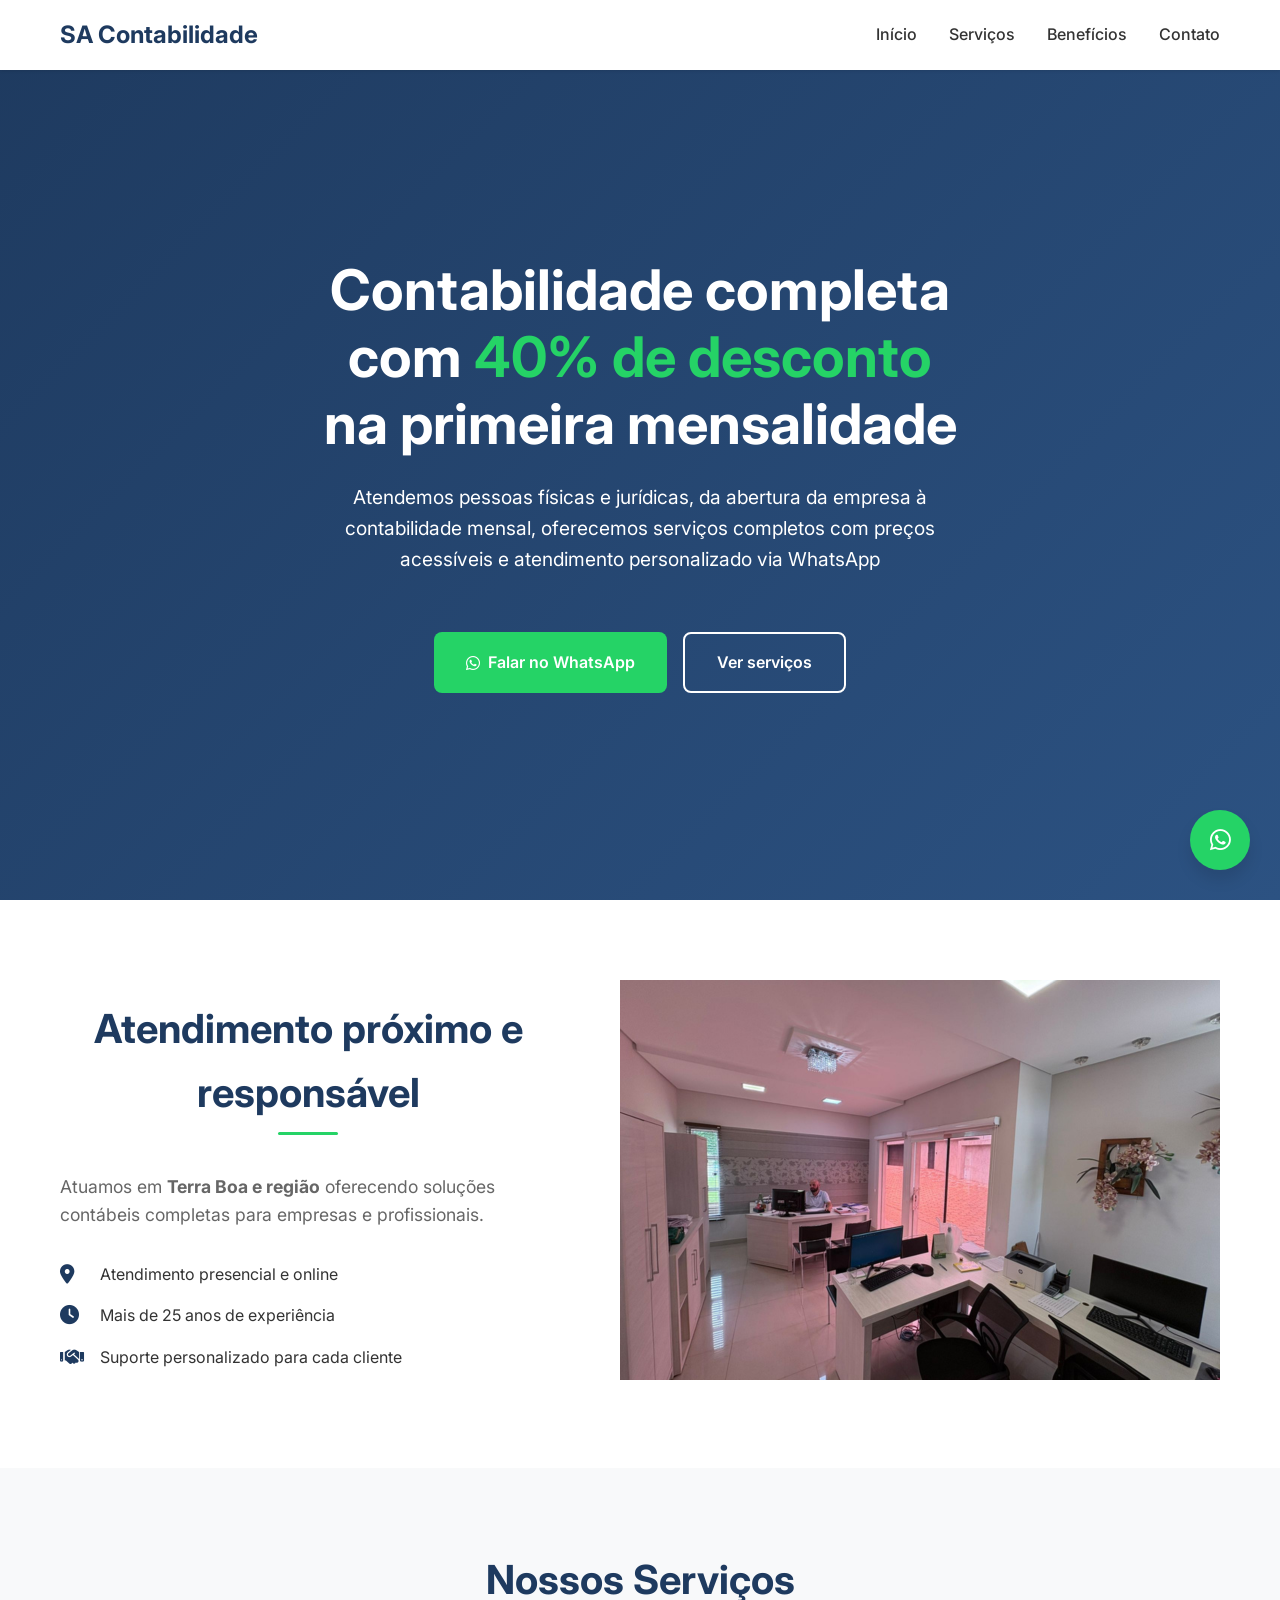
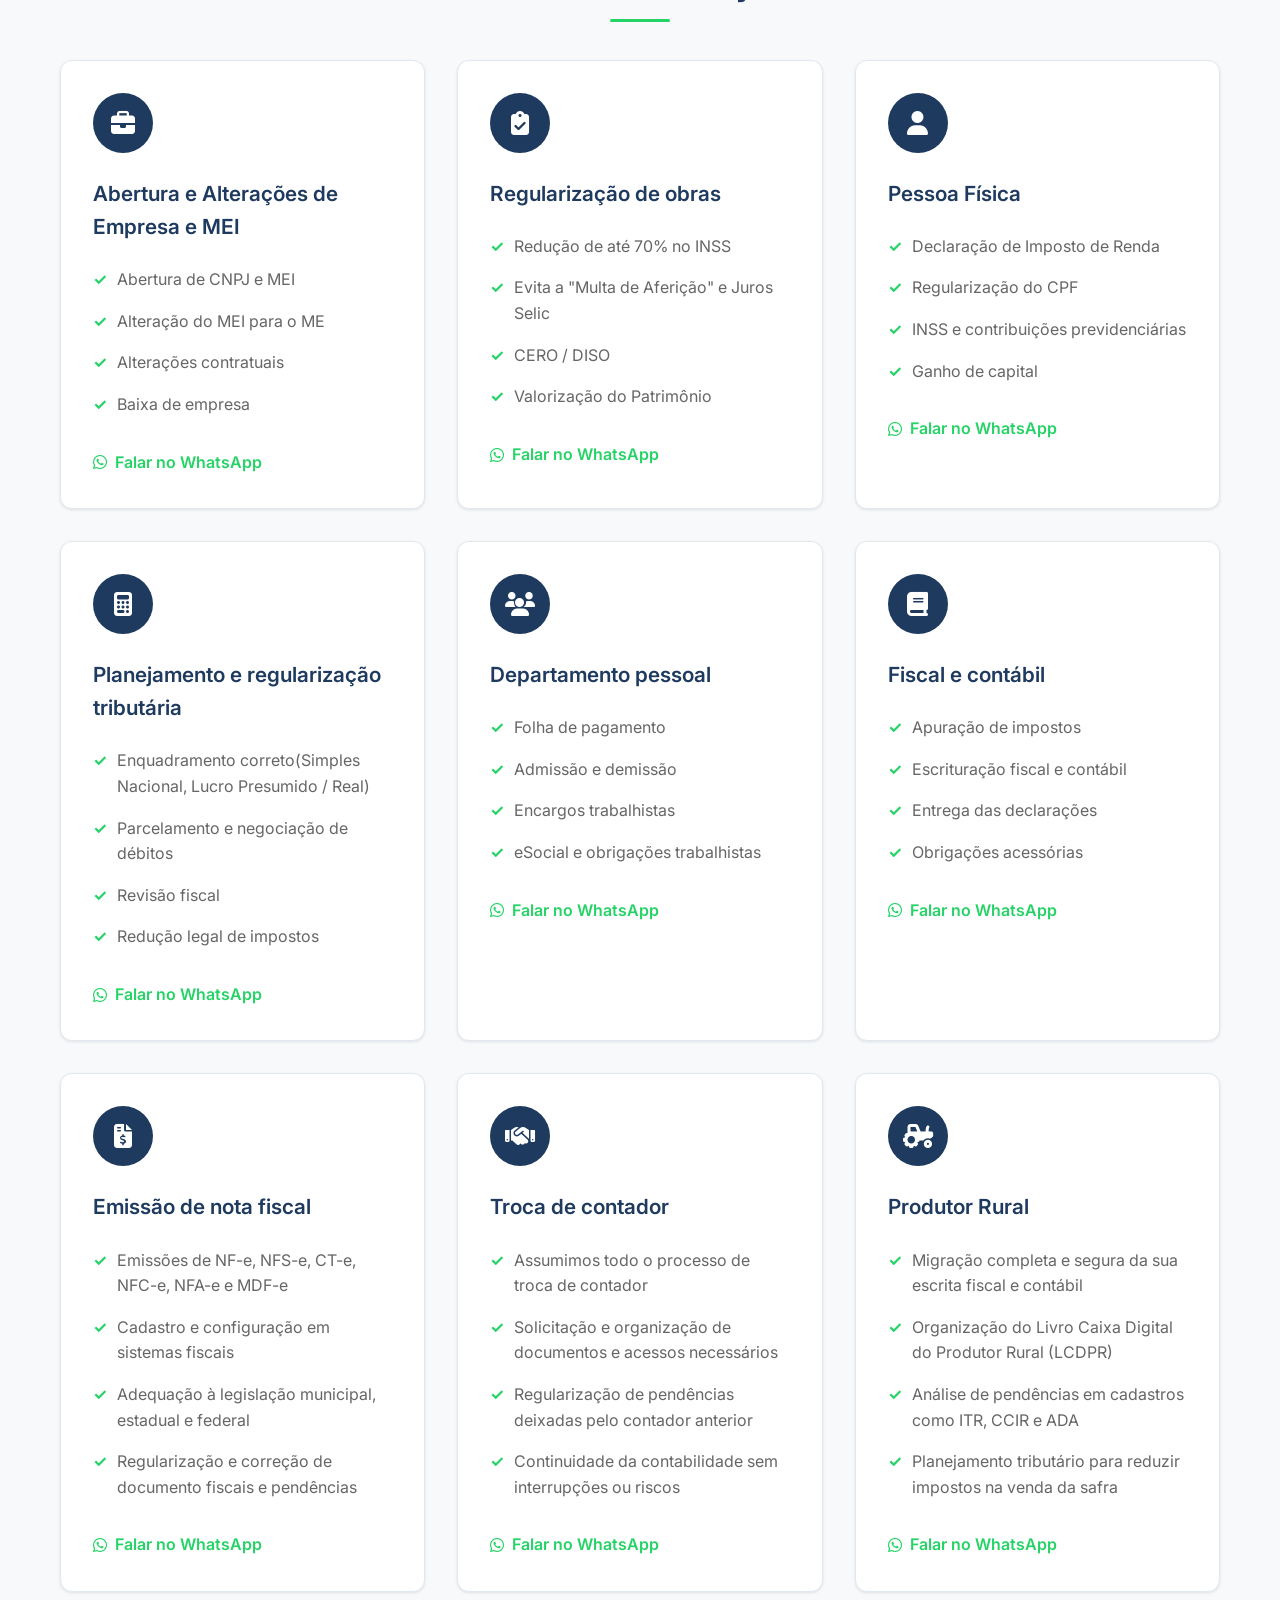
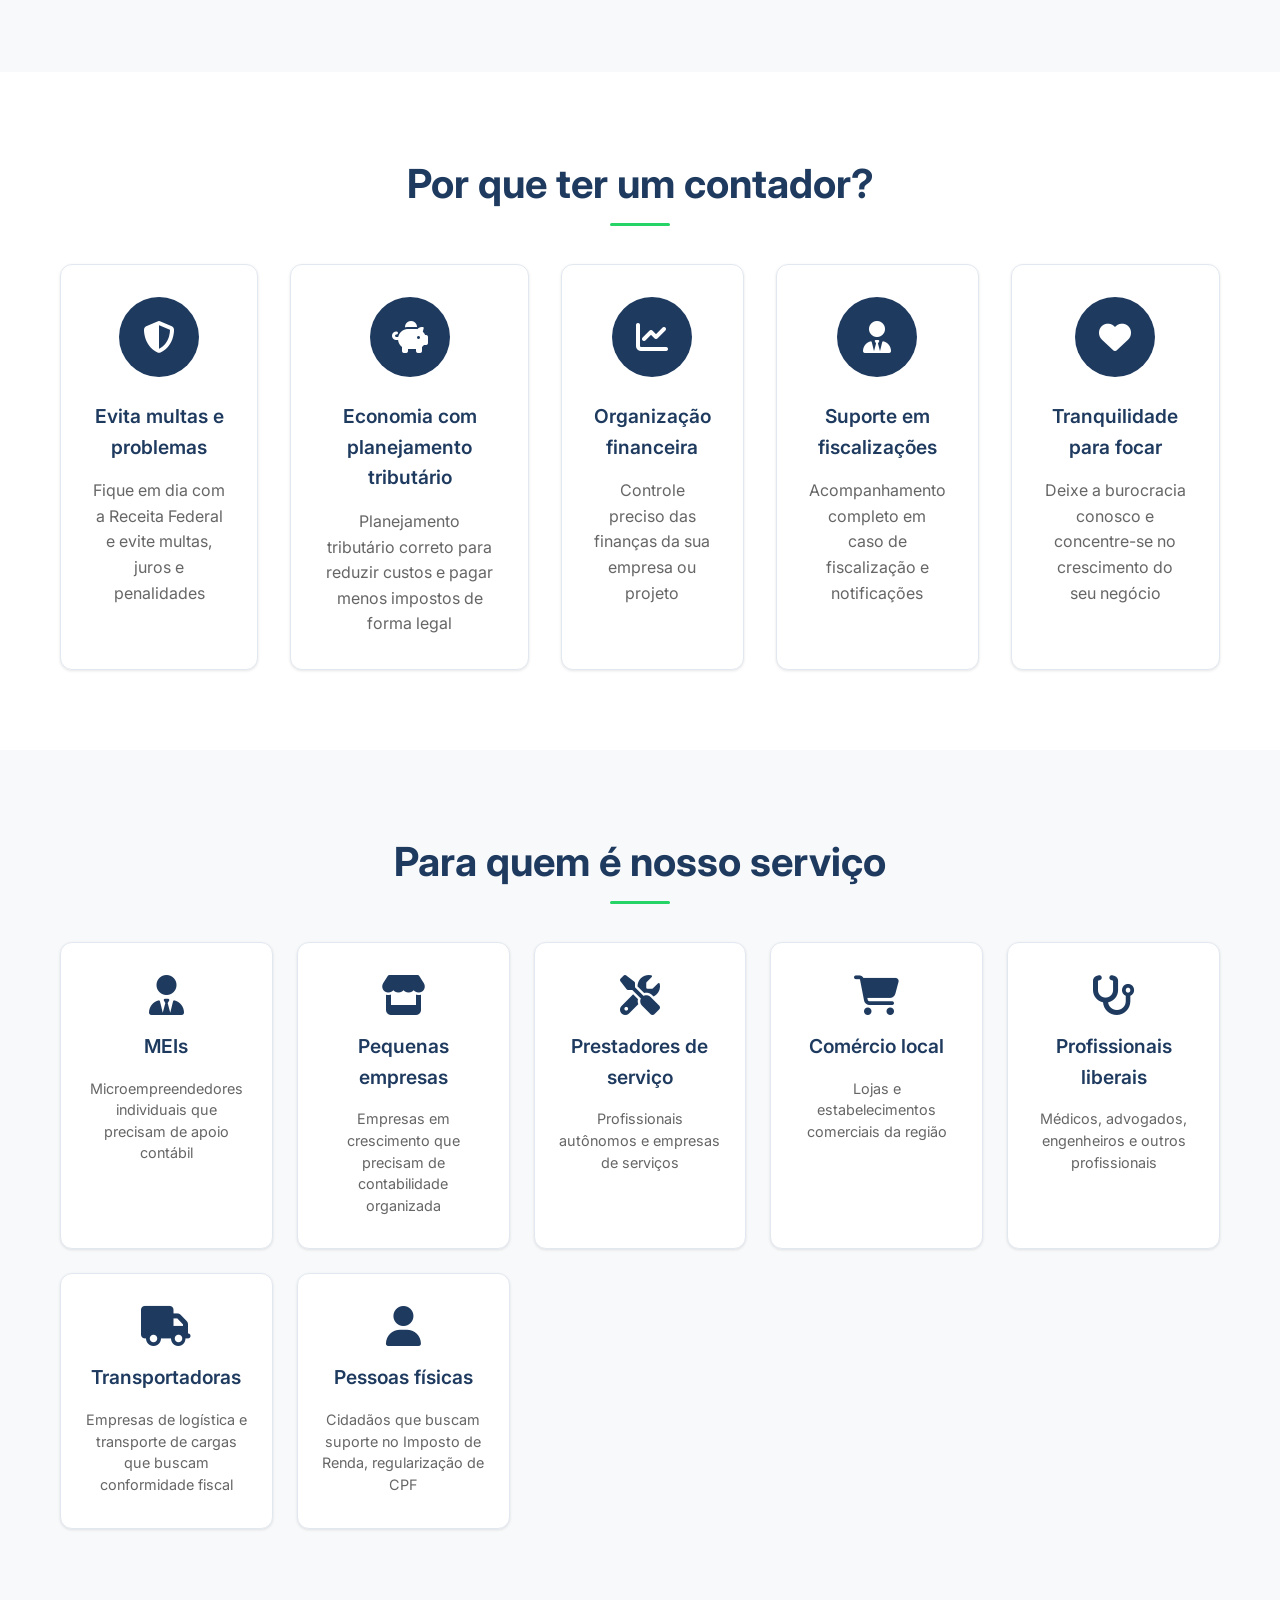
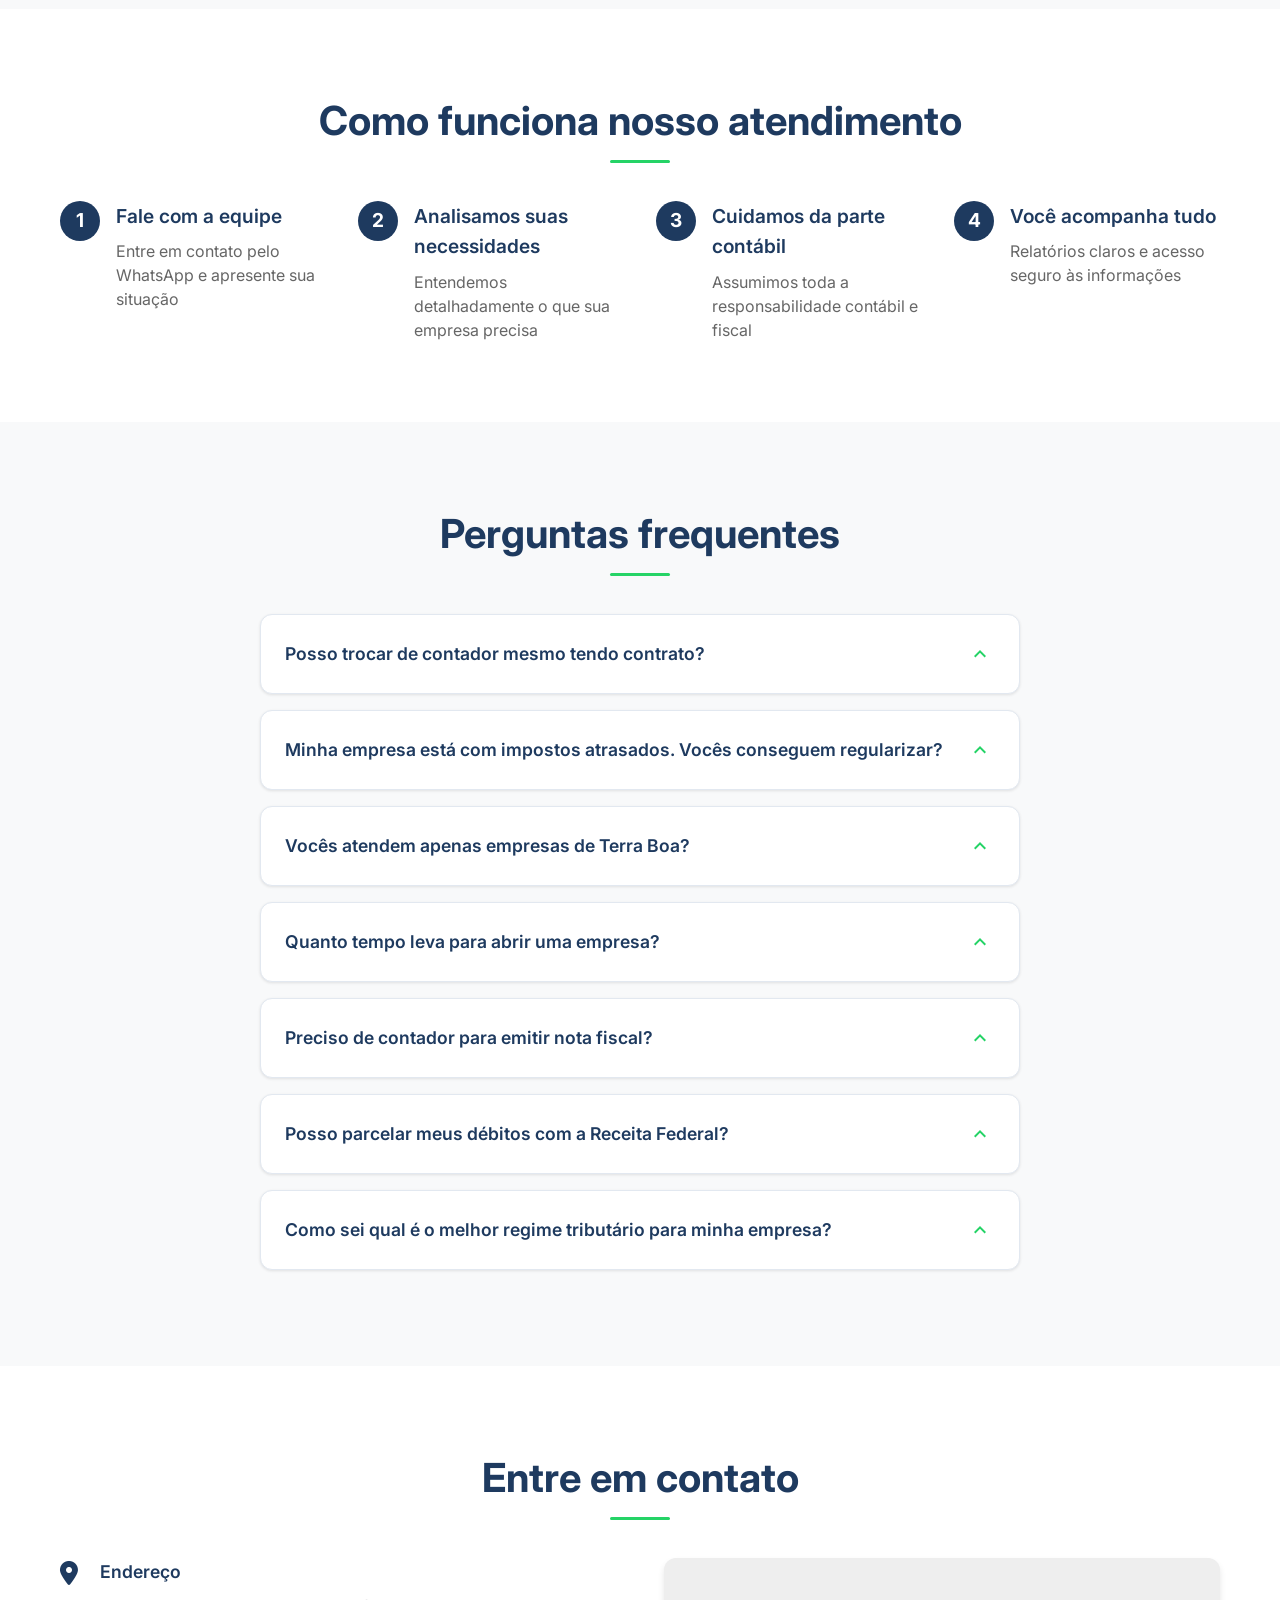
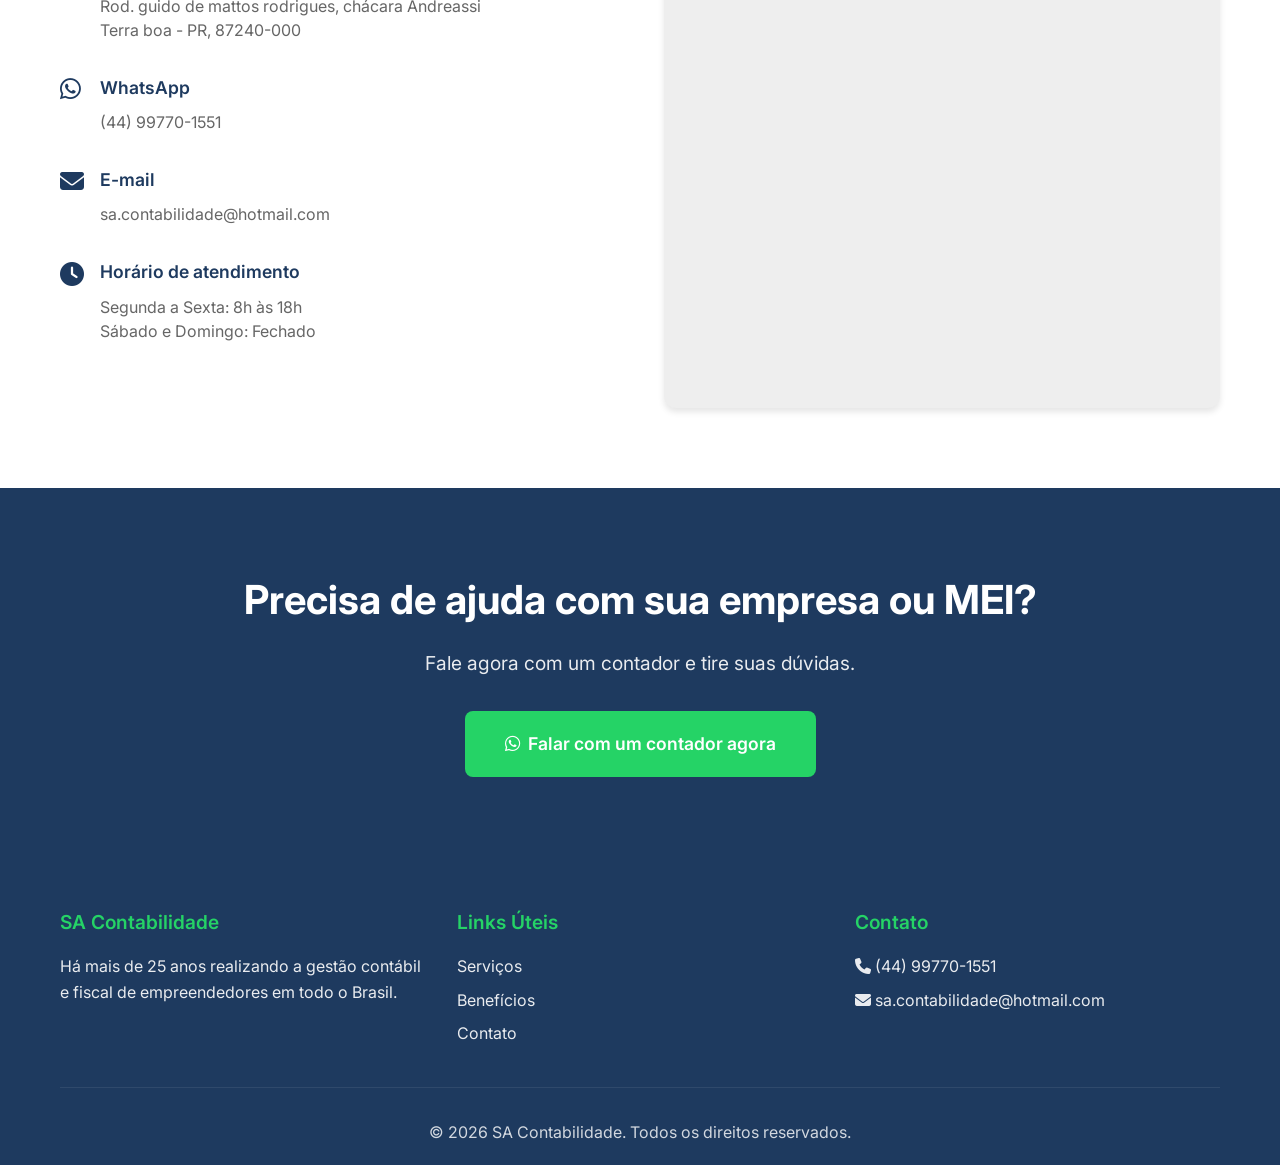
==== index.html @ 96d5a865 "Adicionando arquivos do site" ====
<!DOCTYPE html>
<html lang="pt-BR">

<head>
    <meta charset="UTF-8">
    <meta name="viewport" content="width=device-width, initial-scale=1.0">
    <title>SA Contabilidade - Serviços Contábeis para Empresas e MEIs</title>
    <meta name="description"
        content="Contabilidade simples e segura para empresas e MEIs. Cuidamos do seu CNPJ, impostos e obrigações para você focar no seu negócio.">

    <!-- Google Fonts -->
    <link rel="preconnect" href="https://fonts.googleapis.com">
    <link rel="preconnect" href="https://fonts.gstatic.com" crossorigin>
    <link href="https://fonts.googleapis.com/css2?family=Inter:wght@400;500;600;700&display=swap" rel="stylesheet">

    <!-- Font Awesome -->
    <link rel="stylesheet" href="https://cdnjs.cloudflare.com/ajax/libs/font-awesome/6.4.0/css/all.min.css">

    <!-- CSS -->
    <link rel="stylesheet" href="styles.css">
</head>

<body>
    <!-- Header -->
    <header class="header">
        <nav class="navbar">
            <div class="nav-container">
                <a href="#inicio" class="logo">
                    <h2 class="logo-text">SA Contabilidade</h2>
                </a>
                <ul class="nav-menu">
                    <li><a href="#inicio" class="nav-link">Início</a></li>
                    <li><a href="#servicos" class="nav-link">Serviços</a></li>
                    <li><a href="#beneficios" class="nav-link">Benefícios</a></li>
                    <li><a href="#contato" class="nav-link">Contato</a></li>
                </ul>
                <div class="hamburger">
                    <span class="bar"></span>
                    <span class="bar"></span>
                    <span class="bar"></span>
                </div>
            </div>
        </nav>
    </header>

    <!-- Hero Section -->
    <section id="inicio" class="hero">
        <div class="hero-content">
            <div class="hero-text">
                <h1 class="hero-title">
                    Contabilidade completa <br>com <span class="highlight-text">40% de desconto</span> <br>na primeira
                    mensalidade <br>
                </h1>
                <p class="hero-subtitle">Atendemos pessoas físicas e jurídicas, da abertura da empresa à contabilidade
                    mensal, oferecemos serviços completos com preços acessíveis e atendimento personalizado via WhatsApp
                </p><br>
                <div class="hero-buttons">
                    <a href="https://wa.me/5544997701551?text=Olá!%20Vi%20o%20site%20e%20gostaria%20de%20falar%20com%20um%20contador."
                        target="_blank" class="cta-button primary">
                        <i class="fab fa-whatsapp"></i> Falar no WhatsApp
                    </a>
                    <a href="#servicos" class="cta-button secondary">Ver serviços</a>
                </div>
            </div>
        </div>
    </section>

    <!-- Prova Local Section -->
    <section class="proof-section">
        <div class="container">
            <div class="proof-content">
                <div class="proof-text">
                    <h2 class="section-title">Atendimento próximo e responsável</h2>
                    <p class="proof-description">
                        Atuamos em <strong>Terra Boa e região</strong>
                        oferecendo soluções contábeis completas para empresas e profissionais.
                    </p>
                    <div class="proof-features">
                        <div class="proof-feature">
                            <i class="fas fa-map-marker-alt"></i>
                            <span>Atendimento presencial e online</span>
                        </div>
                        <div class="proof-feature">
                            <i class="fas fa-clock"></i>
                            <span>Mais de 25 anos de experiência</span>
                        </div>
                        <div class="proof-feature">
                            <i class="fas fa-handshake"></i>
                            <span>Suporte personalizado para cada cliente</span>
                        </div>
                    </div>
                </div>
                <div class="proof-image">
                    <img src="foto-interna.png" alt="Escritório Contabilidade em Terra Boa" width="600" height="400"
                        loading="lazy">
                </div>
            </div>
        </div>
        </div>
    </section>

    <!-- Serviços Section -->
    <section id="servicos" class="services-section">
        <div class="container">
            <h2 class="section-title">Nossos Serviços</h2>
            <div class="services-grid">
                <div class="service-card">
                    <div class="service-icon">
                        <i class="fas fa-briefcase"></i>
                    </div>
                    <h3>Abertura e Alterações de Empresa e MEI</h3>
                    <ul class="service-list">
                        <li>Abertura de CNPJ e MEI</li>
                        <li>Alteração do MEI para o ME</li>
                        <li>Alterações contratuais</li>
                        <li>Baixa de empresa</li>
                    </ul>
                    <a href="https://wa.me/5544997701551?text=Olá!%20Gostaria%20de%20saber%20mais%20sobre%20abertura%20de%20empresa."
                        target="_blank" class="service-link">
                        <i class="fab fa-whatsapp"></i> Falar no WhatsApp
                    </a>
                </div>

                <div class="service-card">
                    <div class="service-icon">
                        <i class="fas fa-clipboard-check"></i>
                    </div>
                    <h3>Regularização de obras</h3>
                    <ul class="service-list">
                        <li>Redução de até 70% no INSS</li>
                        <li>Evita a "Multa de Aferição" e Juros Selic</li>
                        <li>CERO / DISO</li>
                        <li>Valorização do Patrimônio</li>
                    </ul>
                    <a href="https://wa.me/5544997701551?text=Olá!%20Preciso%20regularizar%20minha%20empresa."
                        target="_blank" class="service-link">
                        <i class="fab fa-whatsapp"></i> Falar no WhatsApp
                    </a>
                </div>

                <div class="service-card">
                    <div class="service-icon">
                        <i class="fa-solid fa-user"></i>
                    </div>
                    <h3>Pessoa Física</h3>
                    <ul class="service-list">
                        <li>Declaração de Imposto de Renda</li>
                        <li>Regularização do CPF</li>
                        <li>INSS e contribuições previdenciárias</li>
                        <li>Ganho de capital</li>
                    </ul>
                    <a href="https://wa.me/5544997701551?text=Olá!%20Preciso%20ajuda%20com%20meu%20CPF." target="_blank"
                        class="service-link">
                        <i class="fab fa-whatsapp"></i> Falar no WhatsApp
                    </a>
                </div>

                <div class="service-card">
                    <div class="service-icon">
                        <i class="fa-solid fa-calculator"></i>
                    </div>
                    <h3>Planejamento e regularização tributária</h3>
                    <ul class="service-list">
                        <li>Enquadramento correto(Simples Nacional, Lucro Presumido / Real)</li>
                        <li>Parcelamento e negociação de débitos</li>
                        <li>Revisão fiscal</li>
                        <li>Redução legal de impostos</li>
                    </ul>
                    <a href="https://wa.me/5544997701551?text=Olá!%20Preciso%20regularizar%20minha%20empresa."
                        target="_blank" class="service-link">
                        <i class="fab fa-whatsapp"></i> Falar no WhatsApp
                    </a>
                </div>

                <div class="service-card">
                    <div class="service-icon">
                        <i class="fas fa-users"></i>
                    </div>
                    <h3>Departamento pessoal</h3>
                    <ul class="service-list">
                        <li>Folha de pagamento</li>
                        <li>Admissão e demissão</li>
                        <li>Encargos trabalhistas</li>
                        <li>eSocial e obrigações trabalhistas</li>
                    </ul>
                    <a href="https://wa.me/5544997701551?text=Olá!%20Gostaria%20de%20saber%20mais%20sobre%20departamento%20pessoal."
                        target="_blank" class="service-link">
                        <i class="fab fa-whatsapp"></i> Falar no WhatsApp
                    </a>
                </div>

                <div class="service-card">
                    <div class="service-icon">
                        <i class="fa-solid fa-book"></i>
                    </div>
                    <h3>Fiscal e contábil</h3>
                    <ul class="service-list">
                        <li>Apuração de impostos</li>
                        <li>Escrituração fiscal e contábil</li>
                        <li>Entrega das declarações</li>
                        <li>Obrigações acessórias</li>
                    </ul>
                    <a href="https://wa.me/5544997701551?text=Olá!%20Gostaria%20de%20saber%20mais%20sobre%20serviços%20fiscais%20e%20contábeis."
                        target="_blank" class="service-link">
                        <i class="fab fa-whatsapp"></i> Falar no WhatsApp
                    </a>
                </div>

                <div class="service-card">
                    <div class="service-icon">
                        <i class="fa-solid fa-file-invoice-dollar"></i>
                    </div>
                    <h3>Emissão de nota fiscal</h3>
                    <ul class="service-list">
                        <li>Emissões de NF-e, NFS-e, CT-e, NFC-e, NFA-e e MDF-e </li>
                        <li>Cadastro e configuração em sistemas fiscais</li>
                        <li>Adequação à legislação municipal, estadual e federal</li>
                        <li>Regularização e correção de documento fiscais e pendências</li>
                    </ul>
                    <a href="https://wa.me/5544997701551?text=Olá!%20Gostaria%20de%20saber%20mais%20sobre%20emissão%20de%20notas%20fiscais."
                        target="_blank" class="service-link">
                        <i class="fab fa-whatsapp"></i> Falar no WhatsApp
                    </a>
                </div>

                <div class="service-card">
                    <div class="service-icon">
                        <i class="fa-solid fa-handshake"></i>
                    </div>
                    <h3>Troca de contador</h3>
                    <ul class="service-list">
                        <li>Assumimos todo o processo de troca de contador</li>
                        <li>Solicitação e organização de documentos e acessos necessários</li>
                        <li>Regularização de pendências deixadas pelo contador anterior</li>
                        <li>Continuidade da contabilidade sem interrupções ou riscos</li>
                    </ul>
                    <a href="https://wa.me/5544997701551?text=Olá!%20Gostaria%20de%20saber%20mais%20sobre%20troca%20de%20contador."
                        target="_blank" class="service-link">
                        <i class="fab fa-whatsapp"></i> Falar no WhatsApp
                    </a>
                </div>

                <div class="service-card">
                    <div class="service-icon">
                        <i class="fa-solid fa-tractor"></i> 
                    </div>
                    <h3>Produtor Rural</h3>
                    <ul class="service-list">
                        <li>Migração completa e segura da sua escrita fiscal e contábil</li>
                        <li>Organização do Livro Caixa Digital do Produtor Rural (LCDPR)</li>
                        <li>Análise de pendências em cadastros como ITR, CCIR e ADA</li>
                        <li>Planejamento tributário para reduzir impostos na venda da safra</li>
                    </ul>
                    <a href="https://wa.me/5544997701551?text=Olá!%20Gostaria%20de%20saber%20mais%20sobre%20contabilidade%20para%20produtor%20rural."
                        target="_blank" class="service-link">
                        <i class="fab fa-whatsapp"></i> Falar no WhatsApp
                    </a>
                </div>
            </div>
        </div>
    </section>

    <!-- Benefícios Section -->
    <section id="beneficios" class="benefits-section">
        <div class="container">
            <h2 class="section-title">Por que ter um contador?</h2>
            <div class="benefits-grid">
                <div class="benefit-card">
                    <div class="benefit-icon">
                        <i class="fas fa-shield-alt"></i>
                    </div>
                    <h3>Evita multas e problemas</h3>
                    <p>Fique em dia com a Receita Federal e evite multas, juros e penalidades</p>
                </div>

                <div class="benefit-card">
                    <div class="benefit-icon">
                        <i class="fas fa-piggy-bank"></i>
                    </div>
                    <h3>Economia com planejamento tributário</h3>
                    <p>Planejamento tributário correto para reduzir custos e pagar menos impostos de forma legal</p>
                </div>

                <div class="benefit-card">
                    <div class="benefit-icon">
                        <i class="fas fa-chart-line"></i>
                    </div>
                    <h3>Organização financeira</h3>
                    <p>Controle preciso das finanças da sua empresa ou projeto</p>
                </div>

                <div class="benefit-card">
                    <div class="benefit-icon">
                        <i class="fas fa-user-tie"></i>
                    </div>
                    <h3>Suporte em fiscalizações</h3>
                    <p>Acompanhamento completo em caso de fiscalização e notificações</p>
                </div>

                <div class="benefit-card">
                    <div class="benefit-icon">
                        <i class="fas fa-heart"></i>
                    </div>
                    <h3>Tranquilidade para focar</h3>
                    <p>Deixe a burocracia conosco e concentre-se no crescimento do seu negócio</p>
                </div>
            </div>
        </div>
    </section>

    <!-- Para quem é Section -->
    <section class="target-section">
        <div class="container">
            <h2 class="section-title">Para quem é nosso serviço</h2>
            <div class="target-grid">
                <div class="target-card">
                    <i class="fas fa-user-tie"></i>
                    <h3>MEIs</h3>
                    <p>Microempreendedores individuais que precisam de apoio contábil</p>
                </div>
                <div class="target-card">
                    <i class="fas fa-store"></i>
                    <h3>Pequenas empresas</h3>
                    <p>Empresas em crescimento que precisam de contabilidade organizada</p>
                </div>
                <div class="target-card">
                    <i class="fas fa-tools"></i>
                    <h3>Prestadores de serviço</h3>
                    <p>Profissionais autônomos e empresas de serviços</p>
                </div>
                <div class="target-card">
                    <i class="fas fa-shopping-cart"></i>
                    <h3>Comércio local</h3>
                    <p>Lojas e estabelecimentos comerciais da região</p>
                </div>
                <div class="target-card">
                    <i class="fas fa-stethoscope"></i>
                    <h3>Profissionais liberais</h3>
                    <p>Médicos, advogados, engenheiros e outros profissionais</p>
                </div>
                <div class="target-card">
                    <i class="fas fa-truck"></i>
                    <h3>Transportadoras</h3>
                    <p>Empresas de logística e transporte de cargas que buscam conformidade fiscal</p>
                </div>
                <div class="target-card">
                    <i class="fa-solid fa-user"></i>
                    <h3>Pessoas físicas</h3>
                    <p>Cidadãos que buscam suporte no Imposto de Renda, regularização de CPF</p>
                </div>
            </div>
        </div>
    </section>

    <!-- Processo Section -->
    <section class="process-section">
        <div class="container">
            <h2 class="section-title">Como funciona nosso atendimento</h2>
            <div class="process-steps">
                <div class="step">
                    <div class="step-number">1</div>
                    <div class="step-content">
                        <h3>Fale com a equipe</h3>
                        <p>Entre em contato pelo WhatsApp e apresente sua situação</p>
                    </div>
                </div>
                <div class="step">
                    <div class="step-number">2</div>
                    <div class="step-content">
                        <h3>Analisamos suas necessidades</h3>
                        <p>Entendemos detalhadamente o que sua empresa precisa</p>
                    </div>
                </div>
                <div class="step">
                    <div class="step-number">3</div>
                    <div class="step-content">
                        <h3>Cuidamos da parte contábil</h3>
                        <p>Assumimos toda a responsabilidade contábil e fiscal</p>
                    </div>
                </div>
                <div class="step">
                    <div class="step-number">4</div>
                    <div class="step-content">
                        <h3>Você acompanha tudo</h3>
                        <p>Relatórios claros e acesso seguro às informações</p>
                    </div>
                </div>
            </div>
        </div>
    </section>

    <!-- FAQs -->
    <section class="faq-section">
        <div class="container">
            <h2 class="section-title">Perguntas frequentes</h2>

            <div class="faq-accordion">
                <div class="faq-item">
                    <div class="faq-question">
                        <h3>Posso trocar de contador mesmo tendo contrato?</h3>
                        <span class="faq-arrow">
                            <svg width="24" height="24" viewBox="0 0 24 24" fill="currentColor">
                                <path d="M12 8l-6 6 1.41 1.41L12 10.83l4.59 4.58L18 14z"></path>
                            </svg>
                        </span>
                    </div>
                    <div class="faq-answer">
                        <p>Sim. Cuidamos de todo o processo de transição com segurança e orientamos você sobre prazos e
                            documentação necessária.</p>
                    </div>
                </div>

                <div class="faq-item">
                    <div class="faq-question">
                        <h3>Minha empresa está com impostos atrasados. Vocês conseguem regularizar?</h3>
                        <span class="faq-arrow">
                            <svg width="24" height="24" viewBox="0 0 24 24" fill="currentColor">
                                <path d="M12 8l-6 6 1.41 1.41L12 10.83l4.59 4.58L18 14z"></path>
                            </svg>
                        </span>
                    </div>
                    <div class="faq-answer">
                        <p><strong>Sim.</strong> Analisamos a situação, negociamos débitos e buscamos a melhor solução
                            para regularizar sua empresa.</p>
                    </div>
                </div>

                <div class="faq-item">
                    <div class="faq-question">
                        <h3>Vocês atendem apenas empresas de Terra Boa?</h3>
                        <span class="faq-arrow">
                            <svg width="24" height="24" viewBox="0 0 24 24" fill="currentColor">
                                <path d="M12 8l-6 6 1.41 1.41L12 10.83l4.59 4.58L18 14z"></path>
                            </svg>
                        </span>
                    </div>
                    <div class="faq-answer">
                        <p>Atendemos <strong>presencialmente em Terra Boa e região</strong> também clientes de outras
                            cidades<strong> de forma digital</strong>.</p>
                    </div>
                </div>

                <div class="faq-item">
                    <div class="faq-question">
                        <h3>Quanto tempo leva para abrir uma empresa?</h3>
                        <span class="faq-arrow">
                            <svg width="24" height="24" viewBox="0 0 24 24" fill="currentColor">
                                <path d="M12 8l-6 6 1.41 1.41L12 10.83l4.59 4.58L18 14z"></path>
                            </svg>
                        </span>
                    </div>
                    <div class="faq-answer">
                        <p><strong>Varia conforme a atividade e o município</strong> mas o <strong>MEI </strong>é
                            <strong>imediato</strong>; empresas como <strong>ME</strong>, <strong>SLU</strong> e
                            <strong>LTDA</strong> levam de <strong>1 a 15 dias</strong>; já modelos mais complexos, como
                            <strong>S.A.</strong>, costumam demorar mais de <strong>30 dias</strong>.</p>
                    </div>
                </div>

                <div class="faq-item">
                    <div class="faq-question">
                        <h3>Preciso de contador para emitir nota fiscal?</h3>
                        <span class="faq-arrow">
                            <svg width="24" height="24" viewBox="0 0 24 24" fill="currentColor">
                                <path d="M12 8l-6 6 1.41 1.41L12 10.83l4.59 4.58L18 14z"></path>
                            </svg>
                        </span>
                    </div>
                    <div class="faq-answer">
                        <p><strong>É recomendado,</strong> pois erros na classificação fiscal podem gerar multas pesadas
                            e pagamento de impostos em dobro. <strong>O contador garante a configuração correta</strong>
                            para você pagar o mínimo possível e evitar problemas com a Receita. </p>
                    </div>
                </div>

                <div class="faq-item">
                    <div class="faq-question">
                        <h3>Posso parcelar meus débitos com a Receita Federal?</h3>
                        <span class="faq-arrow">
                            <svg width="24" height="24" viewBox="0 0 24 24" fill="currentColor">
                                <path d="M12 8l-6 6 1.41 1.41L12 10.83l4.59 4.58L18 14z"></path>
                            </svg>
                        </span>
                    </div>
                    <div class="faq-answer">
                        <p><strong>Sim!</strong> Analisamos sua situação fiscal e orientamos sobre os programas de
                            parcelamento disponíveis, <strong>negociando juros e multas</strong> para regularizar sua
                            empresa da forma mais econômica possível.</p>
                    </div>
                </div>

                <div class="faq-item">
                    <div class="faq-question">
                        <h3>Como sei qual é o melhor regime tributário para minha empresa?</h3>
                        <span class="faq-arrow">
                            <svg width="24" height="24" viewBox="0 0 24 24" fill="currentColor">
                                <path d="M12 8l-6 6 1.41 1.41L12 10.83l4.59 4.58L18 14z"></path>
                            </svg>
                        </span>
                    </div>
                    <div class="faq-answer">
                        <p><strong>Realizando um planejamento tributário.</strong> Mas, <strong>MEI</strong> é para
                            autônomos (eletricistas, cabeleireiros, etc.) com faturamento anual até R$ 81 mil.
                            <strong>ME</strong> tem faturamento anual até R$ 360 mil, permitindo contratar mais
                            funcionários. <strong>Simples Nacional</strong> com faturamento anual até R$ 4,8 milhões
                            é vantajoso para a maioria dos comércios e serviços com muitos funcionários. <strong>Lucro
                                Presumido</strong> é para empresas com faturamento anual até R$ 78 milhões
                            É a melhor opção para profissionais liberais (médicos, engenheiros, etc.) que têm poucos
                            funcionários e um faturamento alto, com imposto em torno de 13,33% a 16,33%, dependendo da
                            cidade.
                            <strong>Lucro Real</strong> é para grandes empresas ou quem tem margem de lucro muito baixa,
                            pois o imposto é sobre o lucro líquido.
                        </p>
                    </div>
                </div>
            </div>
        </div>
    </section>

    <!-- Contato Section -->
    <section id="contato" class="contact-section">
        <div class="container">
            <h2 class="section-title">Entre em contato</h2>
            <div class="contact-content">
                <div class="contact-info">
                    <div class="contact-item">
                        <i class="fas fa-map-marker-alt"></i>
                        <div>
                            <h3>Endereço</h3>
                            <p>Rod. guido de mattos rodrigues, chácara Andreassi<br>Terra boa - PR, 87240-000</p>
                        </div>
                    </div>
                    <div class="contact-item">
                        <i class="fab fa-whatsapp"></i>
                        <div>
                            <h3>WhatsApp</h3>
                            <p>(44) 99770-1551</p>
                        </div>
                    </div>
                    <div class="contact-item">
                        <i class="fas fa-envelope"></i>
                        <div>
                            <h3>E-mail</h3>
                            <p>sa.contabilidade@hotmail.com</p>
                        </div>
                    </div>
                    <div class="contact-item">
                        <i class="fas fa-clock"></i>
                        <div>
                            <h3>Horário de atendimento</h3>
                            <p>Segunda a Sexta: 8h às 18h<br>Sábado e Domingo: Fechado</p>
                        </div>
                    </div>
                </div>
                <div class="contact-map">
                    <iframe src="https://www.google.com/maps?q=S/A+CONTABILIDADE,+Terra+Boa+-+PR&output=embed"
                        width="100%" height="450" style="border:0; border-radius:12px;" allowfullscreen=""
                        loading="lazy" referrerpolicy="no-referrer-when-downgrade">
                    </iframe>
                </div>
            </div>
        </div>
        </div>
    </section>

    <!-- CTA Final -->
    <section class="cta-final">
        <div class="container">
            <h2>Precisa de ajuda com sua empresa ou MEI?</h2>
            <p>Fale agora com um contador e tire suas dúvidas.</p>
            <a href="https://wa.me/5544997701551?text=Olá!%20Vi%20o%20site%20e%20gostaria%20de%20falar%20com%20um%20contador."
                target="_blank" class="cta-button large">
                <i class="fab fa-whatsapp"></i> Falar com um contador agora
            </a>
        </div>
    </section>

    <!-- Footer -->
    <footer class="footer">
        <div class="container">
            <div class="footer-content">
                <div class="footer-section">
                    <h3>SA Contabilidade</h3>
                    <p>Há mais de 25 anos realizando a gestão contábil e fiscal de empreendedores em todo o Brasil.</p>
                </div>
                <div class="footer-section">
                    <h3>Links Úteis</h3>
                    <ul>
                        <li><a href="#servicos">Serviços</a></li>
                        <li><a href="#beneficios">Benefícios</a></li>
                        <li><a href="#contato">Contato</a></li>
                    </ul>
                </div>
                <div class="footer-section">
                    <h3>Contato</h3>
                    <p><i class="fas fa-phone"></i> (44) 99770-1551</p>
                    <p><i class="fas fa-envelope"></i> sa.contabilidade@hotmail.com</p>
                </div>
            </div>
            <div class="footer-bottom">
                <p>&copy; 2026 SA Contabilidade. Todos os direitos reservados.</p>
            </div>
        </div>
    </footer>

    <!-- WhatsApp Button -->
    <a href="https://wa.me/5544997701551?text=Olá!%20Vi%20o%20site%20e%20gostaria%20de%20falar%20com%20um%20contador."
        target="_blank" class="whatsapp-button" aria-label="Falar com contador pelo WhatsApp">
        <i class="fab fa-whatsapp"></i>
    </a>

    <!-- JavaScript -->
    <script src="script.js"></script>
</body>

</html>
---- styles.css ----
/* Reset e Variáveis */
* {
    margin: 0;
    padding: 0;
    box-sizing: border-box;
}

:root {
    --primary-color: #1e3a5f;
    --secondary-color: #2c5282;
    --accent-color: #25D366;
    --text-color: #333333;
    --text-light: #666666;
    --bg-light: #f8f9fa;
    --bg-white: #ffffff;
    --border-color: #e2e8f0;
    --shadow-sm: 0 1px 3px rgba(0, 0, 0, 0.1);
    --shadow-md: 0 4px 6px rgba(0, 0, 0, 0.1);
    --shadow-lg: 0 10px 15px rgba(0, 0, 0, 0.1);
}

html {
    scroll-behavior: smooth;
}

body {
    font-family: 'Inter', sans-serif;
    line-height: 1.6;
    color: var(--text-color);
    background-color: var(--bg-white);
    overflow-x: hidden;
}

.container {
    max-width: 1200px;
    margin: 0 auto;
    padding: 0 20px;
}

/* Header */
.header {
    background: var(--bg-white);
    box-shadow: var(--shadow-sm);
    position: fixed;
    width: 100%;
    top: 0;
    z-index: 1000;
    transition: all 0.3s ease;
}

.navbar {
    padding: 1rem 0;
}

.nav-container {
    max-width: 1200px;
    margin: 0 auto;
    padding: 0 20px;
    display: flex;
    justify-content: space-between;
    align-items: center;
}

.logo {
    text-decoration: none;
    display: flex;
    align-items: center;
}

.logo:hover .logo-text {
    color: var(--secondary-color);
}

.logo-text {
    font-size: 1.5rem;
    font-weight: 700;
    color: var(--primary-color);
    transition: color 0.3s ease;
}

.logo-accent {
    color: var(--accent-color);
}

.nav-menu {
    display: flex;
    list-style: none;
    gap: 2rem;
}

.nav-link {
    text-decoration: none;
    color: var(--text-color);
    font-weight: 500;
    transition: color 0.3s ease;
    position: relative;
}

.nav-link::after {
    content: '';
    position: absolute;
    bottom: -5px;
    left: 0;
    width: 0;
    height: 2px;
    background: var(--primary-color);
    transition: width 0.3s ease;
}

.nav-link:hover::after {
    width: 100%;
}

.nav-link:hover {
    color: var(--primary-color);
}

.hamburger {
    display: none;
    flex-direction: column;
    cursor: pointer;
}

.bar {
    width: 25px;
    height: 3px;
    background: var(--text-color);
    margin: 3px 0;
    transition: 0.3s;
}

/* Hero Section */
.hero {
    min-height: 100vh;
    background: linear-gradient(135deg, var(--primary-color), var(--secondary-color));
    display: flex;
    align-items: center;
    padding: 100px 20px 50px;
    position: relative;
}

.hero-content {
    max-width: 1200px;
    margin: 0 auto;
    text-align: center;
}

.hero-title {
    font-size: 3.5rem;
    font-weight: 700;
    color: var(--bg-white);
    line-height: 1.2;
    margin-bottom: 1.5rem;
    animation: fadeInUp 1s ease;
}

.highlight-text {
    color: var(--accent-color);
    font-weight: 700;
}

.hero-subtitle {
    font-size: 1.2rem;
    color: var(--bg-white);
    margin-bottom: 2rem;
    opacity: 0.9;
    max-width: 600px;
    margin-left: auto;
    margin-right: auto;
    animation: fadeInUp 1s ease 0.2s;
    animation-fill-mode: both;
}

.hero-buttons {
    display: flex;
    gap: 1rem;
    justify-content: center;
    flex-wrap: wrap;
    animation: fadeInUp 1s ease 0.4s;
    animation-fill-mode: both;
}

.cta-button {
    display: inline-flex;
    align-items: center;
    gap: 0.5rem;
    padding: 1rem 2rem;
    text-decoration: none;
    border-radius: 8px;
    font-weight: 600;
    transition: all 0.3s ease;
    border: none;
    cursor: pointer;
    font-size: 1rem;
}

.cta-button.primary {
    background: var(--accent-color);
    color: var(--bg-white);
}

.cta-button.primary:hover {
    background: #128C7E;
    transform: translateY(-2px);
    box-shadow: var(--shadow-md);
}

.cta-button.secondary {
    background: transparent;
    color: var(--bg-white);
    border: 2px solid var(--bg-white);
}

.cta-button.secondary:hover {
    background: var(--bg-white);
    color: var(--primary-color);
    transform: translateY(-2px);
}

.cta-button.large {
    padding: 1.2rem 2.5rem;
    font-size: 1.1rem;
}

/* Prova Local Section */
.proof-section {
    padding: 80px 0;
    background: var(--bg-white);
}

.proof-content {
    display: grid;
    grid-template-columns: 1fr 1fr;
    gap: 4rem;
    align-items: center;
}

.proof-description {
    font-size: 1.1rem;
    margin-bottom: 2rem;
    color: var(--text-light);
}

.proof-features {
    display: flex;
    flex-direction: column;
    gap: 1rem;
}

.proof-feature {
    display: flex;
    align-items: center;
    gap: 1rem;
    font-size: 1rem;
    color: var(--text-color);
}

.proof-feature i {
    color: var(--primary-color);
    font-size: 1.2rem;
    width: 24px;
}

.office-placeholder {
    background: var(--bg-light);
    border: 2px dashed var(--border-color);
    border-radius: 12px;
    height: 300px;
    display: flex;
    flex-direction: column;
    align-items: center;
    justify-content: center;
    color: var(--text-light);
}

.office-placeholder i {
    font-size: 3rem;
    margin-bottom: 1rem;
    color: var(--border-color);
}

/* Section Titles */
.section-title {
    font-size: 2.5rem;
    font-weight: 700;
    text-align: center;
    margin-bottom: 3rem;
    color: var(--primary-color);
    position: relative;
}

.section-title::after {
    content: '';
    position: absolute;
    bottom: -10px;
    left: 50%;
    transform: translateX(-50%);
    width: 60px;
    height: 3px;
    background: var(--accent-color);
    border-radius: 2px;
}

/* Serviços Section */
.services-section {
    padding: 80px 0;
    background: var(--bg-light);
}

.services-grid {
    display: grid;
    grid-template-columns: repeat(auto-fit, minmax(280px, 1fr));
    gap: 2rem;
}

.service-card {
    background: var(--bg-white);
    padding: 2rem;
    border-radius: 12px;
    box-shadow: var(--shadow-sm);
    transition: all 0.3s ease;
    border: 1px solid var(--border-color);
}

.service-card:hover {
    transform: translateY(-5px);
    box-shadow: var(--shadow-md);
}

.service-icon {
    width: 60px;
    height: 60px;
    background: var(--primary-color);
    border-radius: 50%;
    display: flex;
    align-items: center;
    justify-content: center;
    margin-bottom: 1.5rem;
}

.service-icon i {
    color: var(--bg-white);
    font-size: 1.5rem;
}

.service-card h3 {
    font-size: 1.3rem;
    font-weight: 600;
    margin-bottom: 1rem;
    color: var(--primary-color);
}

.service-list {
    list-style: none;
    margin-bottom: 1.5rem;
}

.service-list li {
    padding: 0.5rem 0;
    color: var(--text-light);
    position: relative;
    padding-left: 1.5rem;
}

.service-list li::before {
    content: '✓';
    position: absolute;
    left: 0;
    color: var(--accent-color);
    font-weight: bold;
}

.service-link {
    display: inline-flex;
    align-items: center;
    gap: 0.5rem;
    color: var(--accent-color);
    text-decoration: none;
    font-weight: 600;
    transition: color 0.3s ease;
}

.service-link:hover {
    color: #128C7E;
}

/* Benefícios Section */
.benefits-section {
    padding: 80px 0;
    background: var(--bg-white);
}

.benefits-grid {
    display: flex;
    gap: 2rem;
    flex-wrap: nowrap; /* impede quebra de linha */
    justify-content: space-between; /* distribui espaço entre os cards */
}

.benefit-card {
    text-align: center;
    padding: 2rem;
    border-radius: 12px;
    background: var(--bg-white);
    box-shadow: var(--shadow-sm);
    transition: all 0.3s ease;
    border: 1px solid var(--border-color);
}

.benefit-card:hover {
    transform: translateY(-5px);
    box-shadow: var(--shadow-md);
}

.benefit-icon {
    width: 80px;
    height: 80px;
    background: var(--primary-color);
    border-radius: 50%;
    display: flex;
    align-items: center;
    justify-content: center;
    margin: 0 auto 1.5rem;
}

.benefit-icon i {
    color: var(--bg-white);
    font-size: 2rem;
}

.benefit-card h3 {
    font-size: 1.2rem;
    font-weight: 600;
    margin-bottom: 1rem;
    color: var(--primary-color);
}

.benefit-card p {
    color: var(--text-light);
    line-height: 1.6;
}

/* Target Section */
.target-section {
    padding: 80px 0;
    background: var(--bg-light);
}

.target-grid {
    display: grid;
    grid-template-columns: repeat(auto-fit, minmax(200px, 1fr));
    gap: 1.5rem;
}

.target-card {
    background: var(--bg-white);
    padding: 2rem 1.5rem;
    border-radius: 12px;
    text-align: center;
    box-shadow: var(--shadow-sm);
    transition: all 0.3s ease;
    border: 1px solid var(--border-color);
}

.target-card:hover {
    transform: translateY(-5px);
    box-shadow: var(--shadow-md);
}

.target-card i {
    font-size: 2.5rem;
    color: var(--primary-color);
    margin-bottom: 1rem;
}

.target-card h3 {
    font-size: 1.2rem;
    font-weight: 600;
    margin-bottom: 1rem;
    color: var(--primary-color);
}

.target-card p {
    color: var(--text-light);
    font-size: 0.9rem;
    line-height: 1.5;
}

/* Process Section */
.process-section {
    padding: 80px 0;
    background: var(--bg-white);
}

.process-steps {
    display: grid;
    grid-template-columns: repeat(auto-fit, minmax(250px, 1fr));
    gap: 2rem;
}

.step {
    display: flex;
    align-items: flex-start;
    gap: 1rem;
}

.step-number {
    width: 40px;
    height: 40px;
    background: var(--primary-color);
    color: var(--bg-white);
    border-radius: 50%;
    display: flex;
    align-items: center;
    justify-content: center;
    font-weight: 700;
    font-size: 1.2rem;
    flex-shrink: 0;
}

.step-content h3 {
    font-size: 1.2rem;
    font-weight: 600;
    margin-bottom: 0.5rem;
    color: var(--primary-color);
}

.step-content p {
    color: var(--text-light);
    line-height: 1.5;
}

/* FAQ Section - Accordion Style */
.faq-section {
  padding: 80px 0;
  background: var(--bg-light);
}

.faq-section .container {
  max-width: 800px;
}

.faq-accordion {
  margin-top: 2rem;
}

.faq-item {
  background: var(--bg-white);
  border-radius: 12px;
  margin-bottom: 1rem;
  border: 1px solid var(--border-color);
  box-shadow: var(--shadow-sm);
  overflow: hidden;
  transition: all 0.3s ease;
}

.faq-item:hover {
  box-shadow: var(--shadow-md);
  border-color: var(--accent-color);
}

.faq-question {
  padding: 1.5rem;
  cursor: pointer;
  display: flex;
  justify-content: space-between;
  align-items: center;
  transition: all 0.3s ease;
  user-select: none;
}

.faq-question:hover {
  background: linear-gradient(90deg, #f8f9fa 0%, #ffffff 100%);
}

.faq-question h3 {
  margin: 0;
  font-size: 1.1rem;
  font-weight: 600;
  color: var(--primary-color);
  flex: 1;
  padding-right: 1rem;
}

.faq-arrow {
  color: var(--accent-color);
  transition: transform 0.3s ease;
  display: flex;
  align-items: center;
  justify-content: center;
  width: 30px;
  height: 30px;
}

.faq-item.active .faq-arrow {
  transform: rotate(180deg);
}

.faq-answer {
  max-height: 0;
  overflow: hidden;
  transition: max-height 0.3s ease, padding 0.3s ease;
  padding: 0 1.5rem;
}

.faq-item.active .faq-answer {
  max-height: 300px;
  padding: 0 1.5rem 1.5rem 1.5rem;
}

.faq-answer p {
  margin: 0;
  color: var(--text-light);
  line-height: 1.6;
  font-size: 0.95rem;
}

/* Responsividade */
@media screen and (max-width: 768px) {
  .faq-question {
    padding: 1.2rem;
  }
  
  .faq-question h3 {
    font-size: 1rem;
  }
  
  .faq-answer p {
    font-size: 0.9rem;
  }
  
  .faq-item.active .faq-answer {
    padding: 0 1.2rem 1.2rem 1.2rem;
  }
}

/* Contato Section */
.contact-section {
    padding: 80px 0;
    background: var(--bg-white);
}

.contact-content {
    display: grid;
    grid-template-columns: 1fr 1fr;
    gap: 3rem;
    align-items: start;
}

.contact-info {
    display: flex;
    flex-direction: column;
    gap: 2rem;
}

.contact-item {
    display: flex;
    align-items: flex-start;
    gap: 1rem;
}

.contact-item i {
    color: var(--primary-color);
    font-size: 1.5rem;
    width: 24px;
    margin-top: 0.2rem;
}

.contact-item h3 {
    font-size: 1.1rem;
    font-weight: 600;
    margin-bottom: 0.5rem;
    color: var(--primary-color);
}

.contact-map {
    width: 100%;
    height: 450px; /* ALTERADO: altura fixa em vez de min-height */
    border-radius: 12px;
    overflow: hidden;
    box-shadow: var(--shadow-md);
    background-color: #eee;
}

.contact-map iframe {
    width: 100%;
    height: 100%;
    border: 0;
    display: block; /* Remove espaço invisível do iframe */
}


.contact-item p {
    color: var(--text-light);
    line-height: 1.5;
}

.map-placeholder {
    background: var(--bg-light);
    border: 2px dashed var(--border-color);
    border-radius: 12px;
    height: 400px;
    display: flex;
    flex-direction: column;
    align-items: center;
    justify-content: center;
    color: var(--text-light);
}

.map-placeholder i {
    font-size: 3rem;
    margin-bottom: 1rem;
    color: var(--border-color);
}

@media (max-width: 768px) {

    .contact-content {
        grid-template-columns: 1fr;
        gap: 2.5rem;
    }

    .contact-map {
        height: 350px; /* Altura menor no mobile */
        order: 2; /* Fica abaixo das informações */
    }

}

/* CTA Final */
.cta-final {
    padding: 80px 0;
    background: var(--primary-color);
    text-align: center;
    color: var(--bg-white);
}

.cta-final h2 {
    font-size: 2.5rem;
    font-weight: 700;
    margin-bottom: 1rem;
}

.cta-final p {
    font-size: 1.2rem;
    margin-bottom: 2rem;
    opacity: 0.9;
}

.cta-final .cta-button {
    background: var(--accent-color);
    color: var(--bg-white);
}

.cta-final .cta-button:hover {
    background: #128C7E;
}

/* Footer */
.footer {
    background: var(--primary-color);
    color: var(--bg-white);
    padding: 50px 0 20px;
}

.footer-content {
    display: grid;
    grid-template-columns: repeat(auto-fit, minmax(250px, 1fr));
    gap: 2rem;
    margin-bottom: 2rem;
}

.footer-section h3 {
    font-size: 1.2rem;
    font-weight: 600;
    margin-bottom: 1rem;
    color: var(--accent-color);
}

.footer-section p {
    margin-bottom: 0.5rem;
    opacity: 0.9;
}

.footer-section ul {
    list-style: none;
}

.footer-section ul li {
    margin-bottom: 0.5rem;
}

.footer-section a {
    color: var(--bg-white);
    text-decoration: none;
    opacity: 0.9;
    transition: opacity 0.3s ease;
}

.footer-section a:hover {
    opacity: 1;
}

.footer-bottom {
    text-align: center;
    padding-top: 2rem;
    border-top: 1px solid rgba(255, 255, 255, 0.1);
    opacity: 0.8;
}

/* WhatsApp Button */
.whatsapp-button {
    position: fixed;
    bottom: 30px;
    right: 30px;
    width: 60px;
    height: 60px;
    background: var(--accent-color);
    border-radius: 50%;
    display: flex;
    align-items: center;
    justify-content: center;
    color: var(--bg-white);
    font-size: 1.5rem;
    text-decoration: none;
    box-shadow: var(--shadow-lg);
    transition: all 0.3s ease;
    z-index: 1000;
}

.whatsapp-button:hover {
    transform: scale(1.1);
    box-shadow: 0 12px 20px rgba(37, 211, 102, 0.3);
}

/* Animations */
@keyframes fadeInUp {
    from {
        opacity: 0;
        transform: translateY(30px);
    }
    to {
        opacity: 1;
        transform: translateY(0);
    }
}

/* --- Responsive Design --- */
@media (max-width: 768px) {
    .hamburger {
        display: flex;
    }
    
    .nav-menu {
        position: fixed;
        left: -100%;
        top: 70px;
        flex-direction: column;
        background-color: var(--bg-white);
        width: 100%;
        text-align: center;
        transition: 0.3s;
        box-shadow: var(--shadow-md);
        padding: 2rem 0;
    }
    
    .nav-menu.active {
        left: 0;
    }
    
    .hero-title {
        font-size: 2.5rem;
    }
    
    /* Ajuste da Seção de Prova/Imagem */
    .proof-content {
        grid-template-columns: 1fr;
        gap: 2rem;
    }
    
    .proof-image {
        order: -1; /* Garante que a foto do escritório apareça antes do texto */
        aspect-ratio: 16 / 9; /* Formato ideal para tablets/telemóveis */
    }
    
    .contact-content {
        grid-template-columns: 1fr;
        gap: 2rem;
    }
    
    .hero-buttons {
        flex-direction: column;
        align-items: center;
        gap: 1rem;
    }
    
    .cta-button {
        width: 100%;
        max-width: 300px;
        justify-content: center;
    }
}

@media (max-width: 480px) {
    .hero-title {
        font-size: 2rem;
    }
    
    .section-title {
        font-size: 2rem;
    }
    
    .container {
        padding: 0 15px;
    }
    
    .hero {
        padding: 80px 15px 50px;
    }

    .proof-image {
        aspect-ratio: 16 / 9; /* Mantém a proporção estável no telemóvel pequeno */
    }
    
    .proof-section, .services-section, .benefits-section, 
    .target-section, .process-section, .faq-section, 
    .contact-section, .cta-final {
        padding: 40px 0; /* Reduzi levemente para melhor leitura no mobile */
    }
    
    .cta-final h2 {
        font-size: 1.8rem; /* Ajuste fino para não quebrar em ecrãs muito pequenos */
    }
    
    .whatsapp-button {
        bottom: 20px;
        right: 20px;
        width: 50px;
        height: 50px;
        font-size: 1.3rem;
    }
}
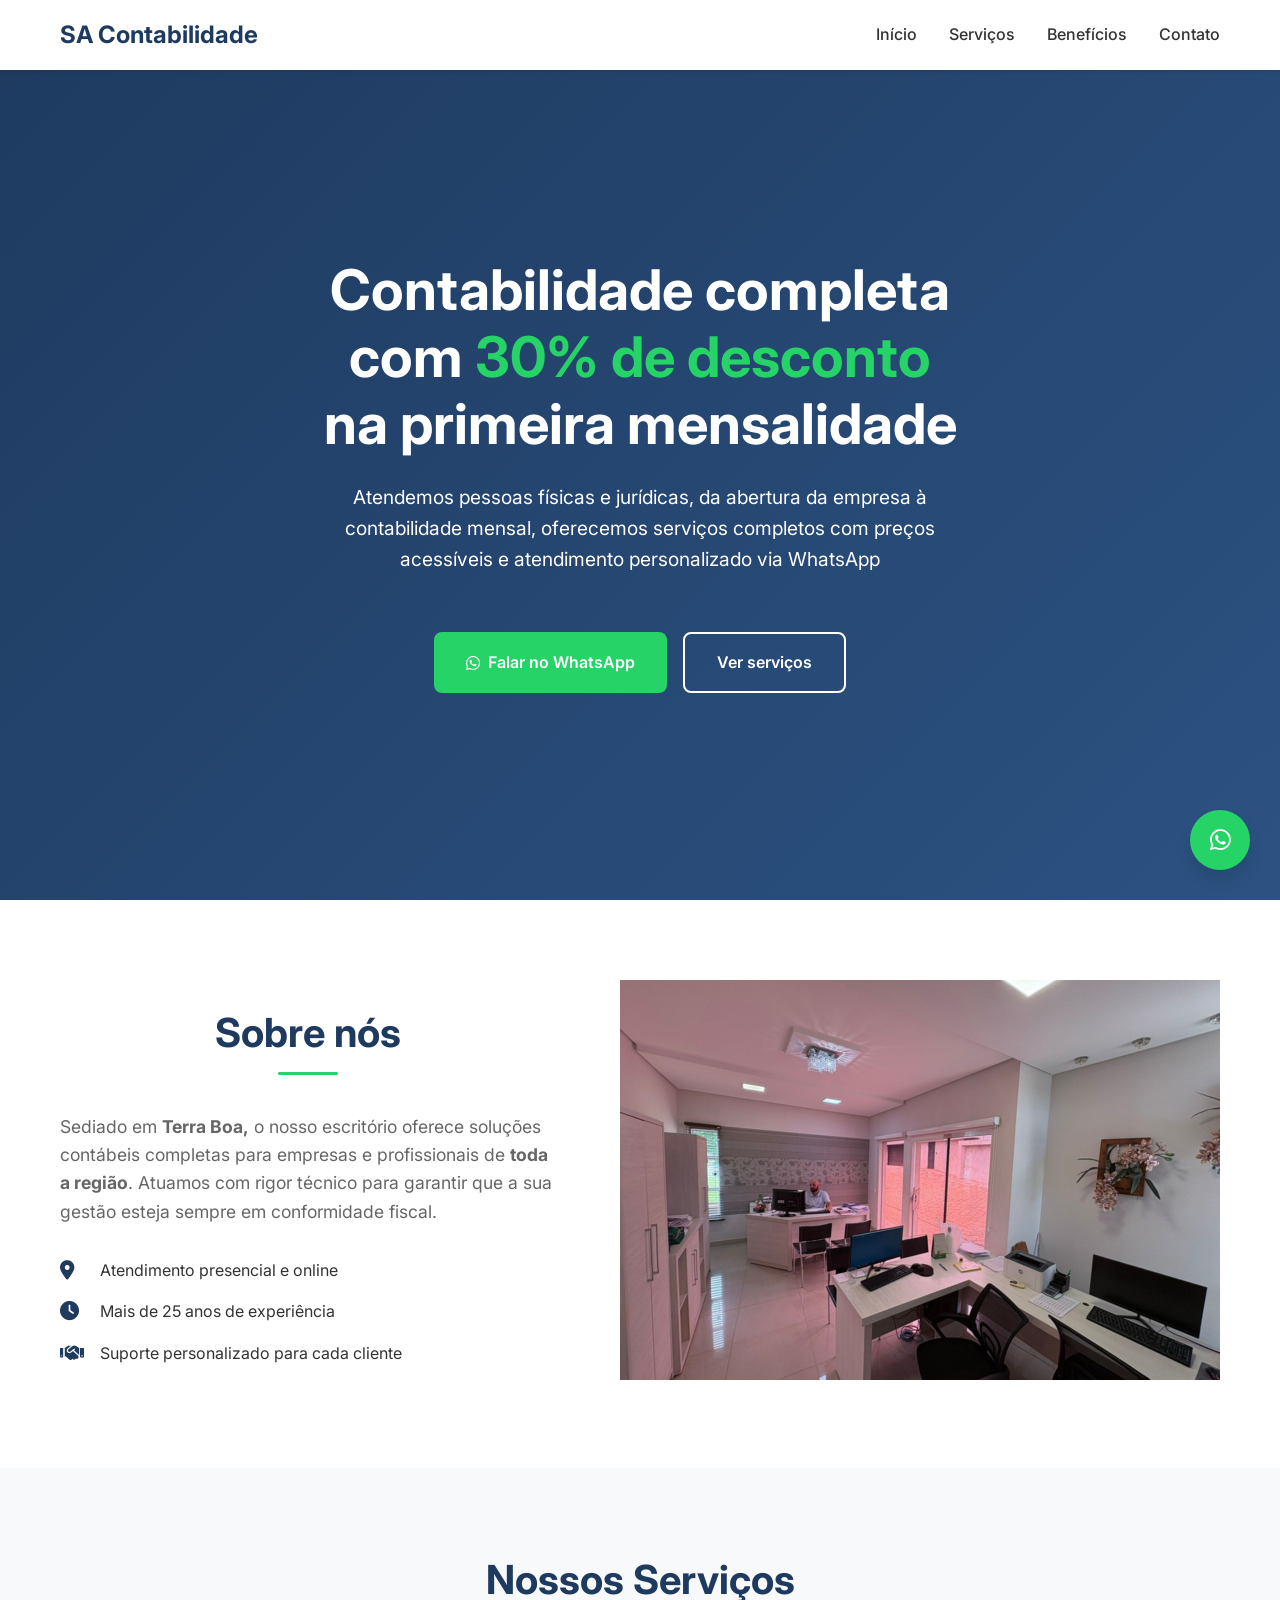
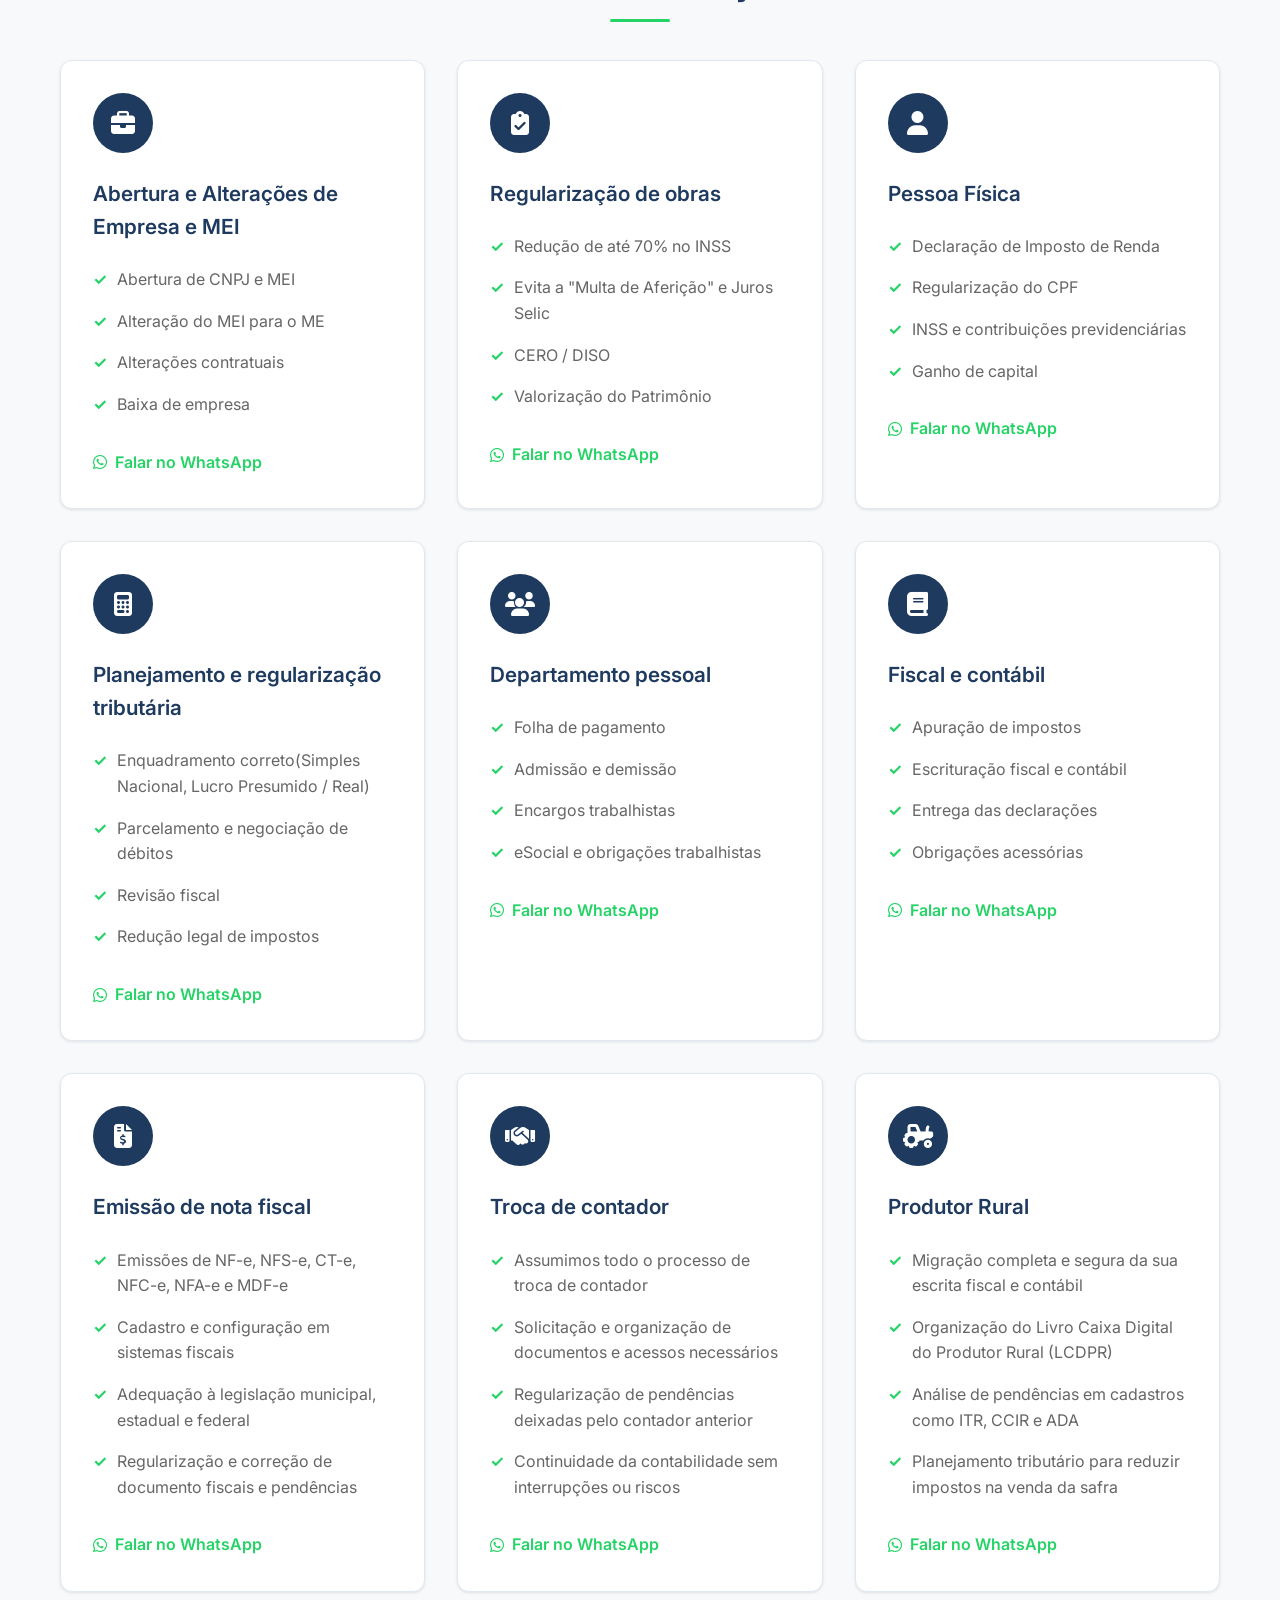
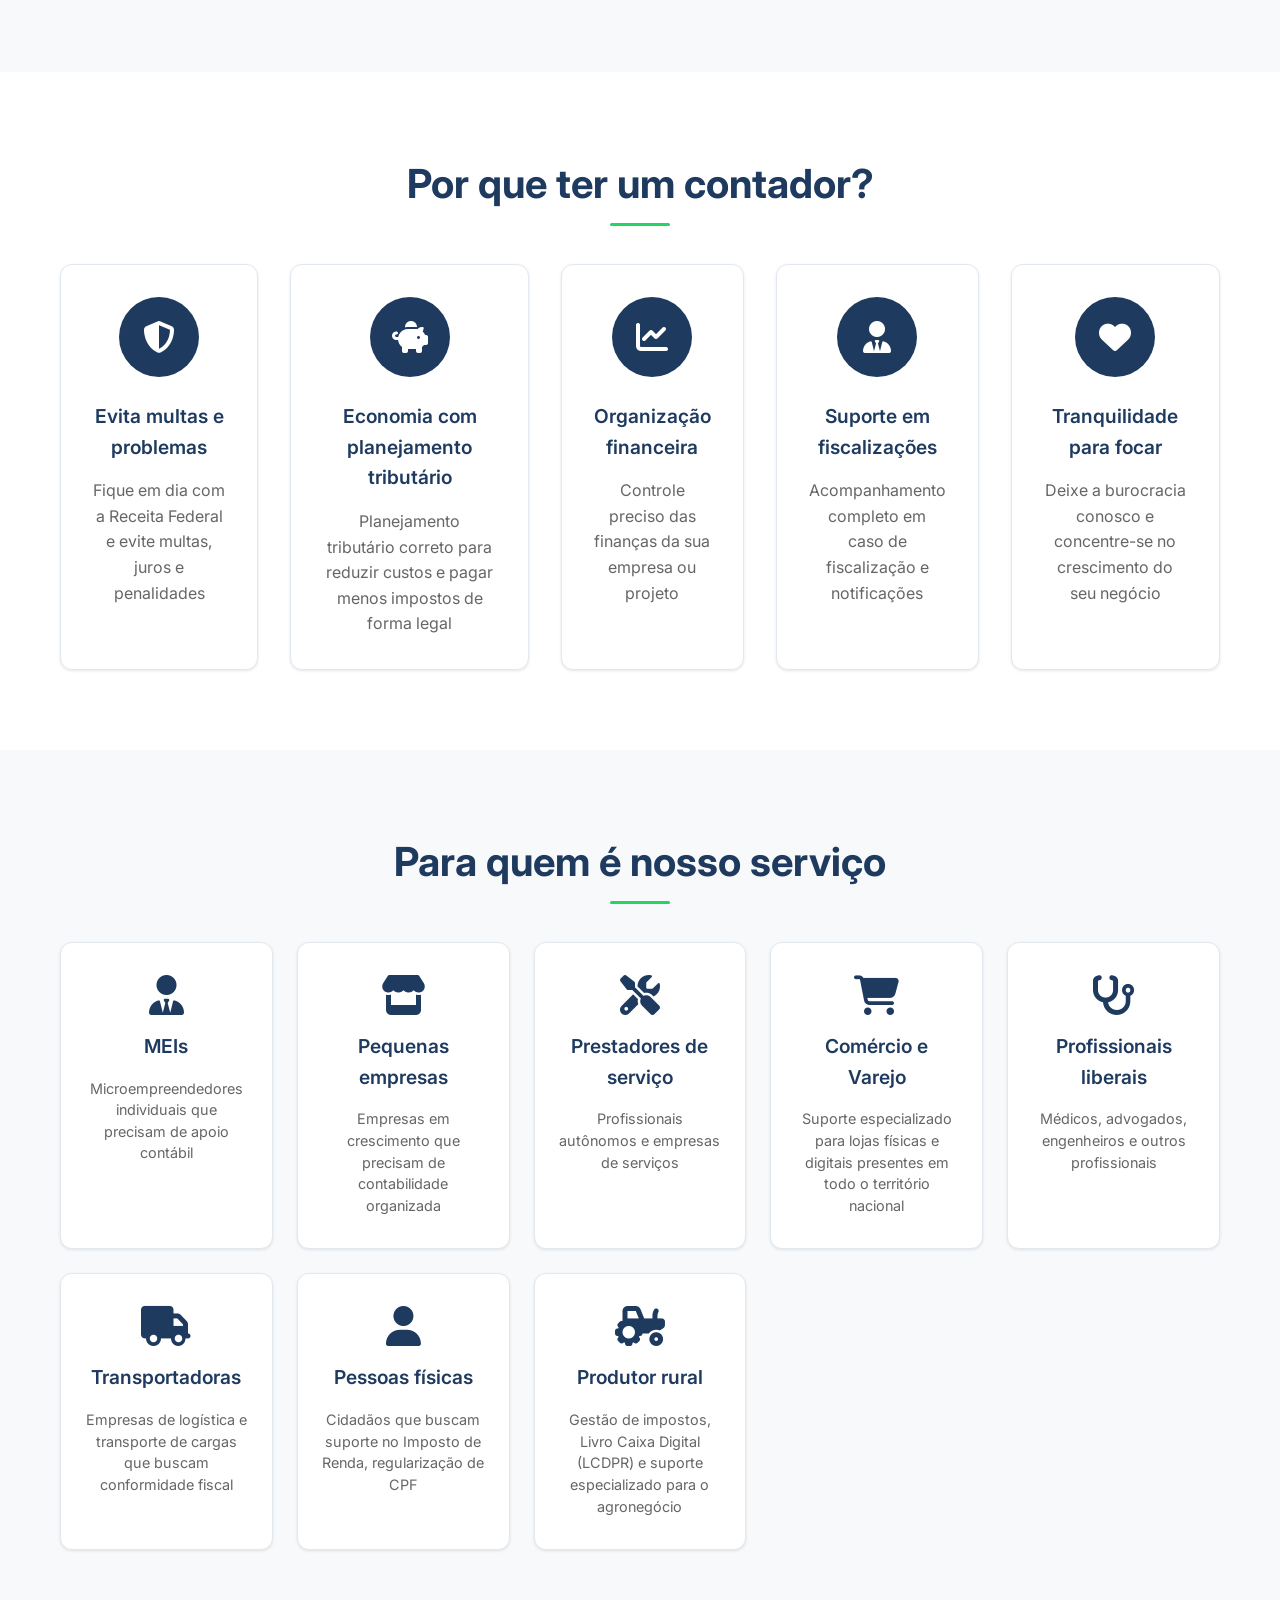
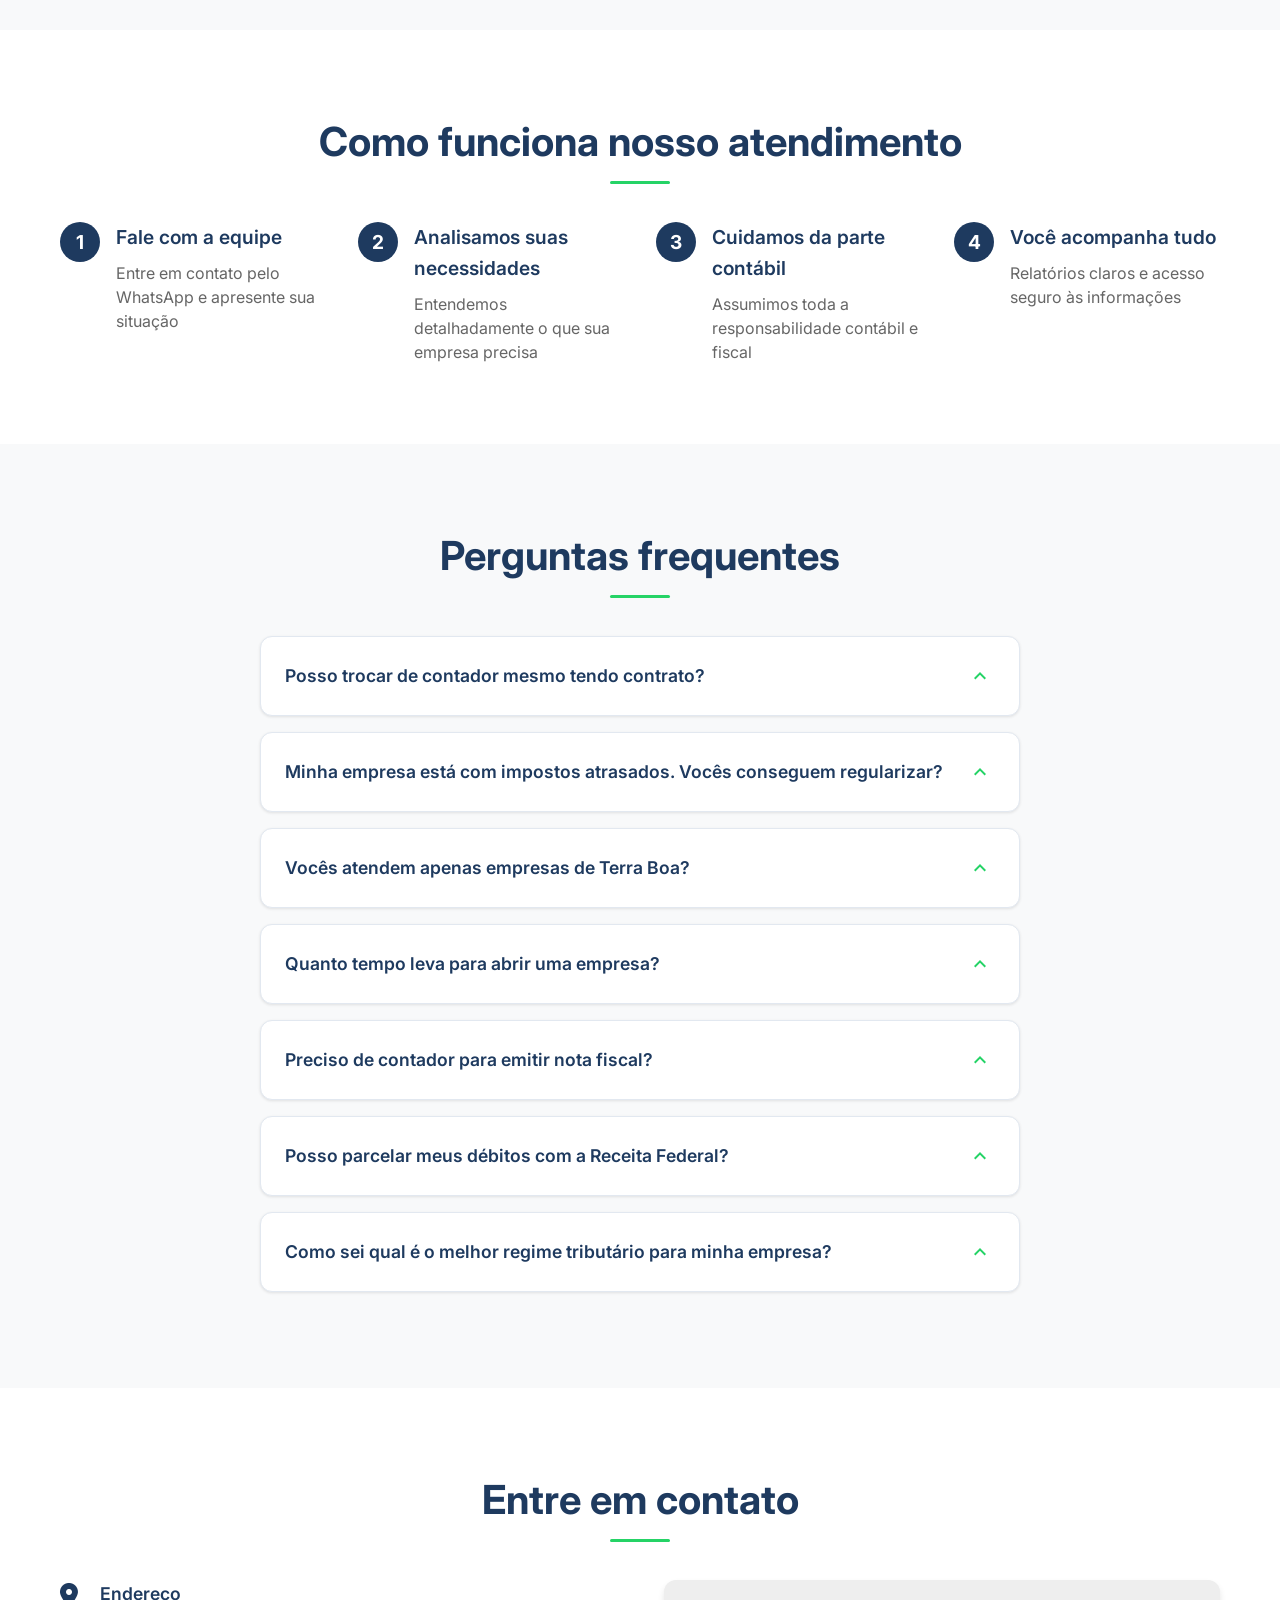
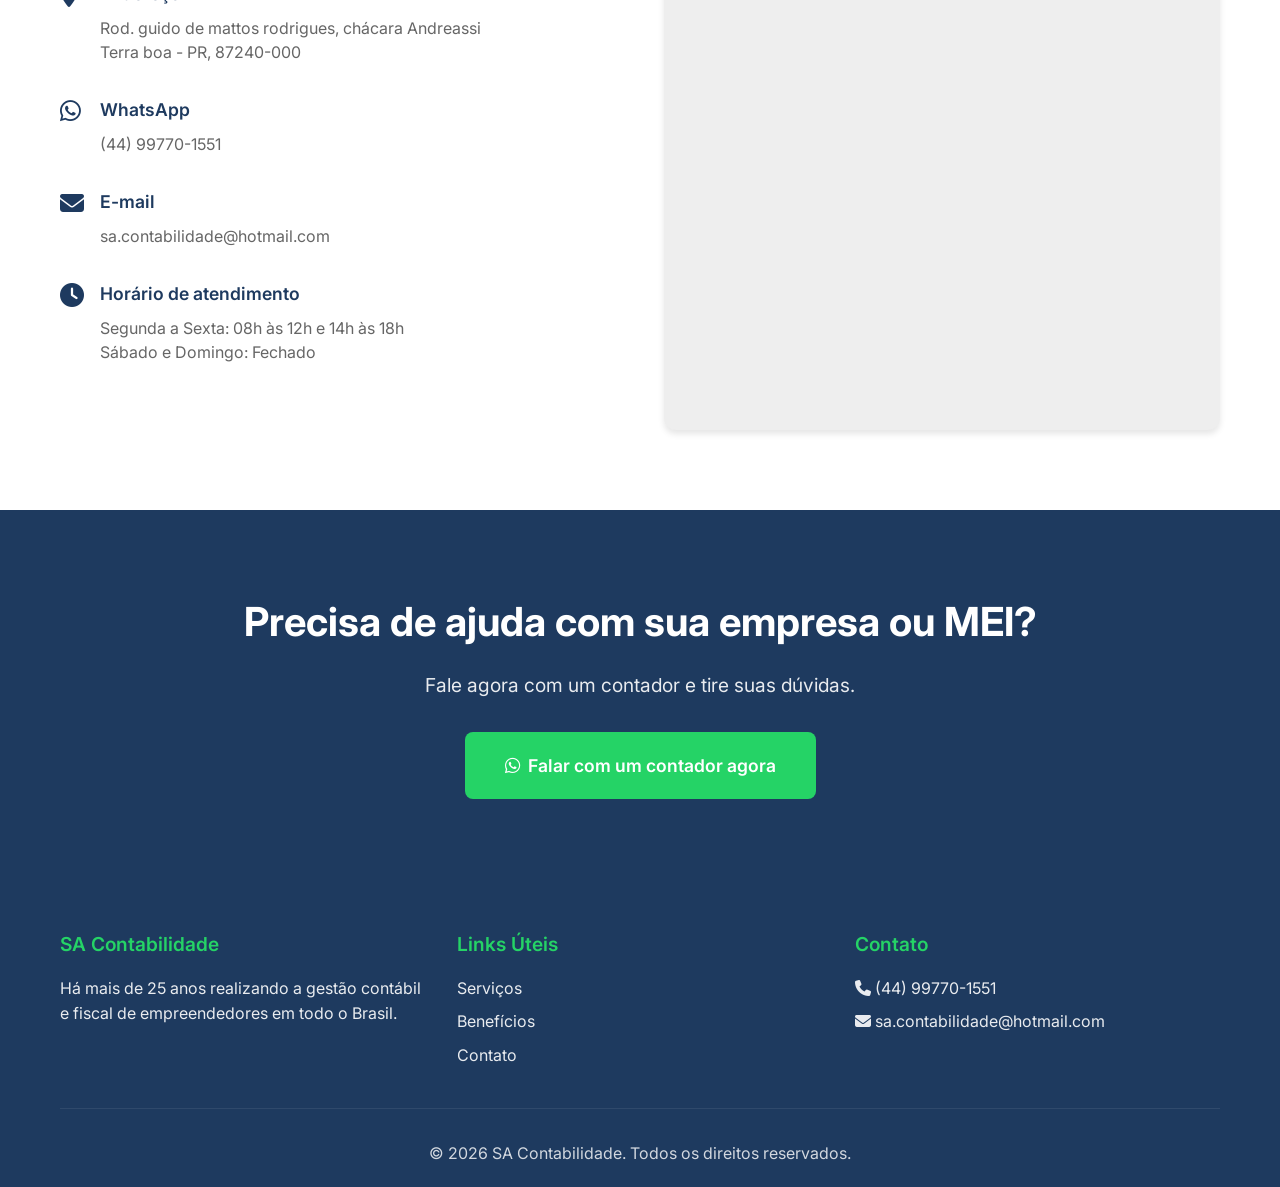
==== commit 45c5f711: "css e js igual, html mudei textos e add pra quem é nosso servico" ====
--- a/index.html
+++ b/index.html
@@ -4,7 +4,7 @@
 <head>
     <meta charset="UTF-8">
     <meta name="viewport" content="width=device-width, initial-scale=1.0">
-    <title>SA Contabilidade - Serviços Contábeis para Empresas e MEIs</title>
+    <title>SA Contabilidade - Serviços Contábeis</title>
     <meta name="description"
         content="Contabilidade simples e segura para empresas e MEIs. Cuidamos do seu CNPJ, impostos e obrigações para você focar no seu negócio.">
 
@@ -48,7 +48,7 @@
         <div class="hero-content">
             <div class="hero-text">
                 <h1 class="hero-title">
-                    Contabilidade completa <br>com <span class="highlight-text">40% de desconto</span> <br>na primeira
+                    Contabilidade completa <br>com <span class="highlight-text">30% de desconto</span> <br>na primeira
                     mensalidade <br>
                 </h1>
                 <p class="hero-subtitle">Atendemos pessoas físicas e jurídicas, da abertura da empresa à contabilidade
@@ -70,10 +70,11 @@
         <div class="container">
             <div class="proof-content">
                 <div class="proof-text">
-                    <h2 class="section-title">Atendimento próximo e responsável</h2>
+                    <h2 class="section-title">Sobre nós</h2>
                     <p class="proof-description">
-                        Atuamos em <strong>Terra Boa e região</strong>
-                        oferecendo soluções contábeis completas para empresas e profissionais.
+                        Sediado em <strong>Terra Boa,</strong>
+                        o nosso escritório oferece soluções contábeis completas para empresas e profissionais de <strong>toda a região</strong>. 
+                        Atuamos com rigor técnico para garantir que a sua gestão esteja sempre em conformidade fiscal.
                     </p>
                     <div class="proof-features">
                         <div class="proof-feature">
@@ -330,8 +331,8 @@
                 </div>
                 <div class="target-card">
                     <i class="fas fa-shopping-cart"></i>
-                    <h3>Comércio local</h3>
-                    <p>Lojas e estabelecimentos comerciais da região</p>
+                    <h3>Comércio e Varejo</h3>
+                    <p>Suporte especializado para lojas físicas e digitais presentes em todo o território nacional</p>
                 </div>
                 <div class="target-card">
                     <i class="fas fa-stethoscope"></i>
@@ -347,6 +348,11 @@
                     <i class="fa-solid fa-user"></i>
                     <h3>Pessoas físicas</h3>
                     <p>Cidadãos que buscam suporte no Imposto de Renda, regularização de CPF</p>
+                </div>
+                <div class="target-card">
+                    <i class="fa-solid fa-tractor"></i>
+                    <h3>Produtor rural</h3>
+                    <p>Gestão de impostos, Livro Caixa Digital (LCDPR) e suporte especializado para o agronegócio</p>
                 </div>
             </div>
         </div>
@@ -405,7 +411,7 @@
                         </span>
                     </div>
                     <div class="faq-answer">
-                        <p>Sim. Cuidamos de todo o processo de transição com segurança e orientamos você sobre prazos e
+                        <p><strong>Sim.</strong> Cuidamos de todo o processo de transição <strong>com segurança</strong> e orientamos você sobre prazos e
                             documentação necessária.</p>
                     </div>
                 </div>
@@ -420,7 +426,7 @@
                         </span>
                     </div>
                     <div class="faq-answer">
-                        <p><strong>Sim.</strong> Analisamos a situação, negociamos débitos e buscamos a melhor solução
+                        <p><strong>Sim.</strong> Analisamos a situação, <strong>negociamos débitos</strong> e buscamos a melhor solução
                             para regularizar sua empresa.</p>
                     </div>
                 </div>
@@ -435,7 +441,7 @@
                         </span>
                     </div>
                     <div class="faq-answer">
-                        <p>Atendemos <strong>presencialmente em Terra Boa e região</strong> também clientes de outras
+                        <p>Atendemos presencialmente em <strong>Terra Boa e região (num raio de até 60 km)</strong> também clientes de outras
                             cidades<strong> de forma digital</strong>.</p>
                     </div>
                 </div>
@@ -548,7 +554,8 @@
                         <i class="fas fa-clock"></i>
                         <div>
                             <h3>Horário de atendimento</h3>
-                            <p>Segunda a Sexta: 8h às 18h<br>Sábado e Domingo: Fechado</p>
+                            <p>Segunda a Sexta: 08h às 12h e 14h às 18h
+                            <br>Sábado e Domingo: Fechado</p>
                         </div>
                     </div>
                 </div>
--- a/styles.css
+++ b/styles.css
@@ -939,4 +939,4 @@
         height: 50px;
         font-size: 1.3rem;
     }
-}
+}
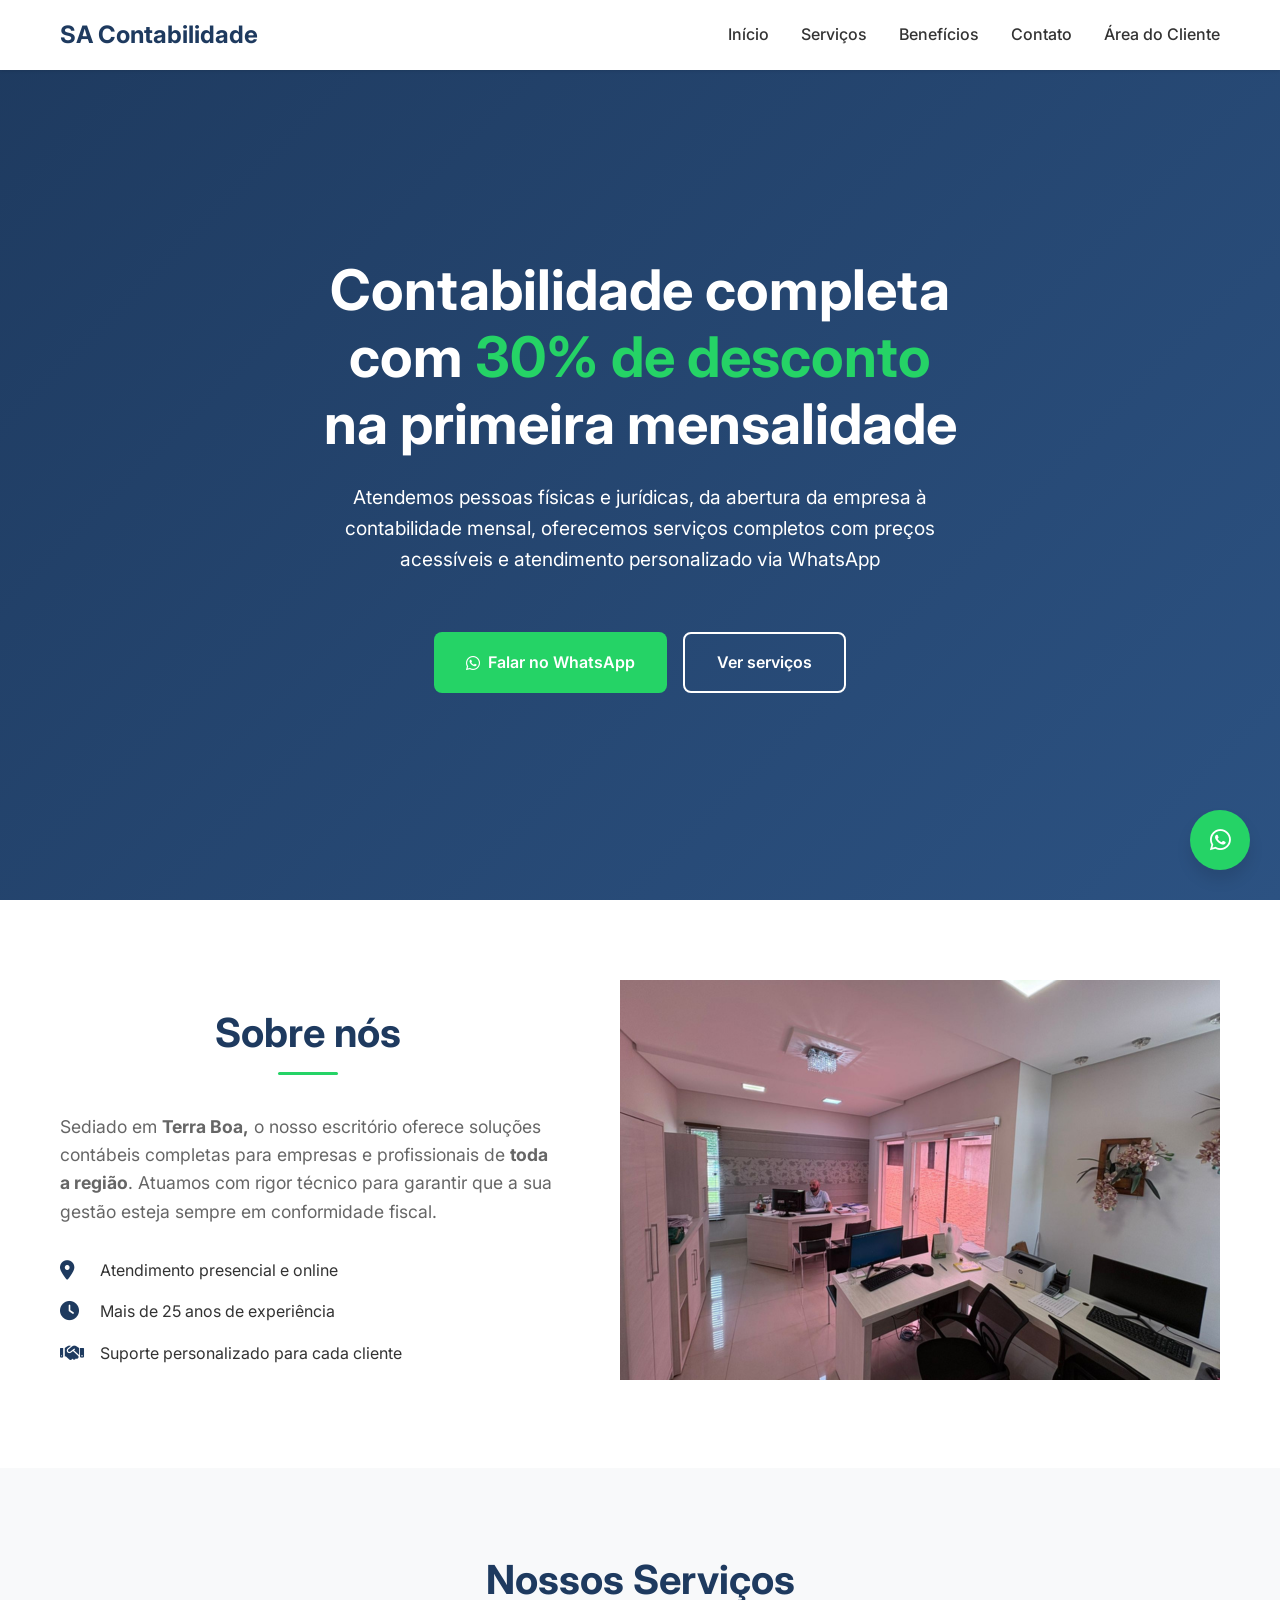
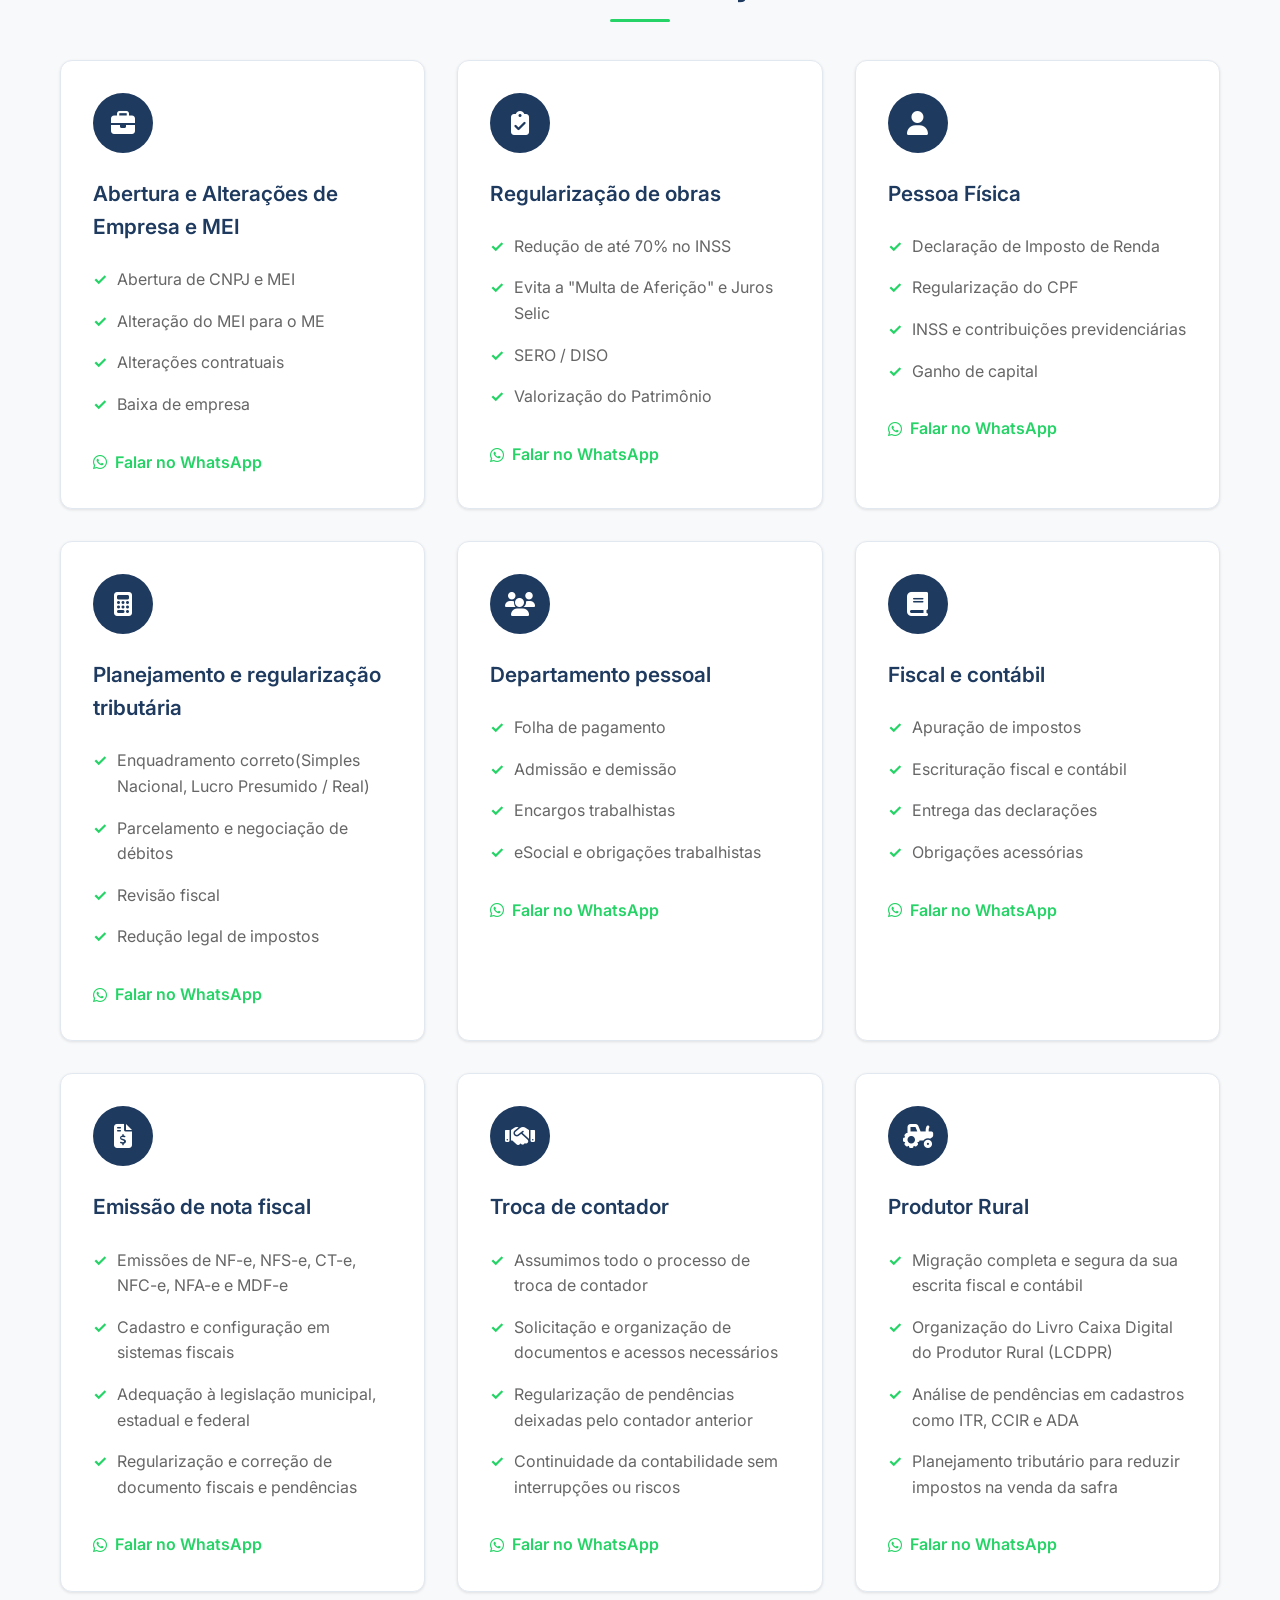
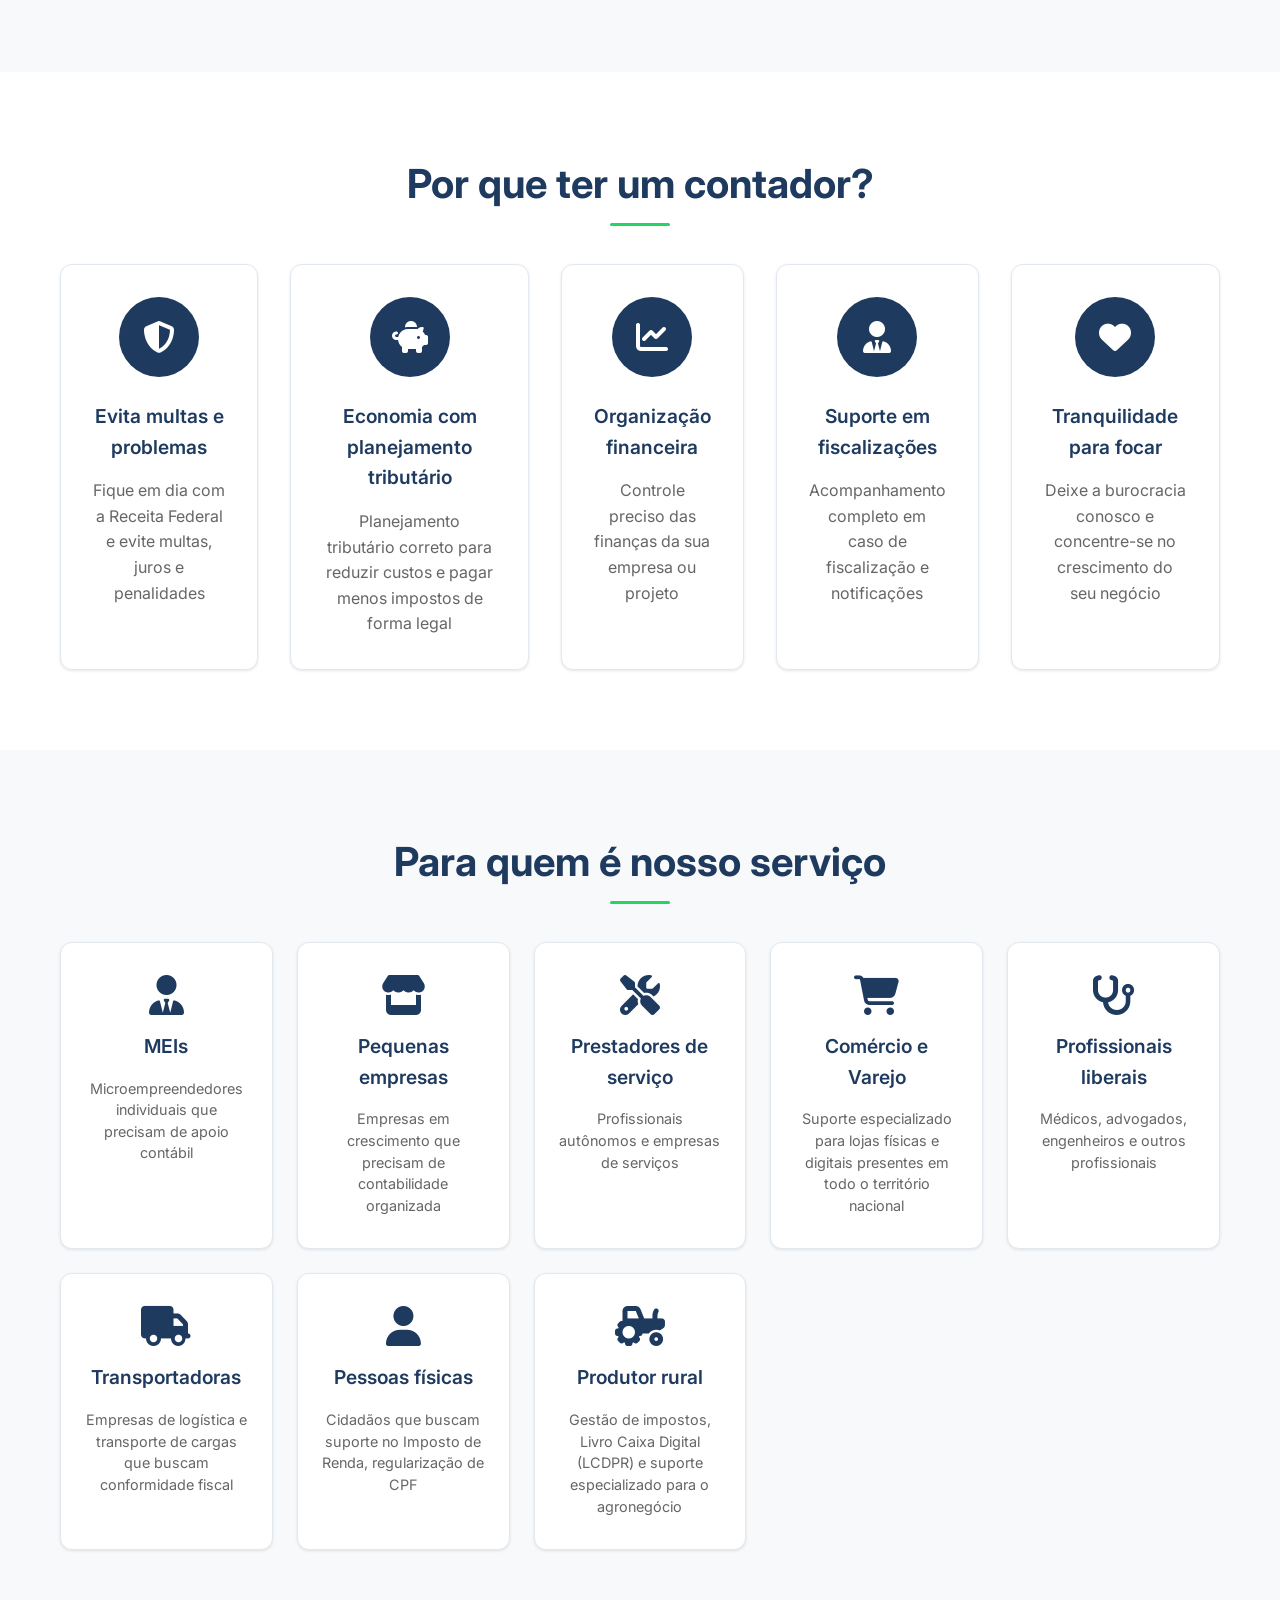
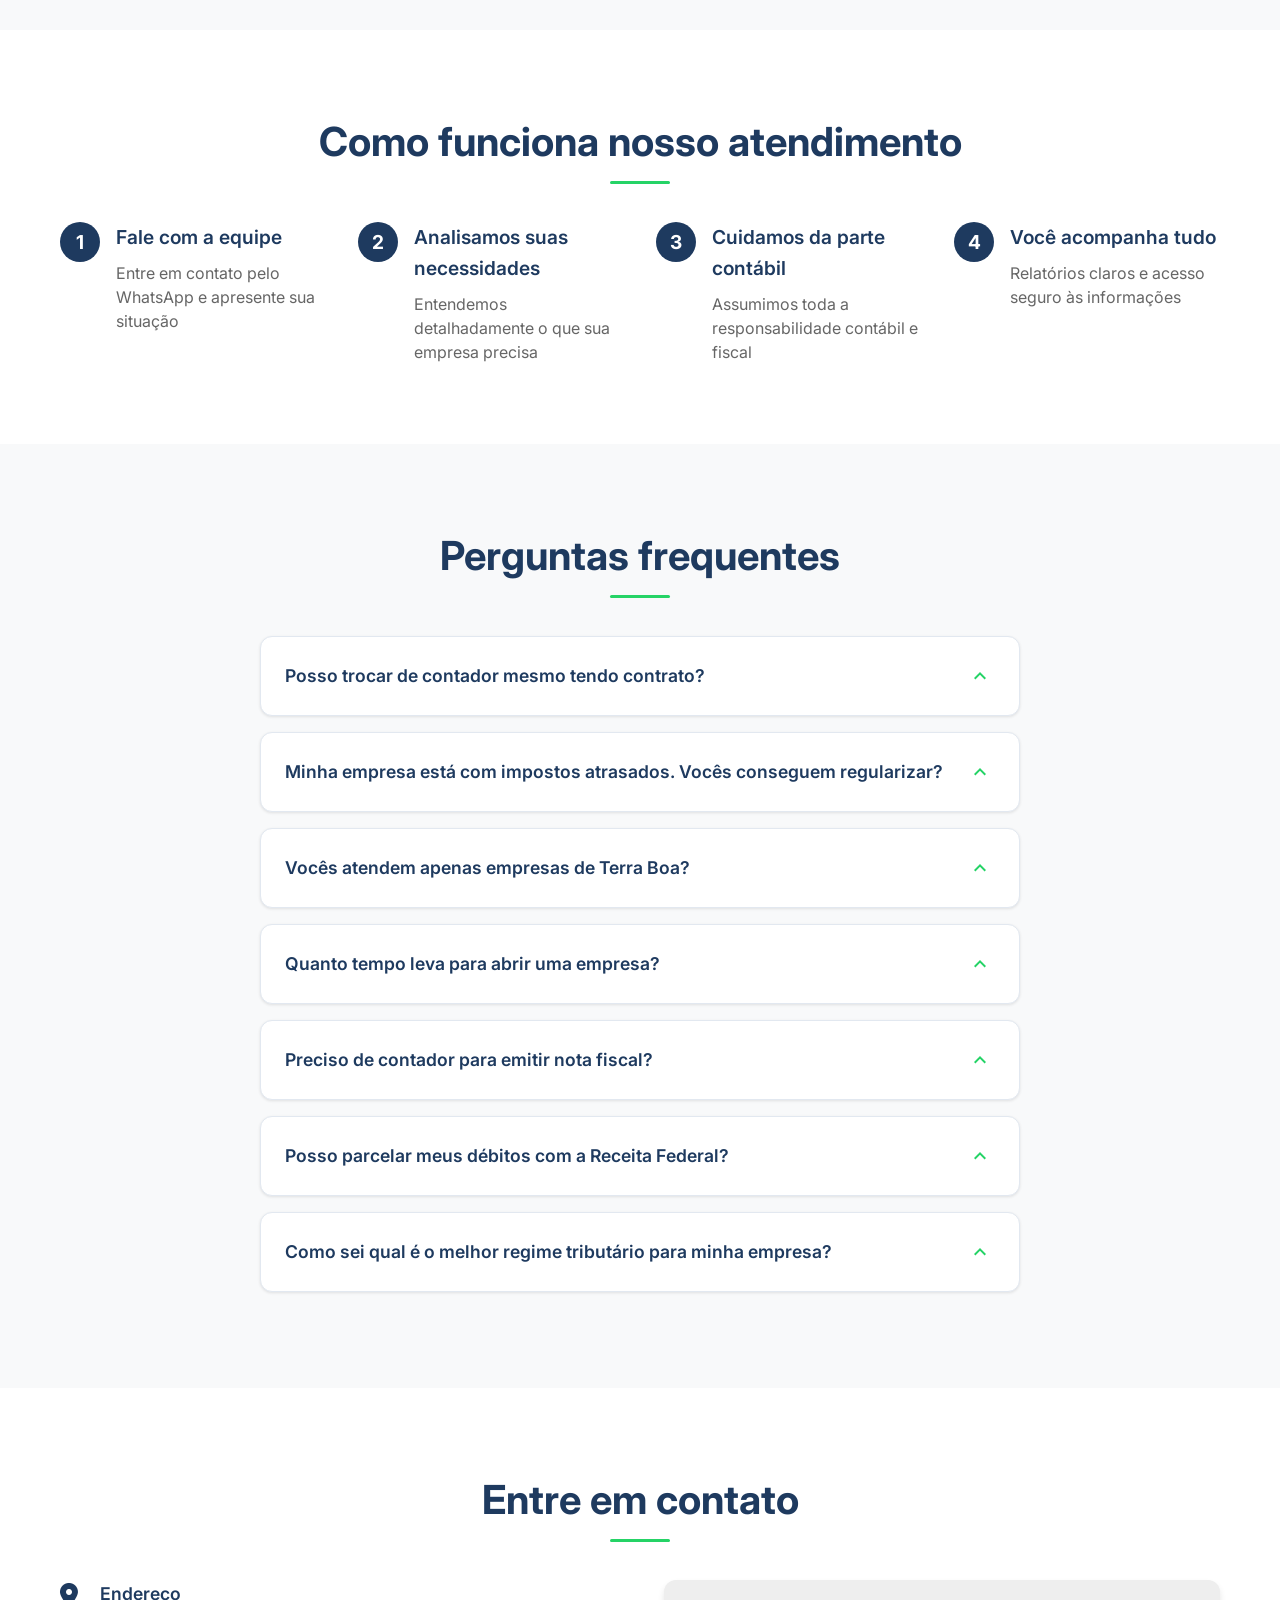
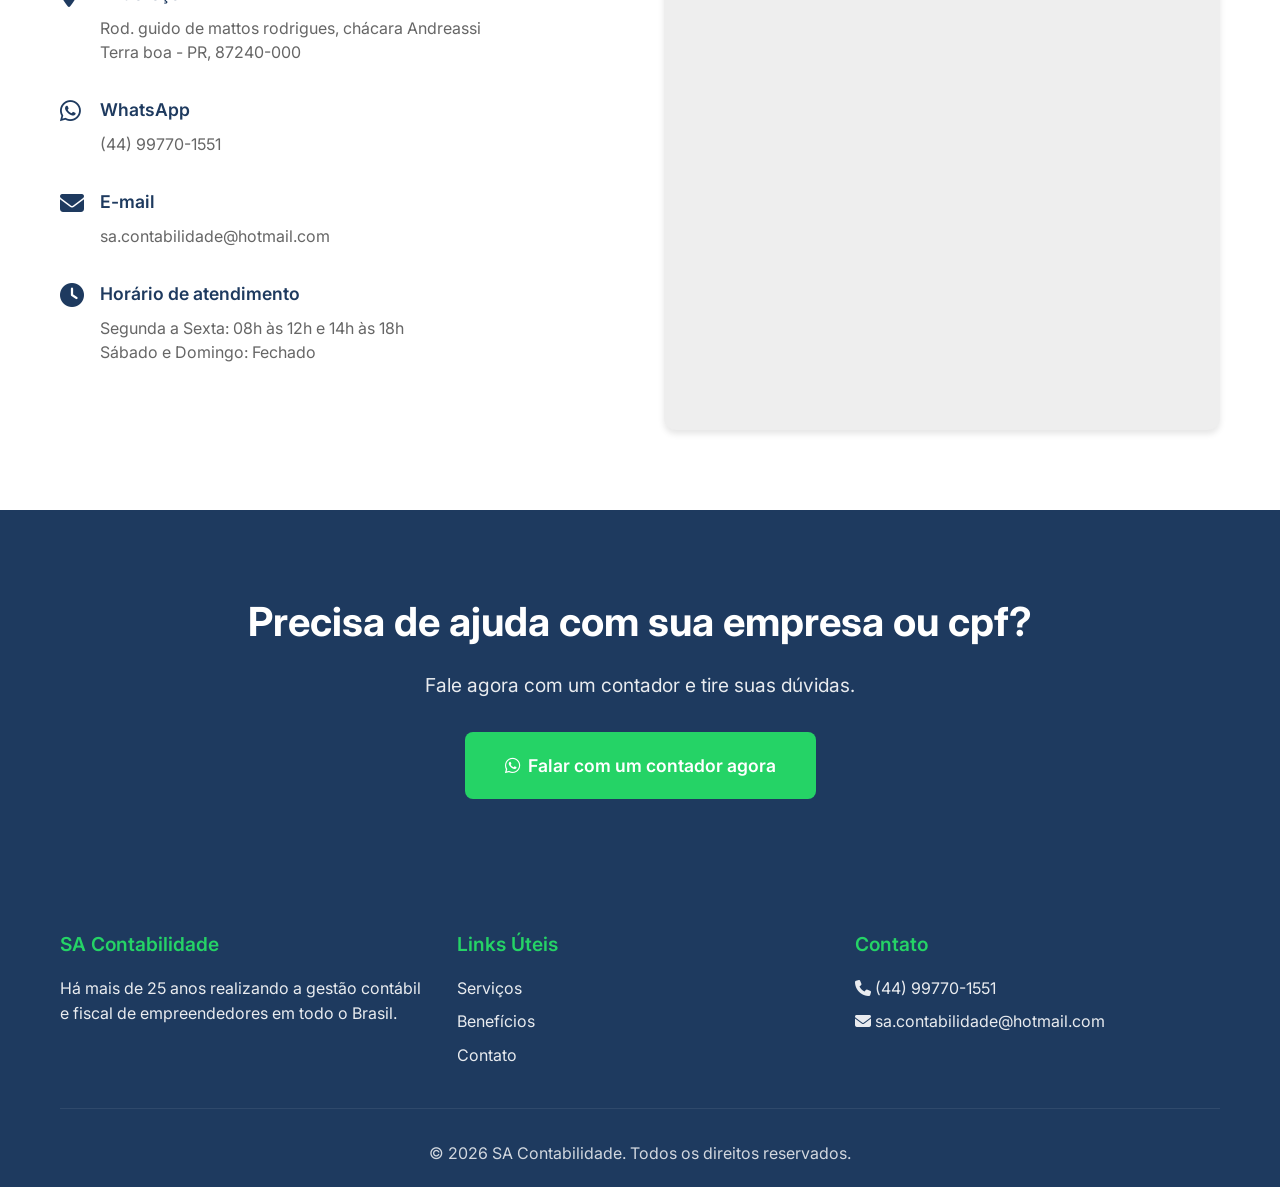
==== commit b0d29748: "reajustes no css js e html" ====
--- a/index.html
+++ b/index.html
@@ -33,12 +33,8 @@
                     <li><a href="#servicos" class="nav-link">Serviços</a></li>
                     <li><a href="#beneficios" class="nav-link">Benefícios</a></li>
                     <li><a href="#contato" class="nav-link">Contato</a></li>
+                    <li><a href="#area-cliente" class="nav-link">Área do Cliente</a></li>
                 </ul>
-                <div class="hamburger">
-                    <span class="bar"></span>
-                    <span class="bar"></span>
-                    <span class="bar"></span>
-                </div>
             </div>
         </nav>
     </header>
@@ -92,7 +88,7 @@
                     </div>
                 </div>
                 <div class="proof-image">
-                    <img src="foto-interna.png" alt="Escritório Contabilidade em Terra Boa" width="600" height="400"
+                    <img src="foto-interna.png" alt="Foto do Escritório Contabilidade em Terra Boa" width="600" height="400"
                         loading="lazy">
                 </div>
             </div>
@@ -130,7 +126,7 @@
                     <ul class="service-list">
                         <li>Redução de até 70% no INSS</li>
                         <li>Evita a "Multa de Aferição" e Juros Selic</li>
-                        <li>CERO / DISO</li>
+                        <li>SERO / DISO</li>
                         <li>Valorização do Patrimônio</li>
                     </ul>
                     <a href="https://wa.me/5544997701551?text=Olá!%20Preciso%20regularizar%20minha%20empresa."
@@ -573,7 +569,7 @@
     <!-- CTA Final -->
     <section class="cta-final">
         <div class="container">
-            <h2>Precisa de ajuda com sua empresa ou MEI?</h2>
+            <h2>Precisa de ajuda com sua empresa ou cpf?</h2>
             <p>Fale agora com um contador e tire suas dúvidas.</p>
             <a href="https://wa.me/5544997701551?text=Olá!%20Vi%20o%20site%20e%20gostaria%20de%20falar%20com%20um%20contador."
                 target="_blank" class="cta-button large">
--- a/styles.css
+++ b/styles.css
@@ -115,11 +115,6 @@
     color: var(--primary-color);
 }
 
-.hamburger {
-    display: none;
-    flex-direction: column;
-    cursor: pointer;
-}
 
 .bar {
     width: 25px;
@@ -382,6 +377,12 @@
 
 .service-link:hover {
     color: #128C7E;
+}
+
+
+/* Focus */
+:focus-visible{
+    outline-offset: 2px;
 }
 
 /* Benefícios Section */
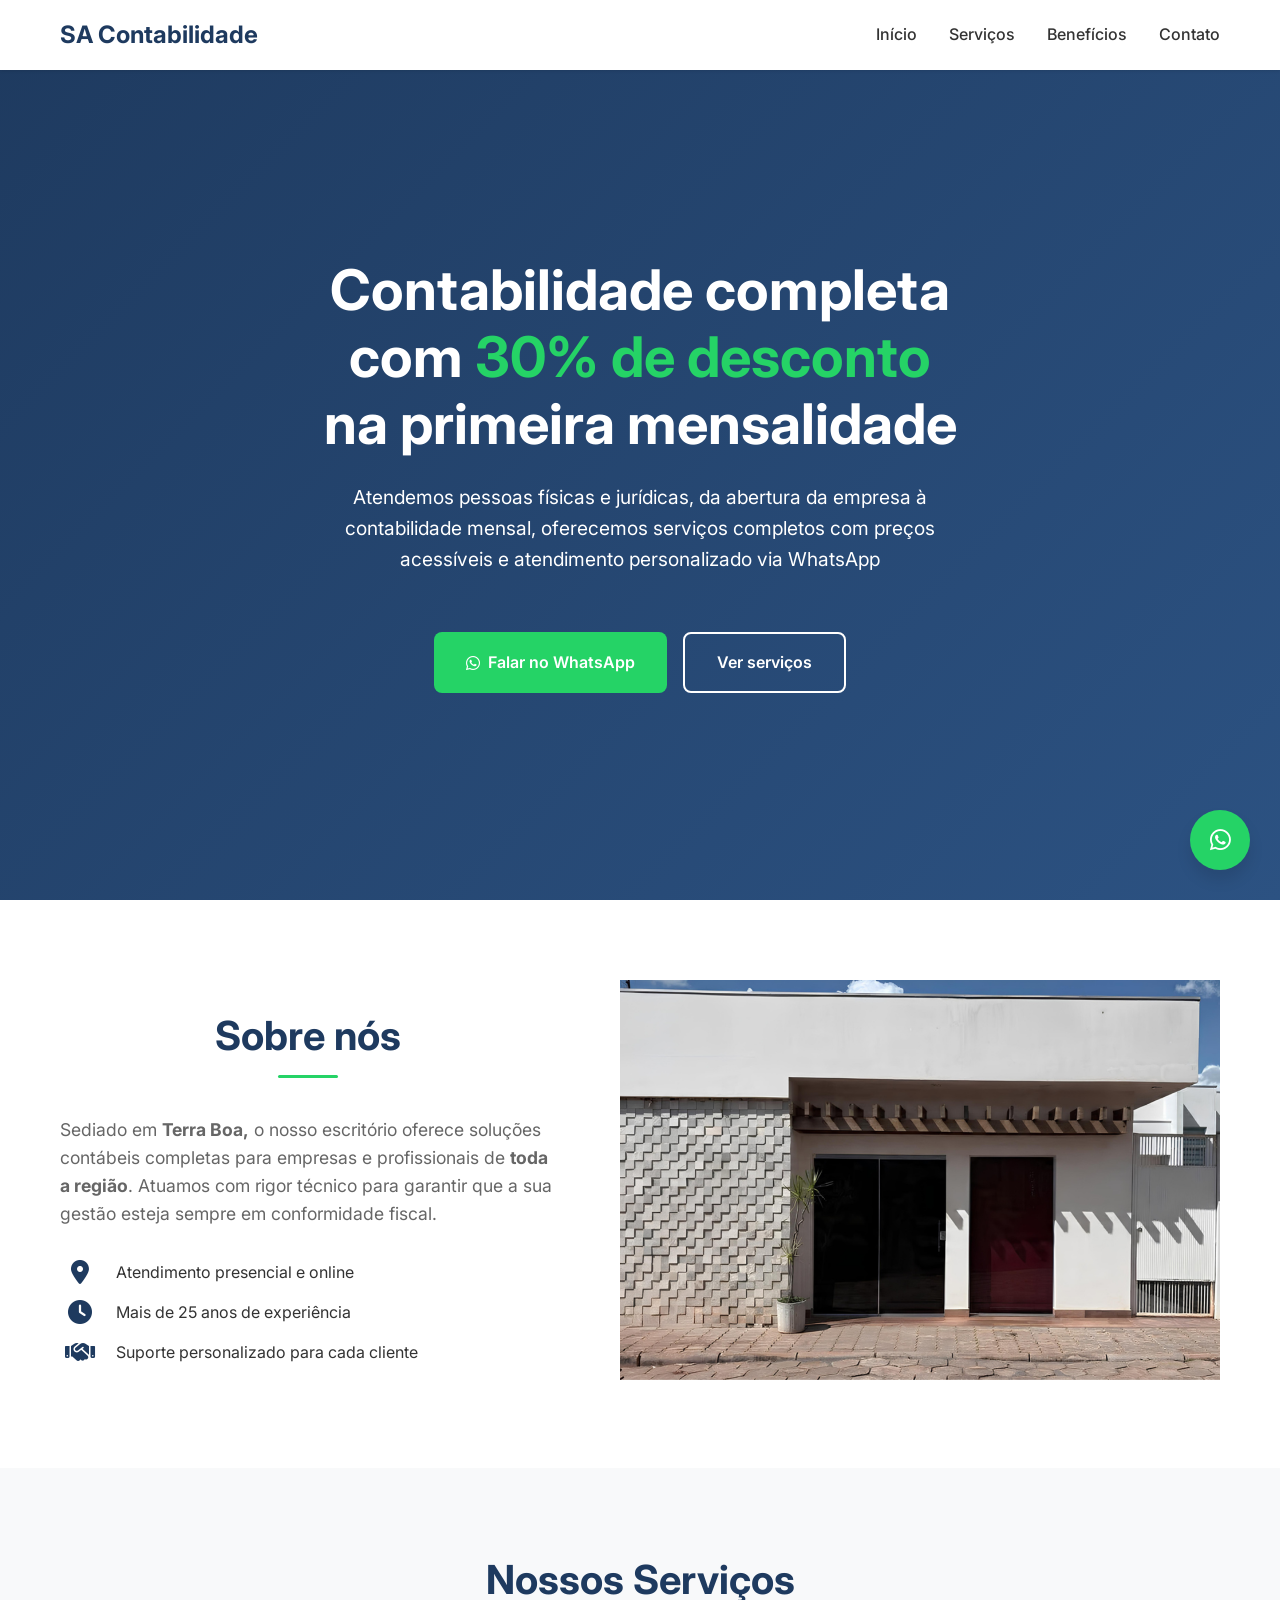
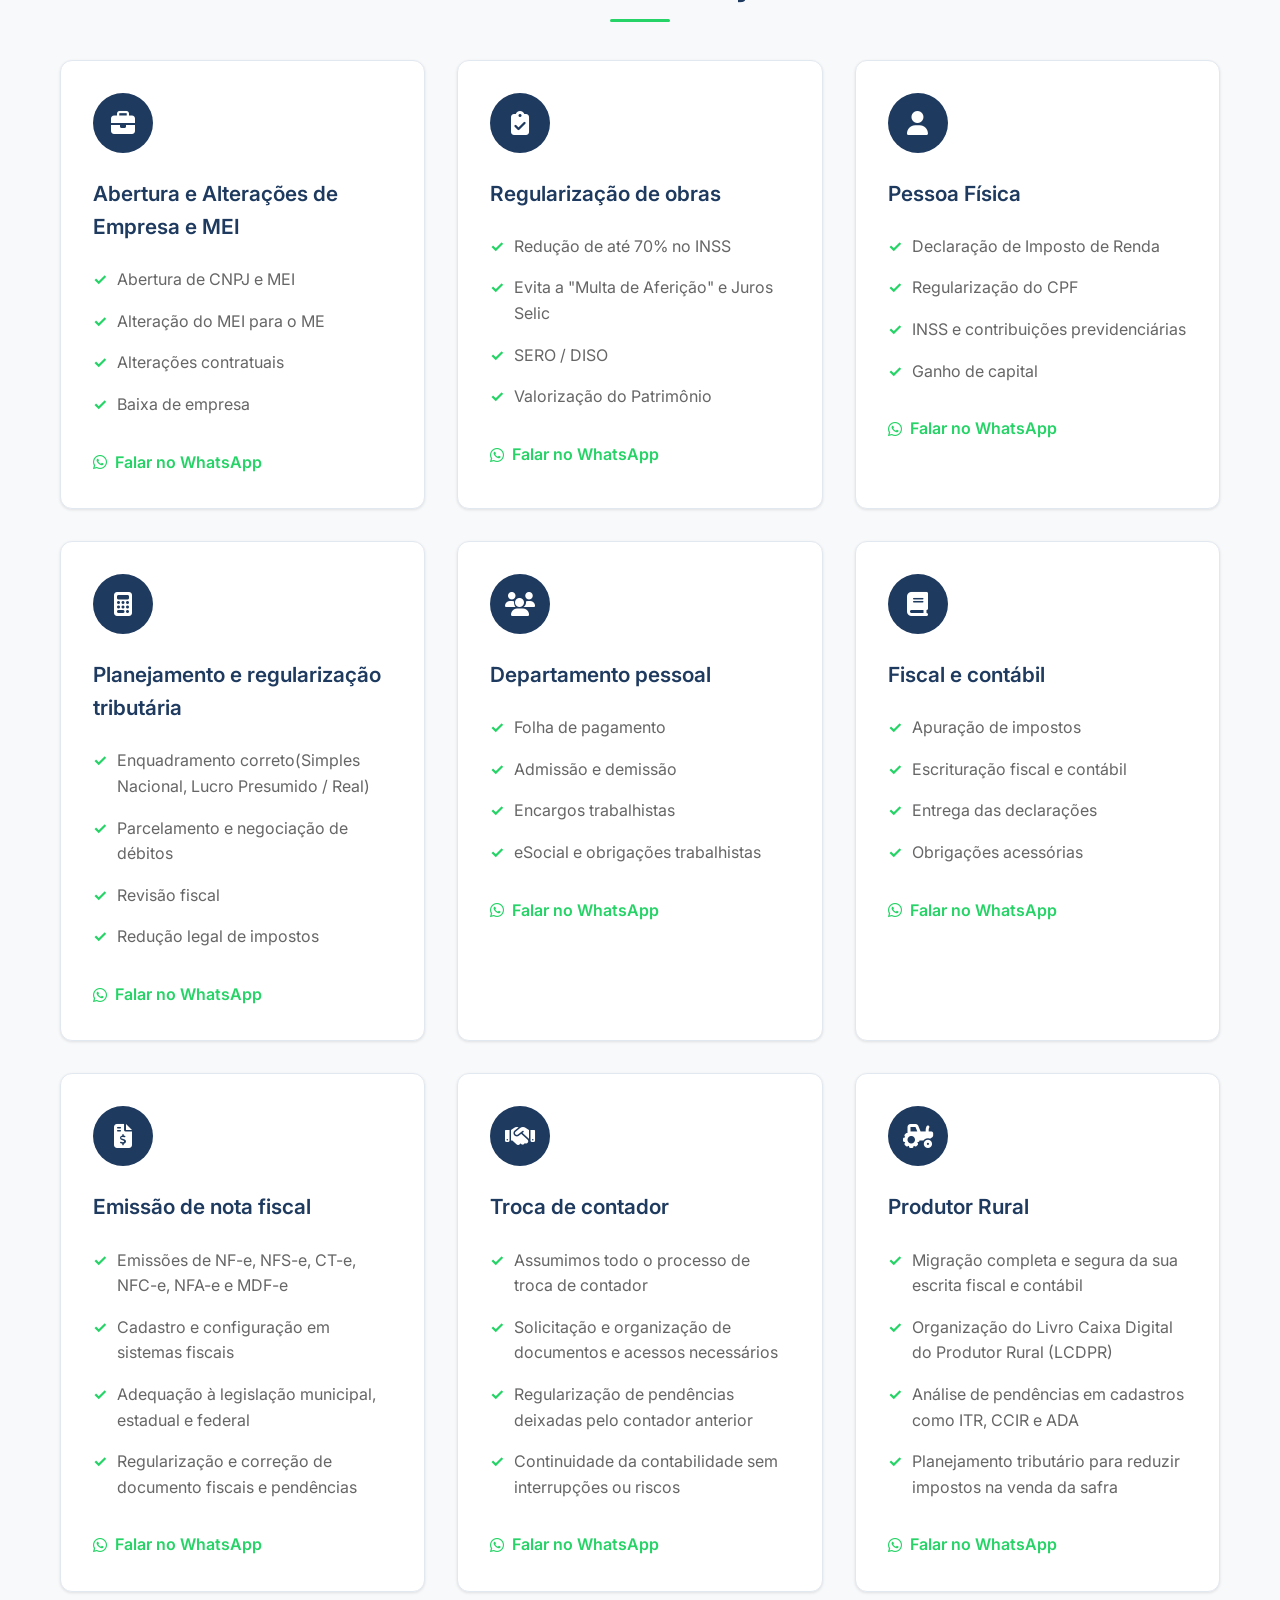
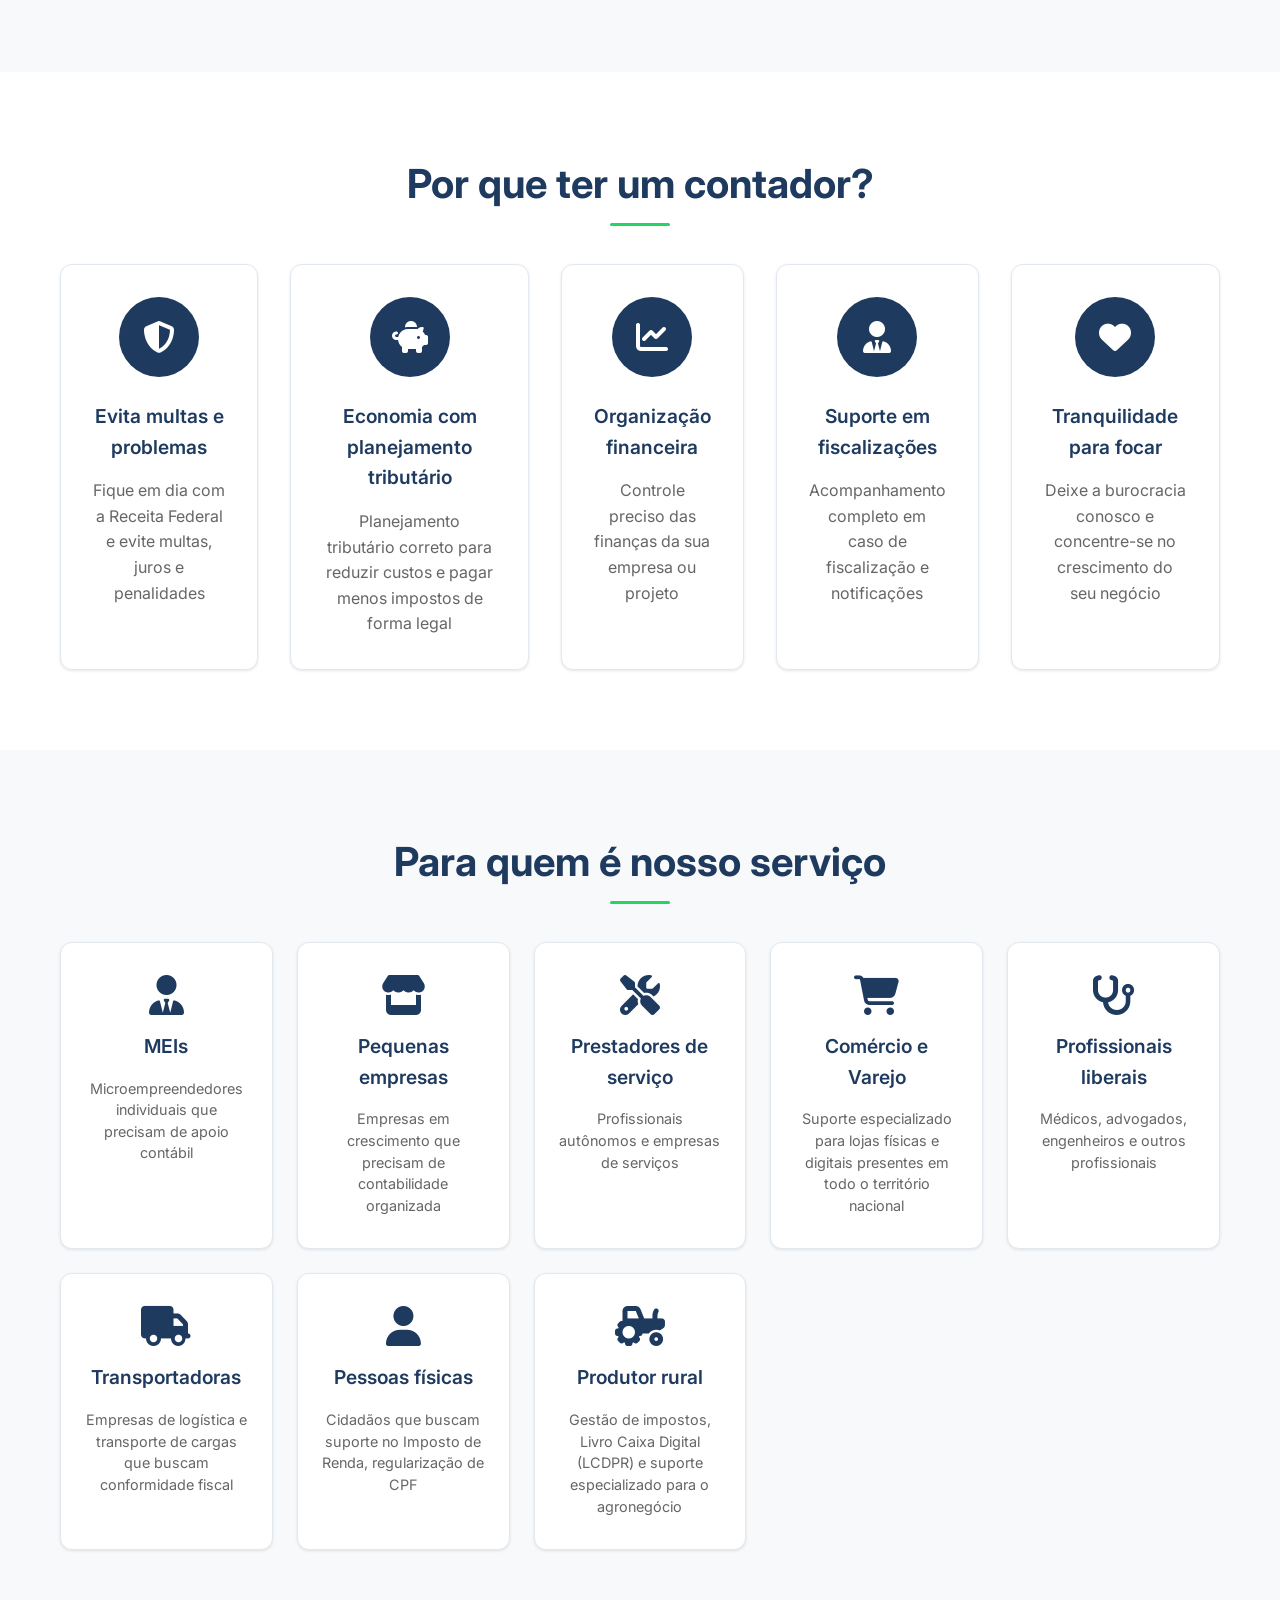
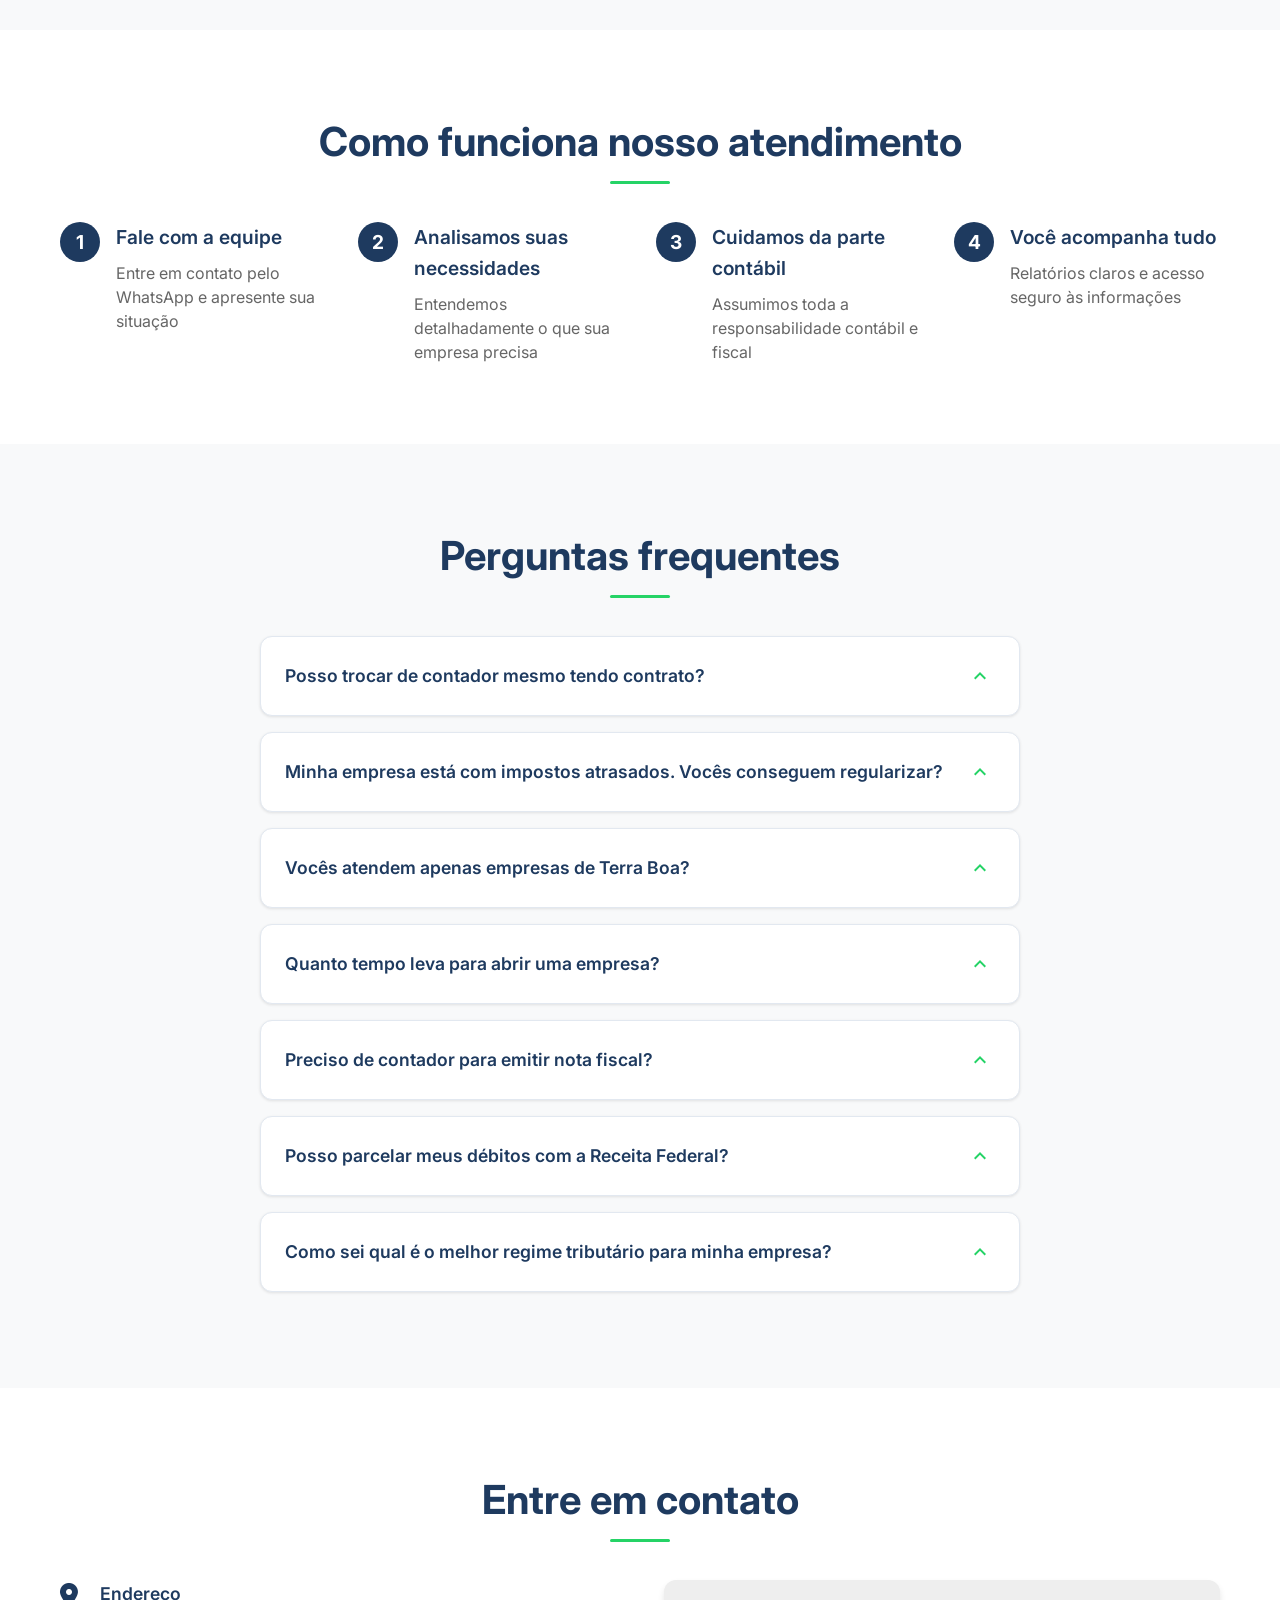
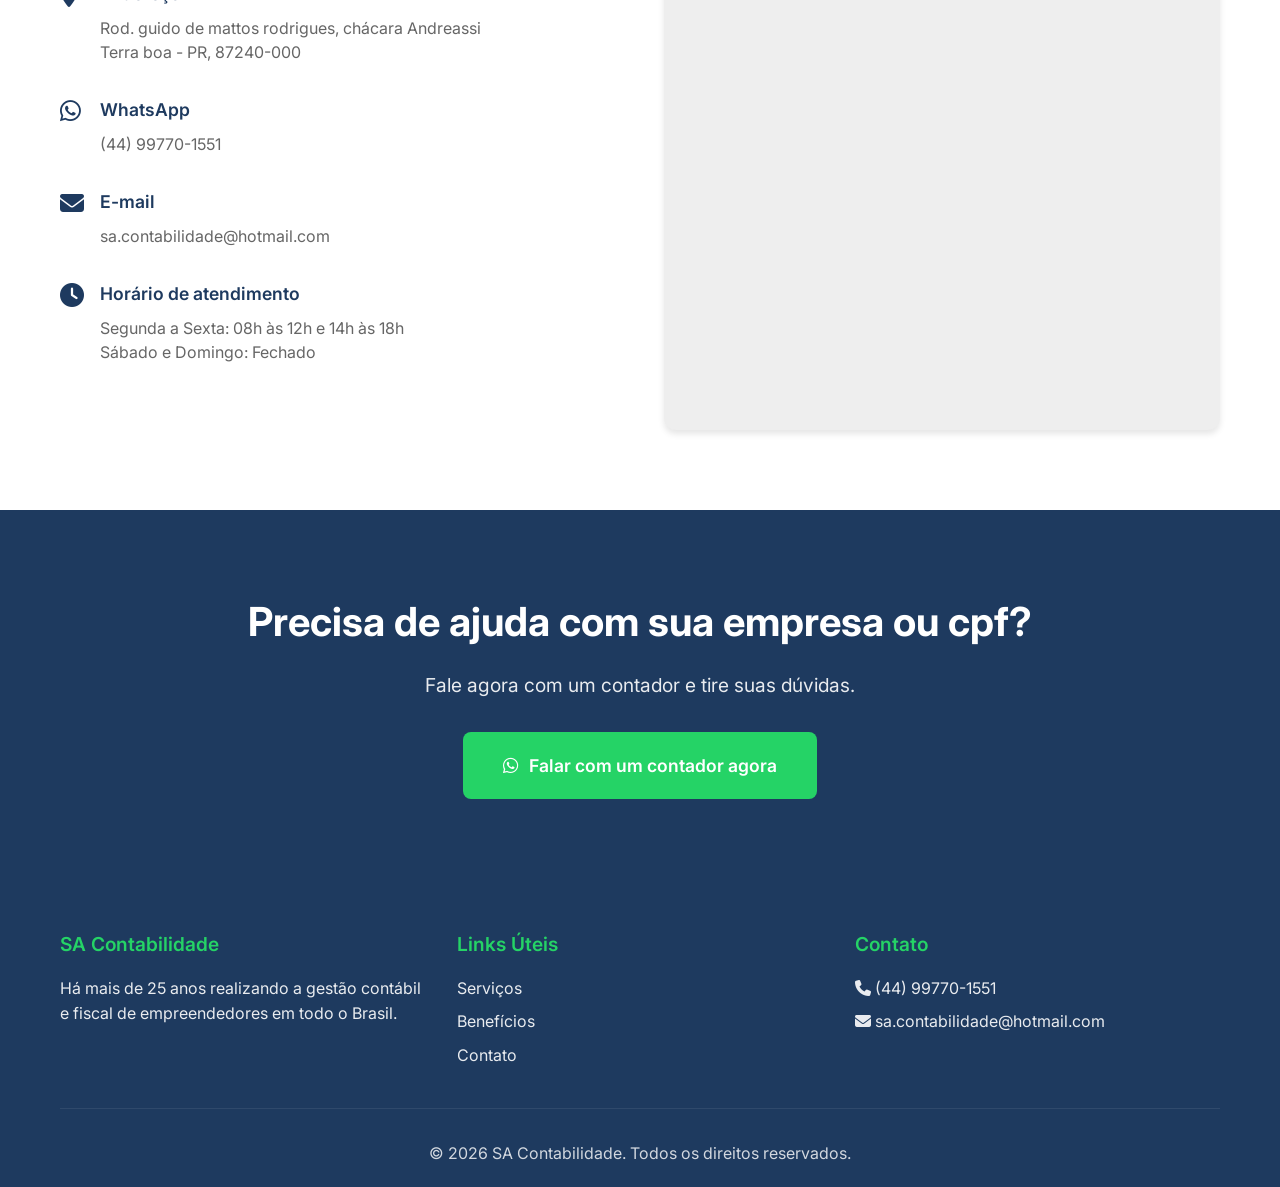
==== commit 68716e57: "reajuste do layout para mobile e alteracao na foto" ====
--- a/index.html
+++ b/index.html
@@ -28,12 +28,16 @@
                 <a href="#inicio" class="logo">
                     <h2 class="logo-text">SA Contabilidade</h2>
                 </a>
-                <ul class="nav-menu">
+                <button class="hamburger" id="hamburger" aria-label="Menu de navegação">
+                    <span class="bar"></span>
+                    <span class="bar"></span>
+                    <span class="bar"></span>
+                </button>
+                <ul class="nav-menu" id="navMenu">
                     <li><a href="#inicio" class="nav-link">Início</a></li>
                     <li><a href="#servicos" class="nav-link">Serviços</a></li>
                     <li><a href="#beneficios" class="nav-link">Benefícios</a></li>
                     <li><a href="#contato" class="nav-link">Contato</a></li>
-                    <li><a href="#area-cliente" class="nav-link">Área do Cliente</a></li>
                 </ul>
             </div>
         </nav>
@@ -88,7 +92,7 @@
                     </div>
                 </div>
                 <div class="proof-image">
-                    <img src="foto-interna.png" alt="Foto do Escritório Contabilidade em Terra Boa" width="600" height="400"
+                    <img src="foto-externa.png" alt="Foto do Escritório Contabilidade em Terra Boa" width="600" height="400"
                         loading="lazy">
                 </div>
             </div>
@@ -506,8 +510,8 @@
                             <strong>ME</strong> tem faturamento anual até R$ 360 mil, permitindo contratar mais
                             funcionários. <strong>Simples Nacional</strong> com faturamento anual até R$ 4,8 milhões
                             é vantajoso para a maioria dos comércios e serviços com muitos funcionários. <strong>Lucro
-                                Presumido</strong> é para empresas com faturamento anual até R$ 78 milhões
-                            É a melhor opção para profissionais liberais (médicos, engenheiros, etc.) que têm poucos
+                            Presumido</strong> faturamento anual até R$ 78 milhões é a melhor opção para profissionais 
+                            liberais (médicos, engenheiros, etc.) que têm poucos
                             funcionários e um faturamento alto, com imposto em torno de 13,33% a 16,33%, dependendo da
                             cidade.
                             <strong>Lucro Real</strong> é para grandes empresas ou quem tem margem de lucro muito baixa,
--- a/styles.css
+++ b/styles.css
@@ -59,6 +59,8 @@
     display: flex;
     justify-content: space-between;
     align-items: center;
+    gap: 1rem;
+    flex-wrap: nowrap;
 }
 
 .logo {
@@ -76,6 +78,7 @@
     font-weight: 700;
     color: var(--primary-color);
     transition: color 0.3s ease;
+    white-space: nowrap;
 }
 
 .logo-accent {
@@ -178,6 +181,7 @@
 .cta-button {
     display: inline-flex;
     align-items: center;
+    justify-content: center;
     gap: 0.5rem;
     padding: 1rem 2rem;
     text-decoration: none;
@@ -187,6 +191,7 @@
     border: none;
     cursor: pointer;
     font-size: 1rem;
+    white-space: nowrap;
 }
 
 .cta-button.primary {
@@ -215,6 +220,10 @@
 .cta-button.large {
     padding: 1.2rem 2.5rem;
     font-size: 1.1rem;
+    display: inline-flex;
+    align-items: center;
+    justify-content: center;
+    gap: 0.7rem;
 }
 
 /* Prova Local Section */
@@ -252,8 +261,16 @@
 
 .proof-feature i {
     color: var(--primary-color);
-    font-size: 1.2rem;
-    width: 24px;
+    font-size: 1.5rem;
+    width: 40px;
+    text-align: center;
+    flex-shrink: 0;
+}
+
+.proof-feature span {
+    display: flex;
+    align-items: center;
+    line-height: 1.4;
 }
 
 .office-placeholder {
@@ -381,7 +398,7 @@
 
 
 /* Focus */
-:focus-visible{
+:focus-visible {
     outline-offset: 2px;
 }
 
@@ -394,8 +411,10 @@
 .benefits-grid {
     display: flex;
     gap: 2rem;
-    flex-wrap: nowrap; /* impede quebra de linha */
-    justify-content: space-between; /* distribui espaço entre os cards */
+    flex-wrap: nowrap;
+    /* impede quebra de linha */
+    justify-content: space-between;
+    /* distribui espaço entre os cards */
 }
 
 .benefit-card {
@@ -533,106 +552,106 @@
 
 /* FAQ Section - Accordion Style */
 .faq-section {
-  padding: 80px 0;
-  background: var(--bg-light);
+    padding: 80px 0;
+    background: var(--bg-light);
 }
 
 .faq-section .container {
-  max-width: 800px;
+    max-width: 800px;
 }
 
 .faq-accordion {
-  margin-top: 2rem;
+    margin-top: 2rem;
 }
 
 .faq-item {
-  background: var(--bg-white);
-  border-radius: 12px;
-  margin-bottom: 1rem;
-  border: 1px solid var(--border-color);
-  box-shadow: var(--shadow-sm);
-  overflow: hidden;
-  transition: all 0.3s ease;
+    background: var(--bg-white);
+    border-radius: 12px;
+    margin-bottom: 1rem;
+    border: 1px solid var(--border-color);
+    box-shadow: var(--shadow-sm);
+    overflow: hidden;
+    transition: all 0.3s ease;
 }
 
 .faq-item:hover {
-  box-shadow: var(--shadow-md);
-  border-color: var(--accent-color);
+    box-shadow: var(--shadow-md);
+    border-color: var(--accent-color);
 }
 
 .faq-question {
-  padding: 1.5rem;
-  cursor: pointer;
-  display: flex;
-  justify-content: space-between;
-  align-items: center;
-  transition: all 0.3s ease;
-  user-select: none;
+    padding: 1.5rem;
+    cursor: pointer;
+    display: flex;
+    justify-content: space-between;
+    align-items: center;
+    transition: all 0.3s ease;
+    user-select: none;
 }
 
 .faq-question:hover {
-  background: linear-gradient(90deg, #f8f9fa 0%, #ffffff 100%);
+    background: linear-gradient(90deg, #f8f9fa 0%, #ffffff 100%);
 }
 
 .faq-question h3 {
-  margin: 0;
-  font-size: 1.1rem;
-  font-weight: 600;
-  color: var(--primary-color);
-  flex: 1;
-  padding-right: 1rem;
+    margin: 0;
+    font-size: 1.1rem;
+    font-weight: 600;
+    color: var(--primary-color);
+    flex: 1;
+    padding-right: 1rem;
 }
 
 .faq-arrow {
-  color: var(--accent-color);
-  transition: transform 0.3s ease;
-  display: flex;
-  align-items: center;
-  justify-content: center;
-  width: 30px;
-  height: 30px;
+    color: var(--accent-color);
+    transition: transform 0.3s ease;
+    display: flex;
+    align-items: center;
+    justify-content: center;
+    width: 30px;
+    height: 30px;
 }
 
 .faq-item.active .faq-arrow {
-  transform: rotate(180deg);
+    transform: rotate(180deg);
 }
 
 .faq-answer {
-  max-height: 0;
-  overflow: hidden;
-  transition: max-height 0.3s ease, padding 0.3s ease;
-  padding: 0 1.5rem;
+    max-height: 0;
+    overflow: hidden;
+    transition: max-height 0.3s ease, padding 0.3s ease;
+    padding: 0 1.5rem;
 }
 
 .faq-item.active .faq-answer {
-  max-height: 300px;
-  padding: 0 1.5rem 1.5rem 1.5rem;
+    max-height: 800px;
+    padding: 0 1.5rem 1.5rem 1.5rem;
 }
 
 .faq-answer p {
-  margin: 0;
-  color: var(--text-light);
-  line-height: 1.6;
-  font-size: 0.95rem;
+    margin: 0;
+    color: var(--text-light);
+    line-height: 1.6;
+    font-size: 0.95rem;
 }
 
 /* Responsividade */
 @media screen and (max-width: 768px) {
-  .faq-question {
-    padding: 1.2rem;
-  }
-  
-  .faq-question h3 {
-    font-size: 1rem;
-  }
-  
-  .faq-answer p {
-    font-size: 0.9rem;
-  }
-  
-  .faq-item.active .faq-answer {
-    padding: 0 1.2rem 1.2rem 1.2rem;
-  }
+    .faq-question {
+        padding: 1.2rem;
+    }
+
+    .faq-question h3 {
+        font-size: 1rem;
+    }
+
+    .faq-answer p {
+        font-size: 0.9rem;
+    }
+
+    .faq-item.active .faq-answer {
+        padding: 0 1.2rem 1.2rem 1.2rem;
+    }
 }
 
 /* Contato Section */
@@ -676,7 +695,8 @@
 
 .contact-map {
     width: 100%;
-    height: 450px; /* ALTERADO: altura fixa em vez de min-height */
+    height: 450px;
+    /* ALTERADO: altura fixa em vez de min-height */
     border-radius: 12px;
     overflow: hidden;
     box-shadow: var(--shadow-md);
@@ -687,7 +707,8 @@
     width: 100%;
     height: 100%;
     border: 0;
-    display: block; /* Remove espaço invisível do iframe */
+    display: block;
+    /* Remove espaço invisível do iframe */
 }
 
 
@@ -722,8 +743,10 @@
     }
 
     .contact-map {
-        height: 350px; /* Altura menor no mobile */
-        order: 2; /* Fica abaixo das informações */
+        height: 350px;
+        /* Altura menor no mobile */
+        order: 2;
+        /* Fica abaixo das informações */
     }
 
 }
@@ -751,6 +774,12 @@
 .cta-final .cta-button {
     background: var(--accent-color);
     color: var(--bg-white);
+    display: inline-flex;
+    align-items: center;
+    justify-content: center;
+    gap: 0.7rem;
+    padding: 1.2rem 2.5rem;
+    font-size: 1.1rem;
 }
 
 .cta-final .cta-button:hover {
@@ -840,6 +869,7 @@
         opacity: 0;
         transform: translateY(30px);
     }
+
     to {
         opacity: 1;
         transform: translateY(0);
@@ -851,7 +881,7 @@
     .hamburger {
         display: flex;
     }
-    
+
     .nav-menu {
         position: fixed;
         left: -100%;
@@ -864,37 +894,39 @@
         box-shadow: var(--shadow-md);
         padding: 2rem 0;
     }
-    
+
     .nav-menu.active {
         left: 0;
     }
-    
+
     .hero-title {
         font-size: 2.5rem;
     }
-    
+
     /* Ajuste da Seção de Prova/Imagem */
     .proof-content {
         grid-template-columns: 1fr;
         gap: 2rem;
     }
-    
+
     .proof-image {
-        order: -1; /* Garante que a foto do escritório apareça antes do texto */
-        aspect-ratio: 16 / 9; /* Formato ideal para tablets/telemóveis */
-    }
-    
+        order: -1;
+        /* Garante que a foto do escritório apareça antes do texto */
+        aspect-ratio: 16 / 9;
+        /* Formato ideal para tablets/telemóveis */
+    }
+
     .contact-content {
         grid-template-columns: 1fr;
         gap: 2rem;
     }
-    
+
     .hero-buttons {
         flex-direction: column;
         align-items: center;
         gap: 1rem;
     }
-    
+
     .cta-button {
         width: 100%;
         max-width: 300px;
@@ -906,33 +938,41 @@
     .hero-title {
         font-size: 2rem;
     }
-    
+
     .section-title {
         font-size: 2rem;
     }
-    
+
     .container {
         padding: 0 15px;
     }
-    
+
     .hero {
         padding: 80px 15px 50px;
     }
 
     .proof-image {
-        aspect-ratio: 16 / 9; /* Mantém a proporção estável no telemóvel pequeno */
-    }
-    
-    .proof-section, .services-section, .benefits-section, 
-    .target-section, .process-section, .faq-section, 
-    .contact-section, .cta-final {
-        padding: 40px 0; /* Reduzi levemente para melhor leitura no mobile */
-    }
-    
+        aspect-ratio: 16 / 9;
+        /* Mantém a proporção estável no telemóvel pequeno */
+    }
+
+    .proof-section,
+    .services-section,
+    .benefits-section,
+    .target-section,
+    .process-section,
+    .faq-section,
+    .contact-section,
+    .cta-final {
+        padding: 40px 0;
+        /* Reduzi levemente para melhor leitura no mobile */
+    }
+
     .cta-final h2 {
-        font-size: 1.8rem; /* Ajuste fino para não quebrar em ecrãs muito pequenos */
-    }
-    
+        font-size: 1.8rem;
+        /* Ajuste fino para não quebrar em ecrãs muito pequenos */
+    }
+
     .whatsapp-button {
         bottom: 20px;
         right: 20px;
@@ -940,4 +980,373 @@
         height: 50px;
         font-size: 1.3rem;
     }
+}
+
+/* --- AJUSTES PARA DISPOSITIVOS MÓVEIS --- */
+@media (max-width: 768px) {
+
+    /* 1. Ajuste do Título Principal */
+    .hero-title {
+        font-size: 2.2rem;
+        /* Diminui para não vazar da tela */
+        padding-top: 20px;
+    }
+
+    .hero-subtitle {
+        font-size: 1rem;
+    }
+
+    /* 2. Menu de Navegação */
+    .nav-container {
+        flex-direction: column;
+        /* Logo em cima, links embaixo */
+        gap: 10px;
+    }
+
+    .nav-menu {
+        gap: 1rem;
+        font-size: 0.9rem;
+        justify-content: center;
+        padding-bottom: 10px;
+    }
+
+    /* 3. Seção "Sobre Nós" (Prova Local) */
+    .proof-content {
+        grid-template-columns: 1fr;
+        gap: 2rem;
+        text-align: center;
+    }
+
+    .proof-features {
+        display: inline-block;
+        /* Faz o container envolver apenas o conteúdo */
+        text-align: left;
+        /* Mantém ícone e texto alinhados entre si */
+        margin: 0 auto;
+        /* Centraliza o bloco na tela */
+    }
+
+    .proof-feature {
+        display: flex;
+        align-items: center;
+        /* Alinha o ícone verticalmente ao centro do texto */
+        gap: 15px;
+        /* Espaço consistente entre ícone e texto */
+        margin-bottom: 15px;
+        /* Espaçamento entre as linhas */
+    }
+
+    .proof-feature i {
+        width: 25px;
+        /* Largura fixa para os ícones não "dançarem" */
+        text-align: center;
+        /* Centraliza o ícone dentro da largura fixa */
+    }
+
+    .proof-image img {
+        width: 100%;
+        height: auto;
+    }
+
+    /* 4. Seção de Benefícios (Onde estava o erro do nowrap) */
+    .benefits-grid {
+        flex-direction: column;
+        /* Empilha os cards */
+        flex-wrap: wrap;
+        /* Permite quebra de linha */
+    }
+
+    /* 5. Ajustes de Espaçamento Geral */
+    .section-title {
+        font-size: 2rem;
+    }
+
+    .hero-buttons {
+        flex-direction: column;
+        /* Botões um sobre o outro */
+        width: 100%;
+        padding: 0 20px;
+    }
+
+    .cta-button {
+        width: 100%;
+        /* Botões largos no celular são mais fáceis de clicar */
+        justify-content: center;
+    }
+}
+
+/* --- HAMBURGER MENU STYLES --- */
+.hamburger {
+    display: none;
+    flex-direction: column;
+    cursor: pointer;
+    background: none;
+    border: none;
+    padding: 0;
+    transition: all 0.3s ease;
+}
+
+.hamburger .bar {
+    width: 25px;
+    height: 3px;
+    background: var(--text-color);
+    margin: 5px 0;
+    transition: all 0.3s ease;
+    border-radius: 2px;
+}
+
+.hamburger.active .bar:nth-child(1) {
+    transform: rotate(-45deg) translate(-8px, 8px);
+}
+
+.hamburger.active .bar:nth-child(2) {
+    opacity: 0;
+    transform: translateX(10px);
+}
+
+.hamburger.active .bar:nth-child(3) {
+    transform: rotate(45deg) translate(-7px, -7px);
+}
+
+/* Mobile Menu */
+@media (max-width: 768px) {
+    .nav-container {
+        display: flex;
+        flex-direction: row;       /* Garante que fiquem na mesma linha */
+        justify-content: space-between; /* Empurra um para cada lado */
+        align-items: center;      /* Alinha verticalmente ao centro */
+        width: 100%;
+        padding: 0 20px;          /* Espaçamento lateral para não colarem na borda */
+    }
+    .hamburger {
+        display: flex;
+        margin-left: auto;        /* Reforça o alinhamento à direita */
+    }
+
+    .navbar {
+        padding: 0.8rem 0;
+    }
+
+    .logo-text {
+        font-size: 1.3rem;
+    }
+
+
+    .hamburger .bar {
+        width: 22px;
+        height: 2.5px;
+        margin: 4px 0;
+    }
+
+    .nav-menu {
+        position: fixed;
+        left: -100%;
+        top: 70px;
+        flex-direction: column;
+        background-color: var(--bg-white);
+        width: 100%;
+        text-align: center;
+        transition: left 0.3s ease;
+        box-shadow: var(--shadow-md);
+        padding: 2rem 0;
+        z-index: 1000;
+        gap: 0;
+    }
+
+    .nav-menu.active {
+        left: 0;
+    }
+
+    .nav-menu li {
+        border-bottom: 1px solid var(--border-color);
+    }
+
+    .nav-menu li:last-child {
+        border-bottom: none;
+    }
+
+    .nav-link {
+        display: block;
+        padding: 1.2rem 0;
+        font-size: 1rem;
+    }
+
+    .nav-link::after {
+        display: none;
+    }
+
+    /* Font Sizes for Mobile */
+    .hero-title {
+        font-size: 2rem;
+        line-height: 1.15;
+    }
+
+    .hero-subtitle {
+        font-size: 0.95rem;
+        margin-bottom: 1.5rem;
+    }
+
+    .section-title {
+        font-size: 1.8rem;
+    }
+
+    .service-card h3 {
+        font-size: 1.1rem;
+    }
+
+    .service-list li {
+        font-size: 0.9rem;
+    }
+
+    .benefit-card h3 {
+        font-size: 1rem;
+    }
+
+    .benefit-card p {
+        font-size: 0.9rem;
+    }
+
+    .target-card h3 {
+        font-size: 1rem;
+    }
+
+    .target-card p {
+        font-size: 0.85rem;
+    }
+
+    .step-content h3 {
+        font-size: 1.05rem;
+    }
+
+    .step-content p {
+        font-size: 0.9rem;
+    }
+
+    .faq-question h3 {
+        font-size: 0.95rem;
+    }
+
+    .faq-answer p {
+        font-size: 0.88rem;
+        line-height: 1.6;
+    }
+
+    .faq-item.active .faq-answer {
+        max-height: 900px;
+        padding: 0 1.5rem 1.5rem 1.5rem;
+    }
+
+    /* Spacing Adjustments */
+    .services-section,
+    .benefits-section,
+    .target-section,
+    .process-section,
+    .faq-section,
+    .contact-section {
+        padding: 50px 0;
+    }
+
+    .cta-button {
+        padding: 0.9rem 1.8rem;
+        font-size: 0.95rem;
+    }
+}
+
+@media (max-width: 480px) {
+    .logo-text {
+        font-size: 1.2rem;
+    }
+
+    .nav-link {
+        font-size: 0.95rem;
+        padding: 1rem 0;
+    }
+
+    .hero {
+        padding: 70px 15px 40px;
+        min-height: 80vh;
+    }
+
+    .hero-title {
+        font-size: 1.8rem;
+    }
+
+    .hero-subtitle {
+        font-size: 0.9rem;
+    }
+
+    .section-title {
+        font-size: 1.6rem;
+        margin-bottom: 2rem;
+    }
+
+    .services-grid,
+    .target-grid {
+        grid-template-columns: 1fr;
+    }
+
+    .service-card,
+    .target-card,
+    .benefit-card {
+        padding: 1.5rem;
+    }
+
+    .cta-button {
+        padding: 0.8rem 1.5rem;
+        font-size: 0.9rem;
+    }
+
+    .cta-final h2 {
+        font-size: 1.6rem;
+        margin-bottom: 0.8rem;
+    }
+
+    .cta-final p {
+        font-size: 1rem;
+        margin-bottom: 1.5rem;
+    }
+
+    .cta-final .cta-button {
+        width: 100%;
+        max-width: 280px;
+        padding: 1rem 1.5rem;
+        font-size: 0.95rem;
+    }
+
+    .faq-question {
+        padding: 1rem;
+    }
+
+    .faq-question h3 {
+        font-size: 0.9rem;
+        margin: 0;
+    }
+
+    .faq-item.active .faq-answer {
+        max-height: 1000px;
+        padding: 0 1rem 1rem 1rem;
+    }
+
+    .faq-answer p {
+        font-size: 0.85rem;
+        line-height: 1.6;
+    }
+
+    .whatsapp-button {
+        bottom: 15px;
+        right: 15px;
+        width: 55px;
+        height: 55px;
+    }
+
+    .proof-section,
+    .services-section,
+    .benefits-section,
+    .target-section,
+    .process-section,
+    .faq-section,
+    .contact-section,
+    .cta-final {
+        padding: 40px 0;
+    }
 }
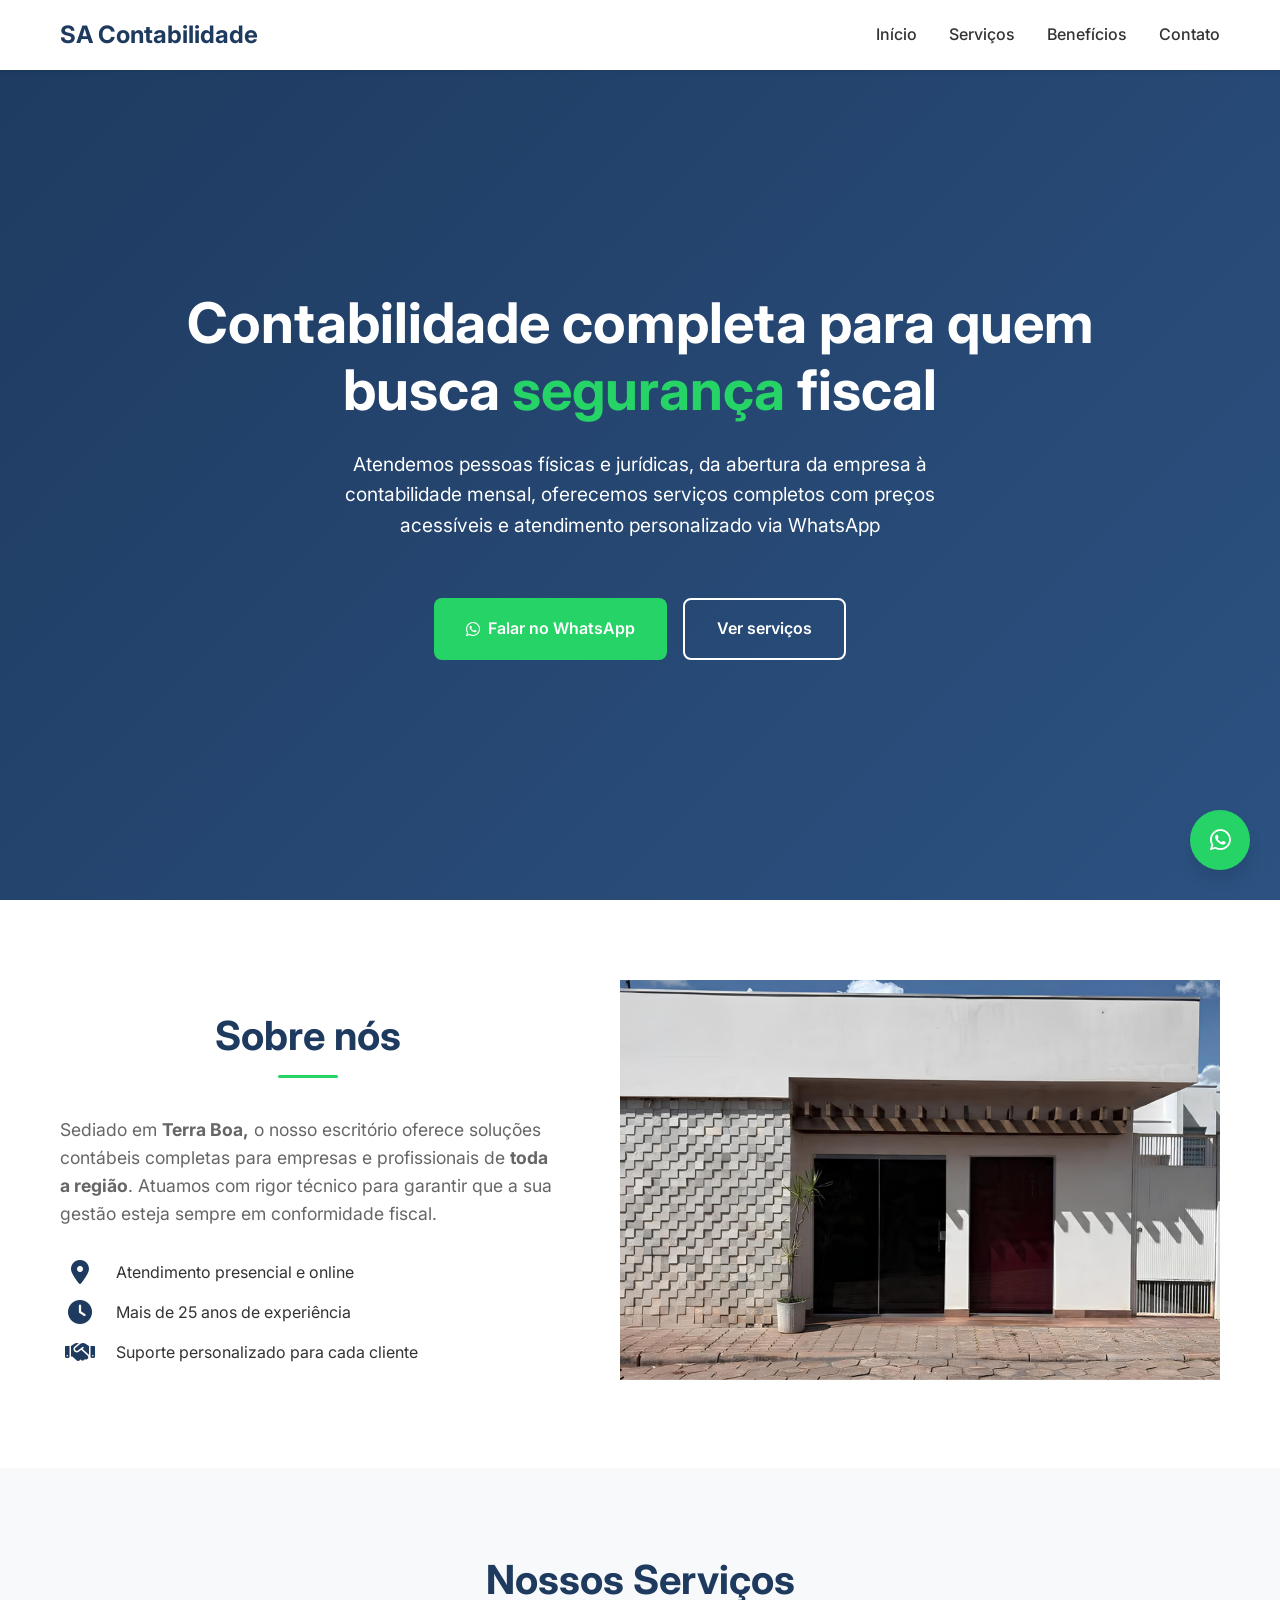
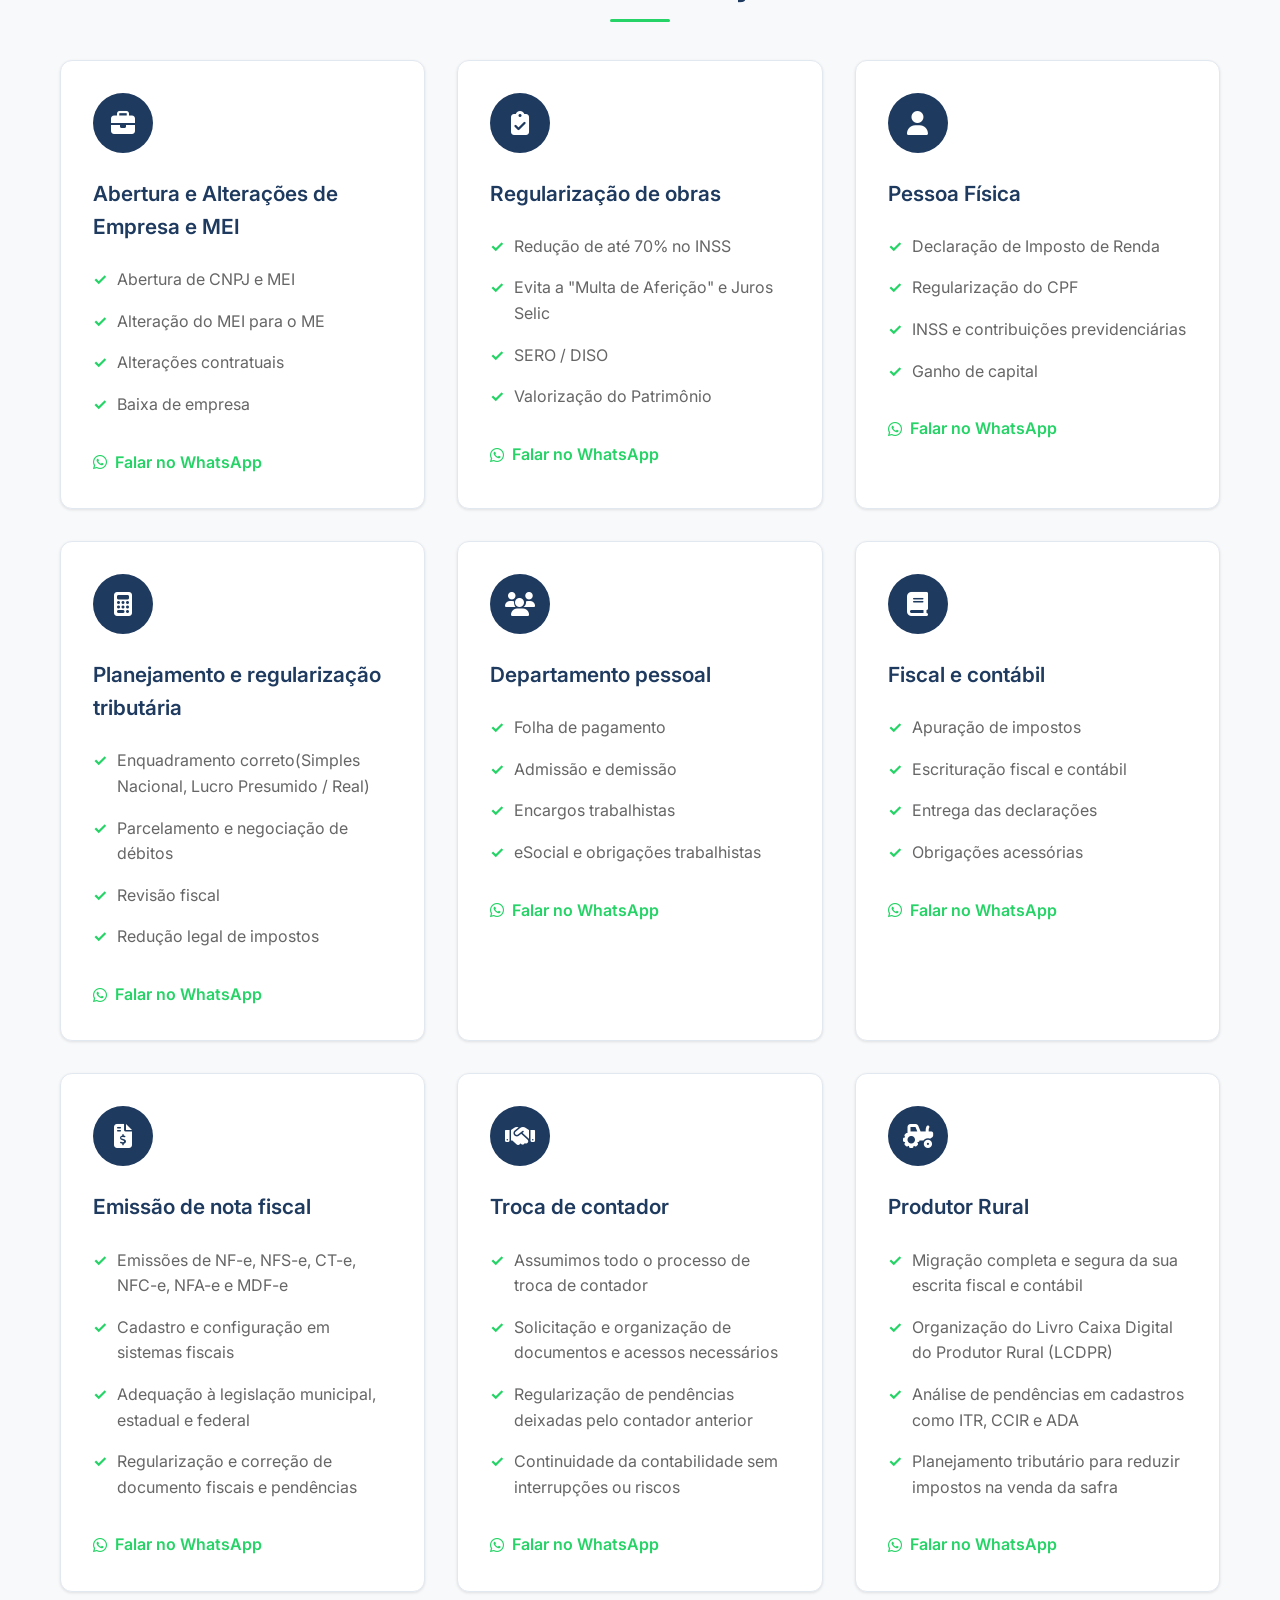
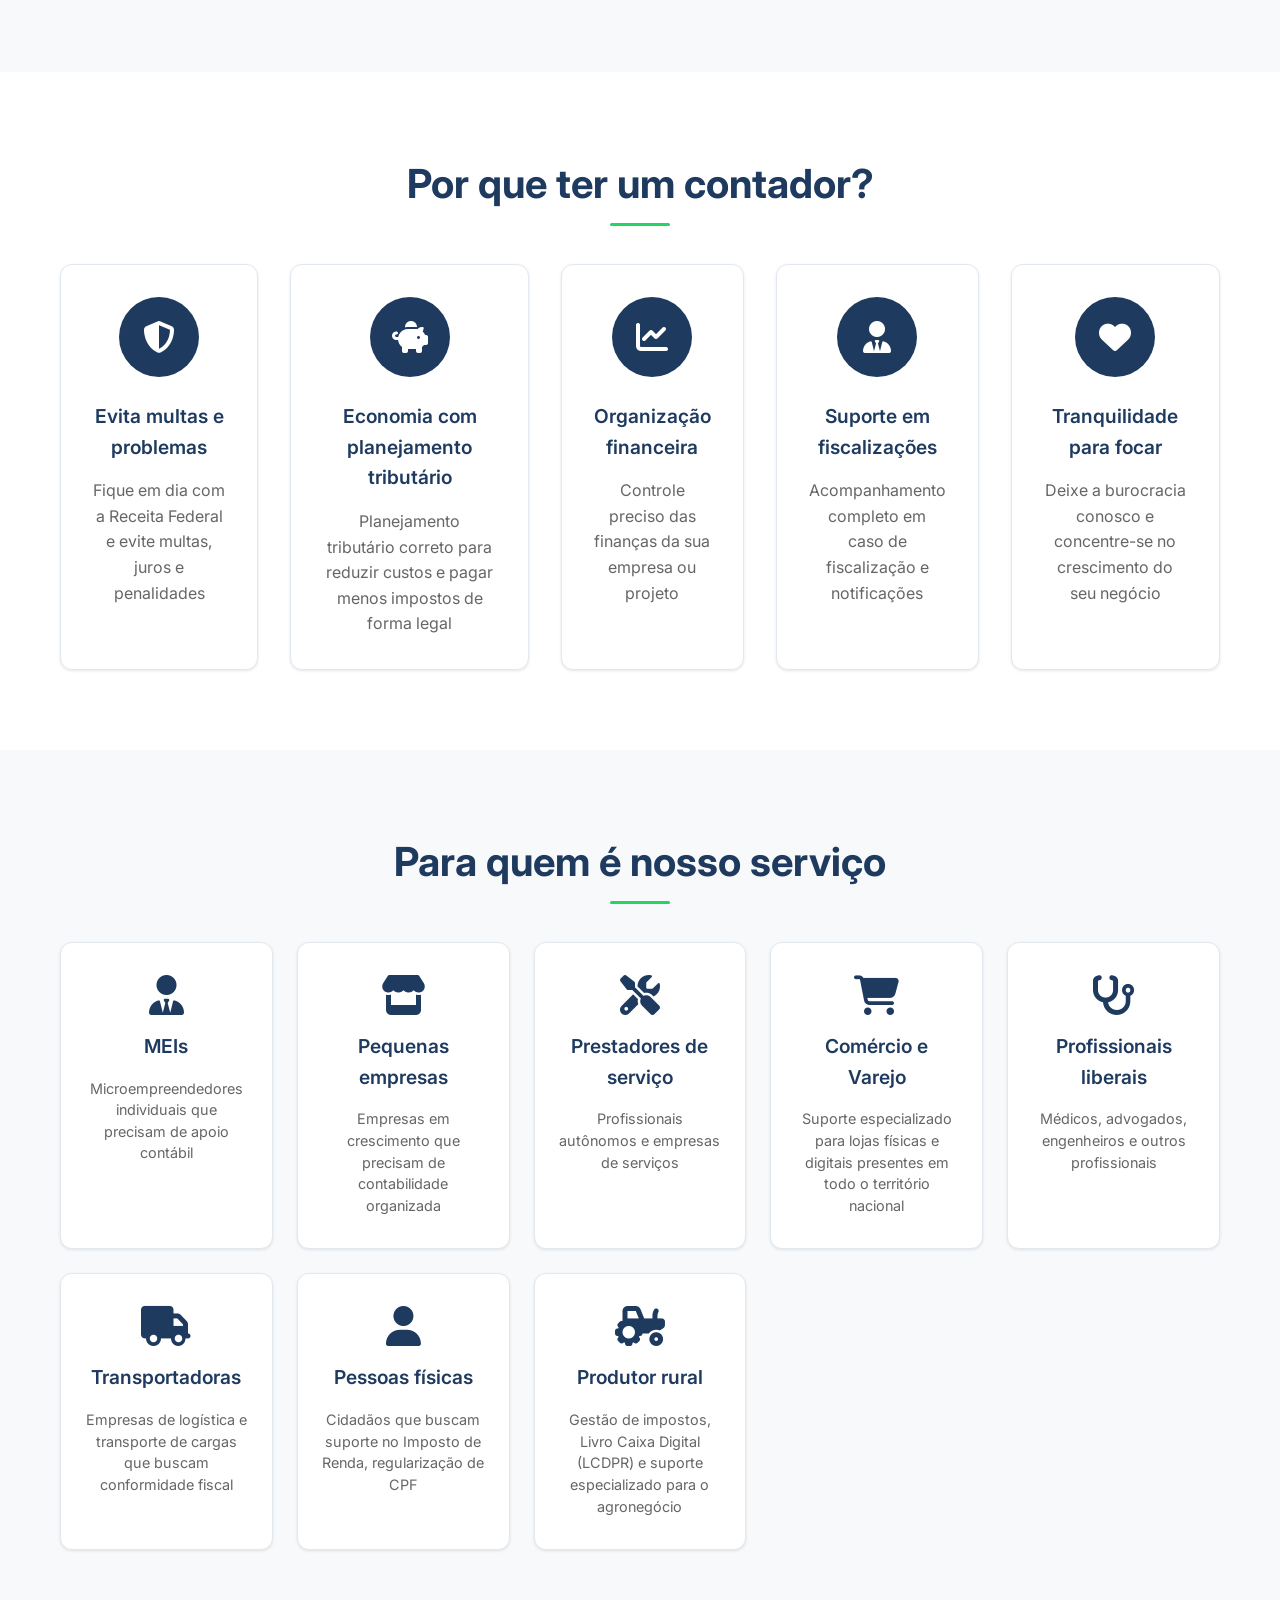
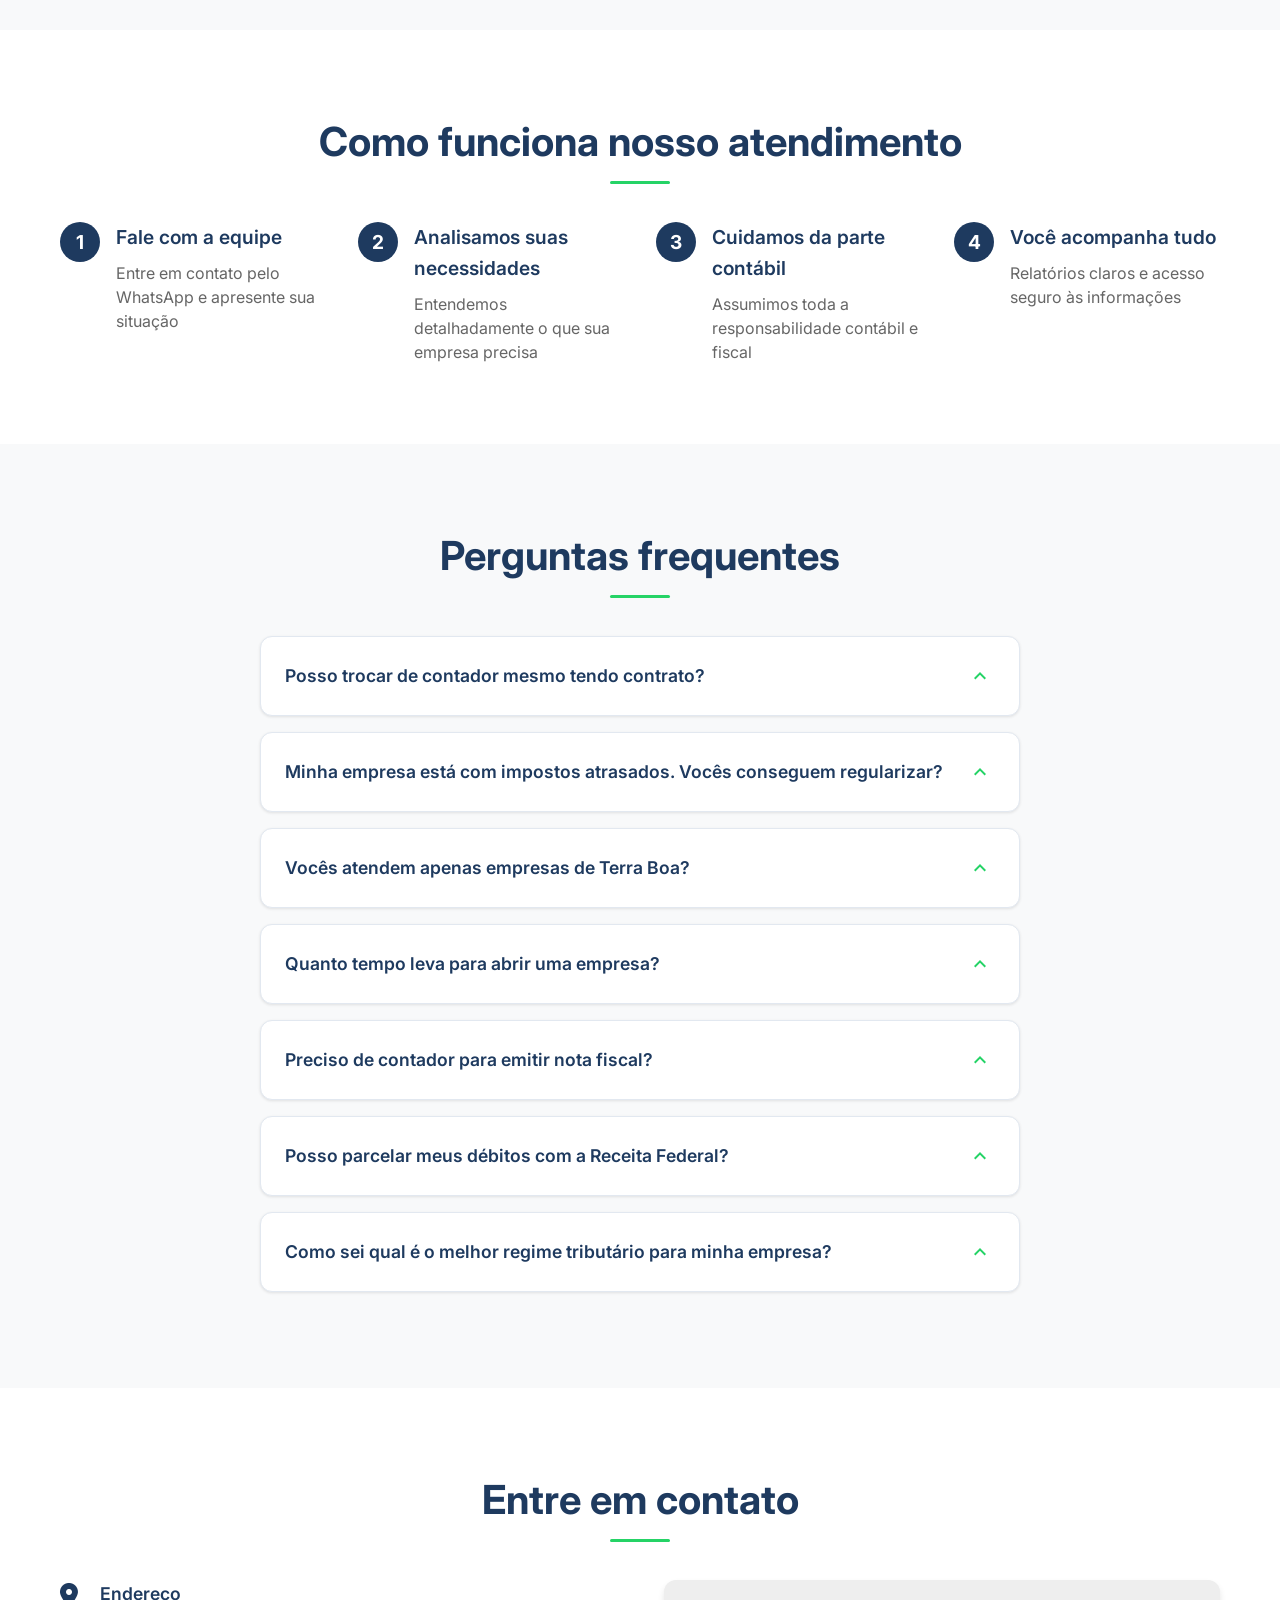
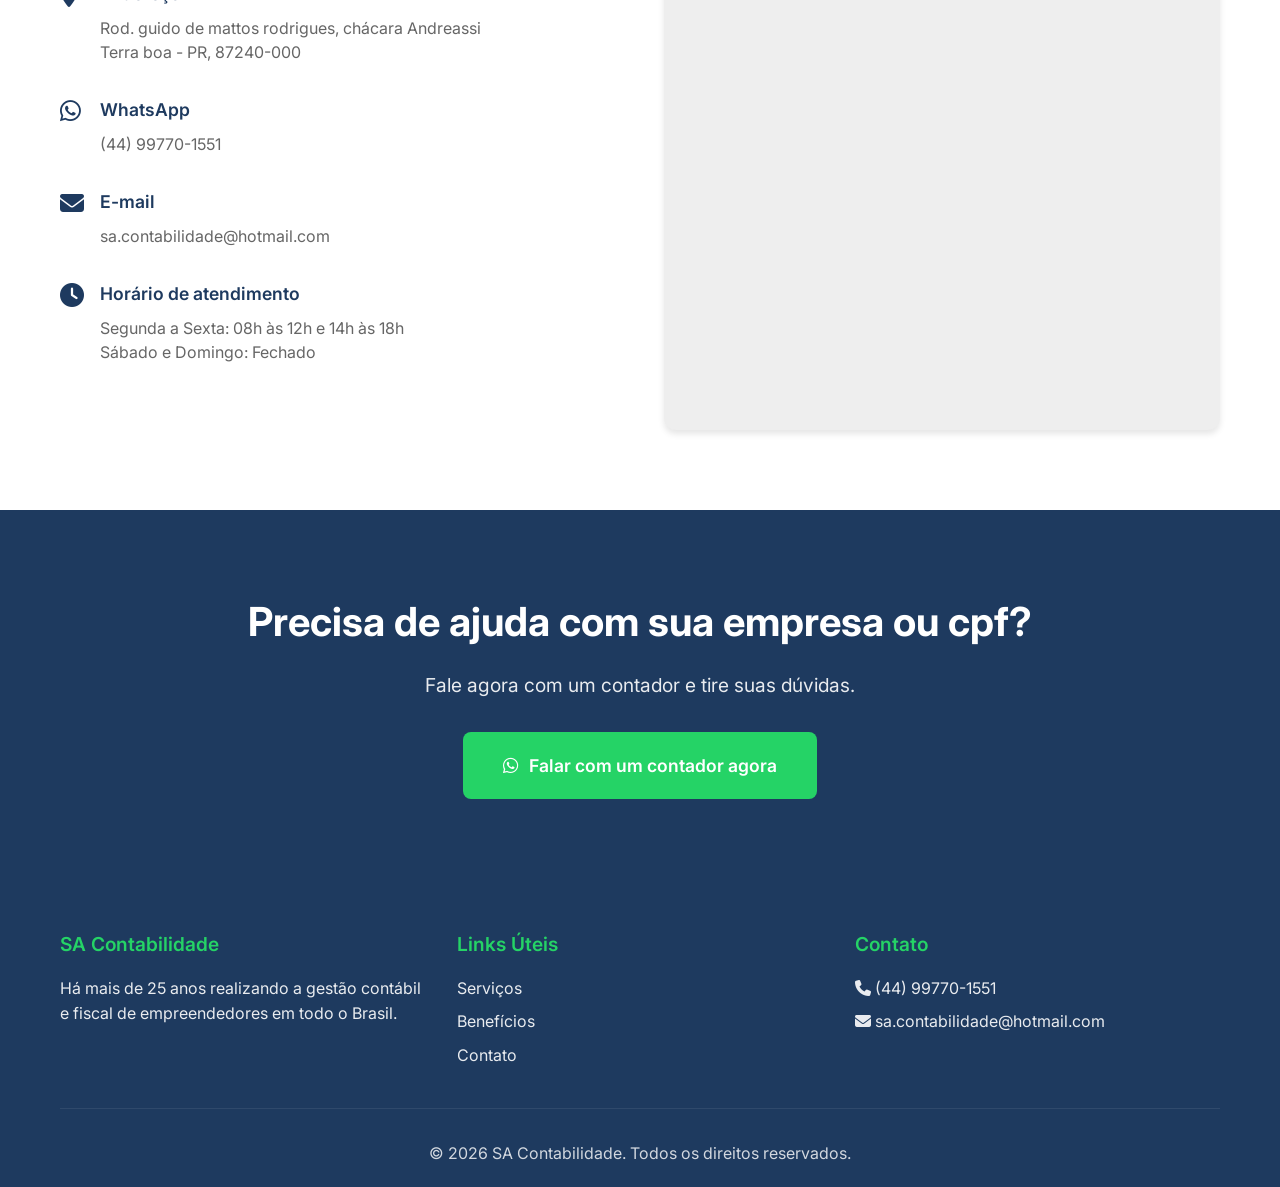
==== commit e5a6e4b3: "alteracao no titulo" ====
--- a/index.html
+++ b/index.html
@@ -48,8 +48,7 @@
         <div class="hero-content">
             <div class="hero-text">
                 <h1 class="hero-title">
-                    Contabilidade completa <br>com <span class="highlight-text">30% de desconto</span> <br>na primeira
-                    mensalidade <br>
+                    Contabilidade completa para quem <br>busca  <span class="highlight-text">segurança </span>fiscal <br>
                 </h1>
                 <p class="hero-subtitle">Atendemos pessoas físicas e jurídicas, da abertura da empresa à contabilidade
                     mensal, oferecemos serviços completos com preços acessíveis e atendimento personalizado via WhatsApp
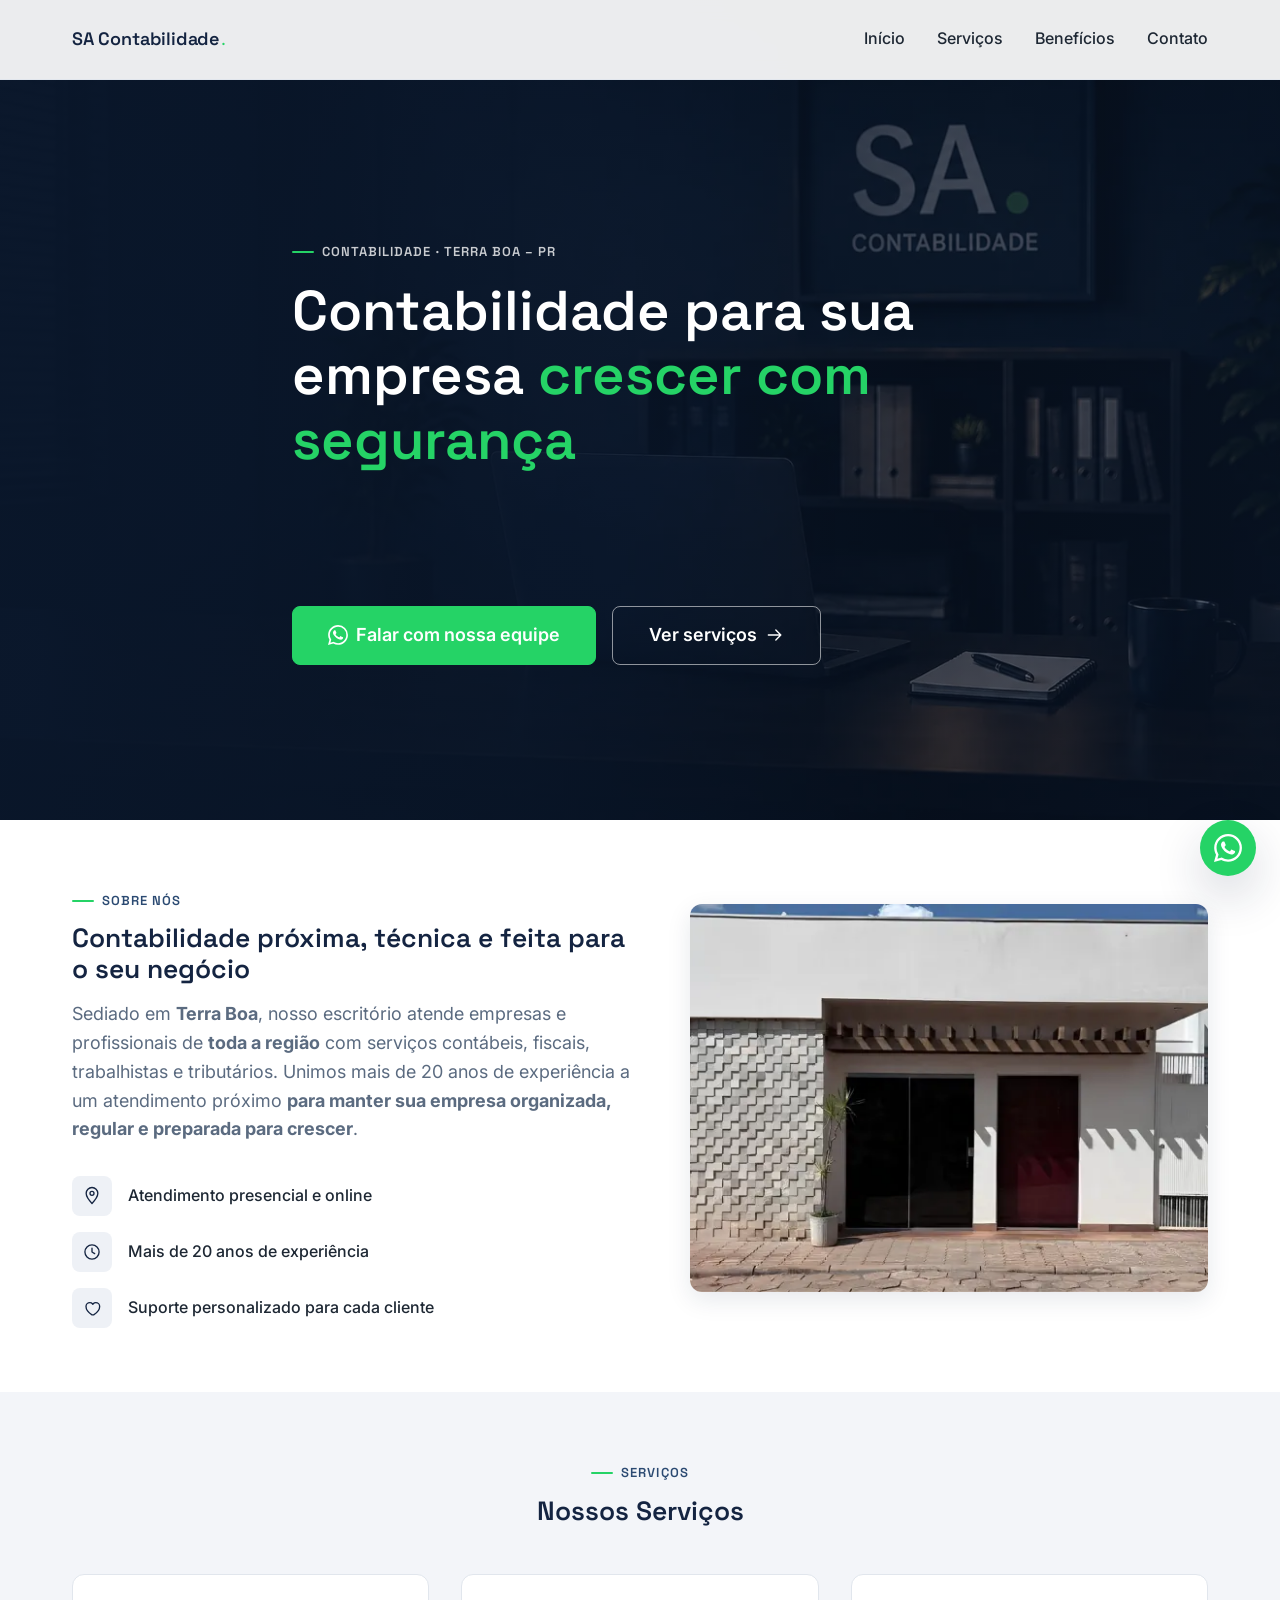
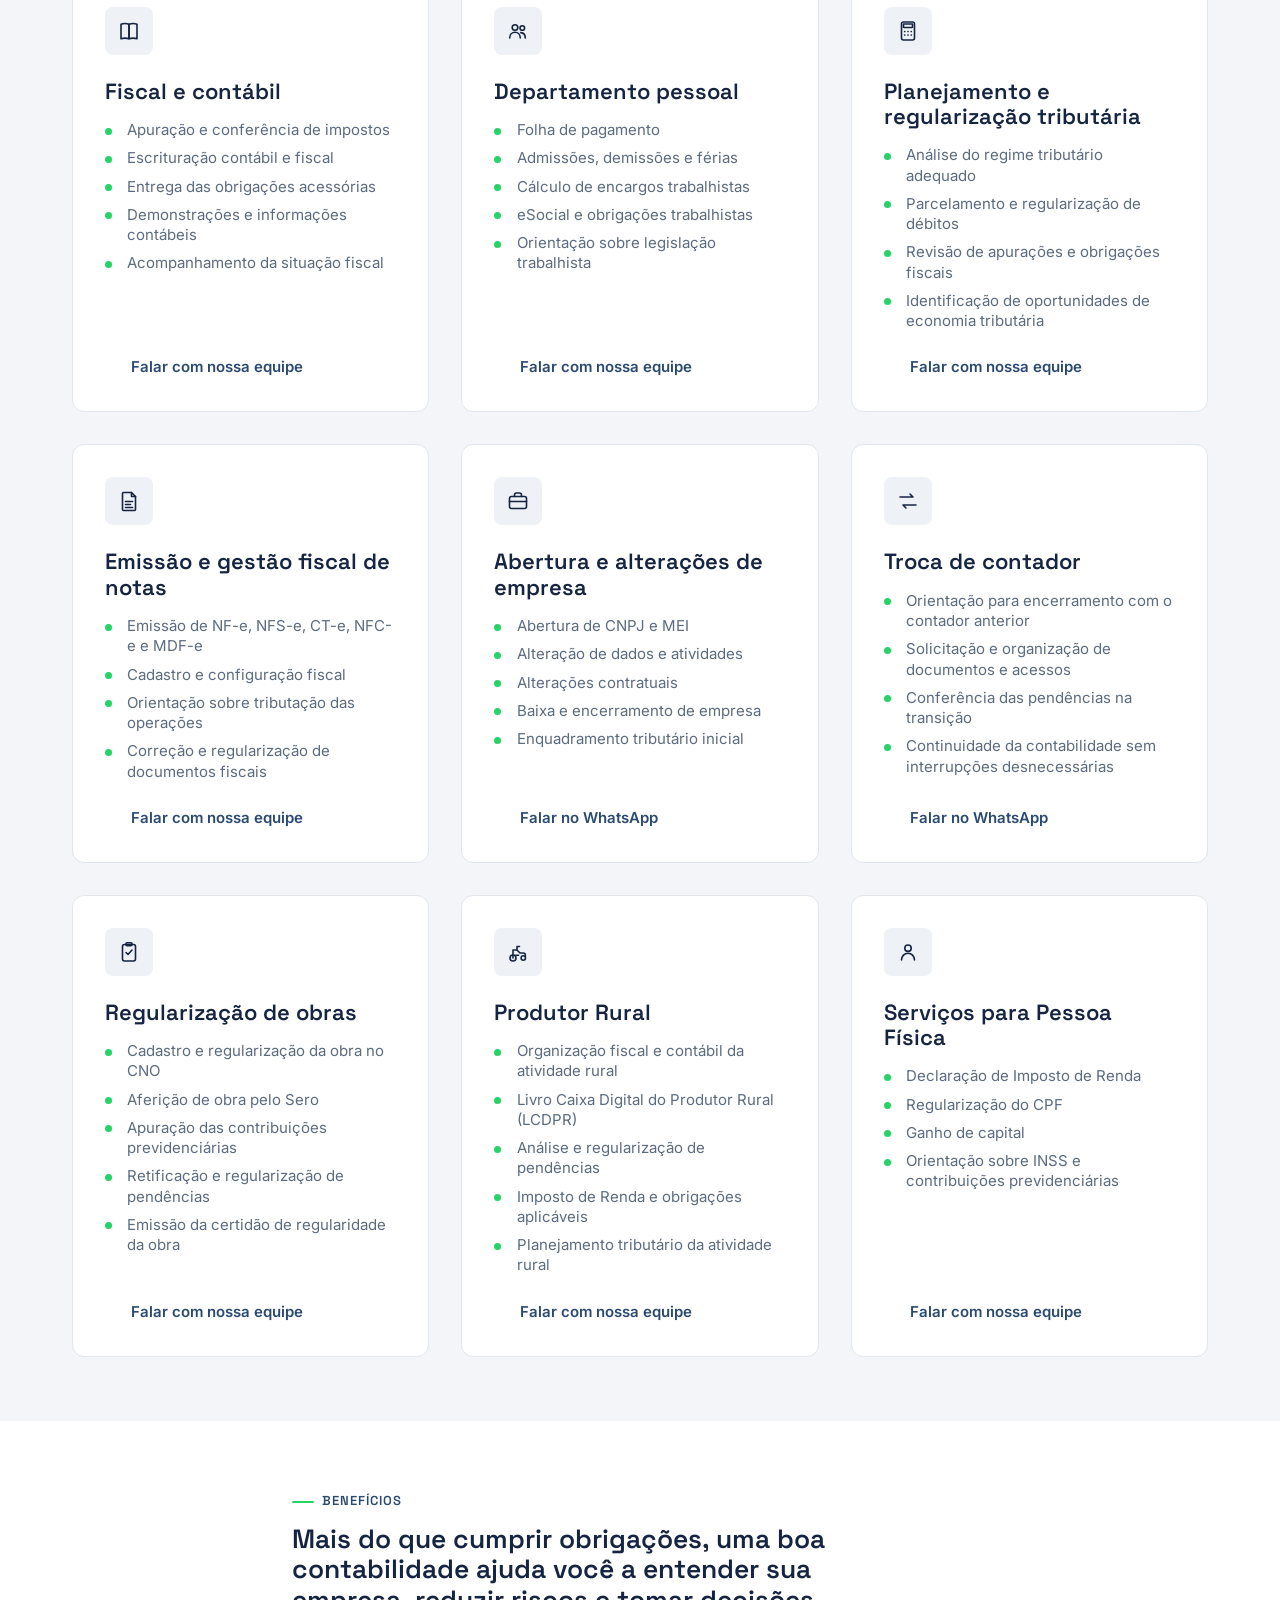
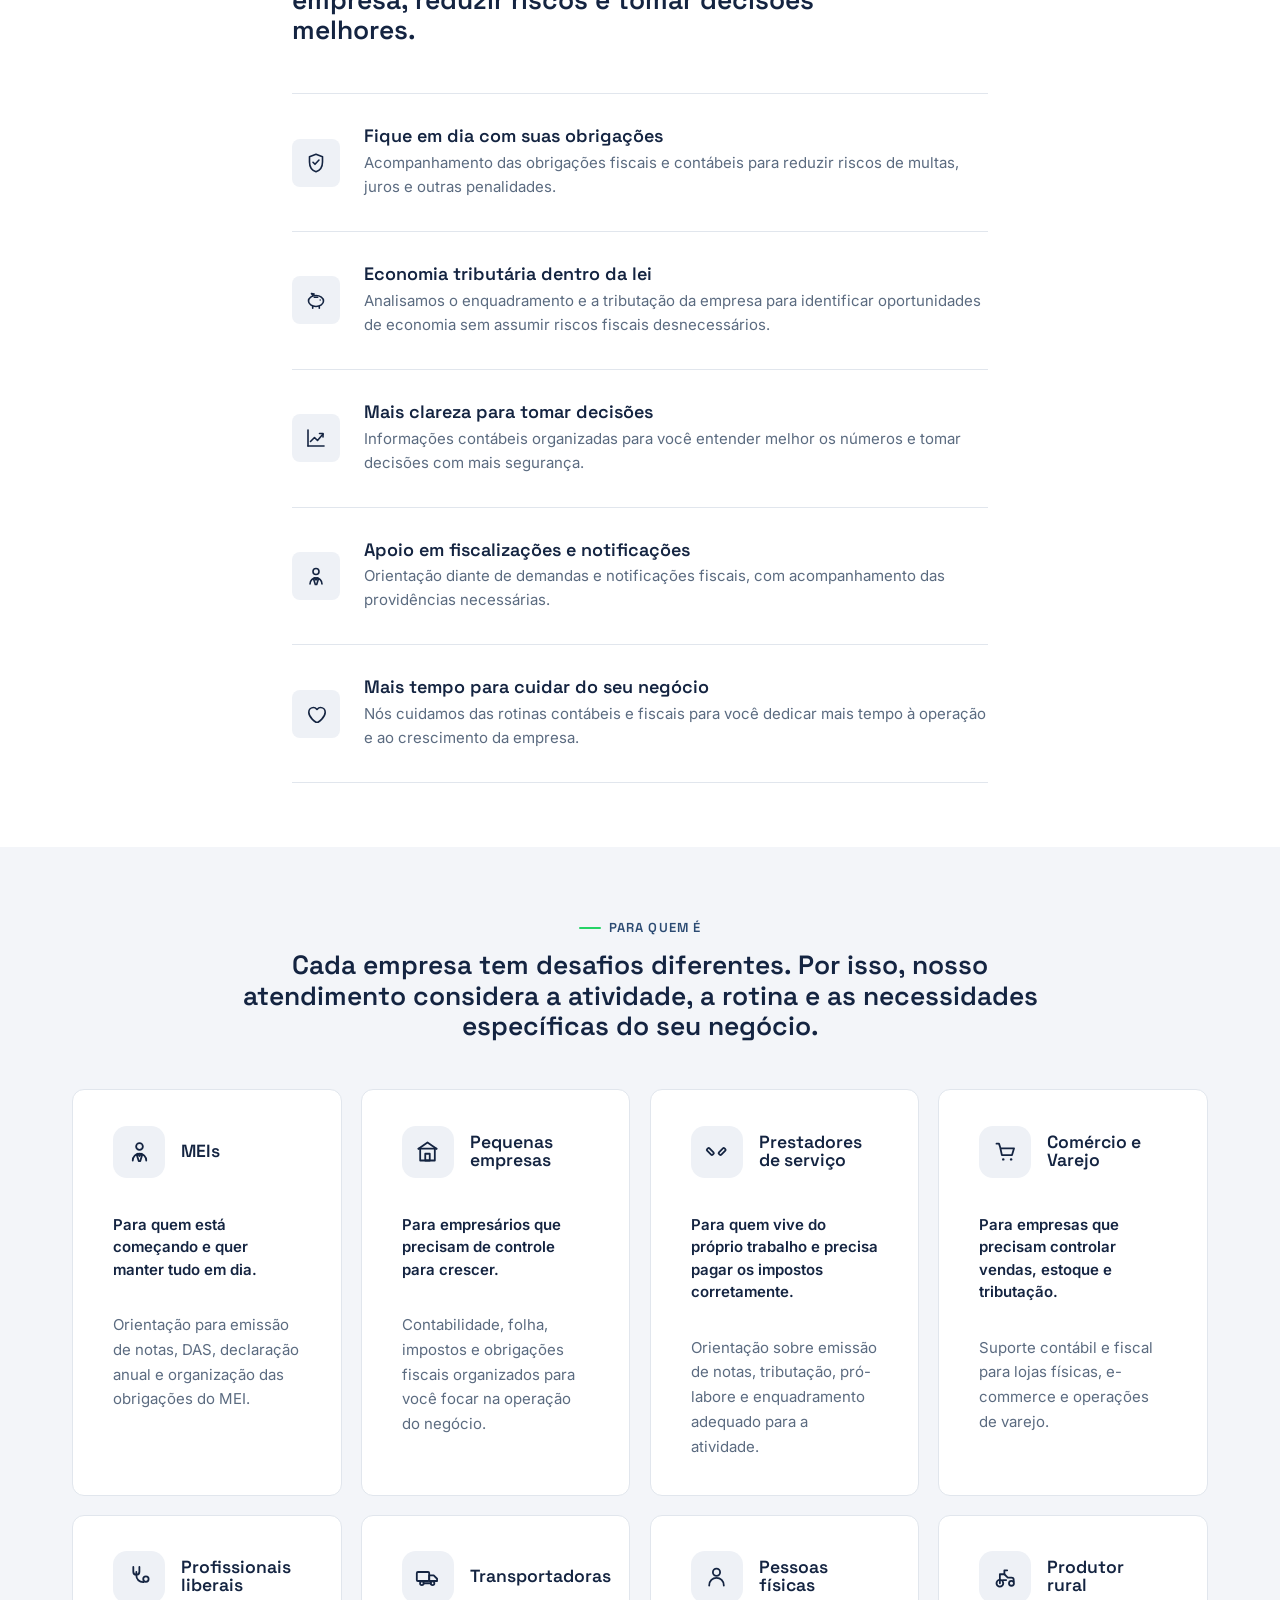
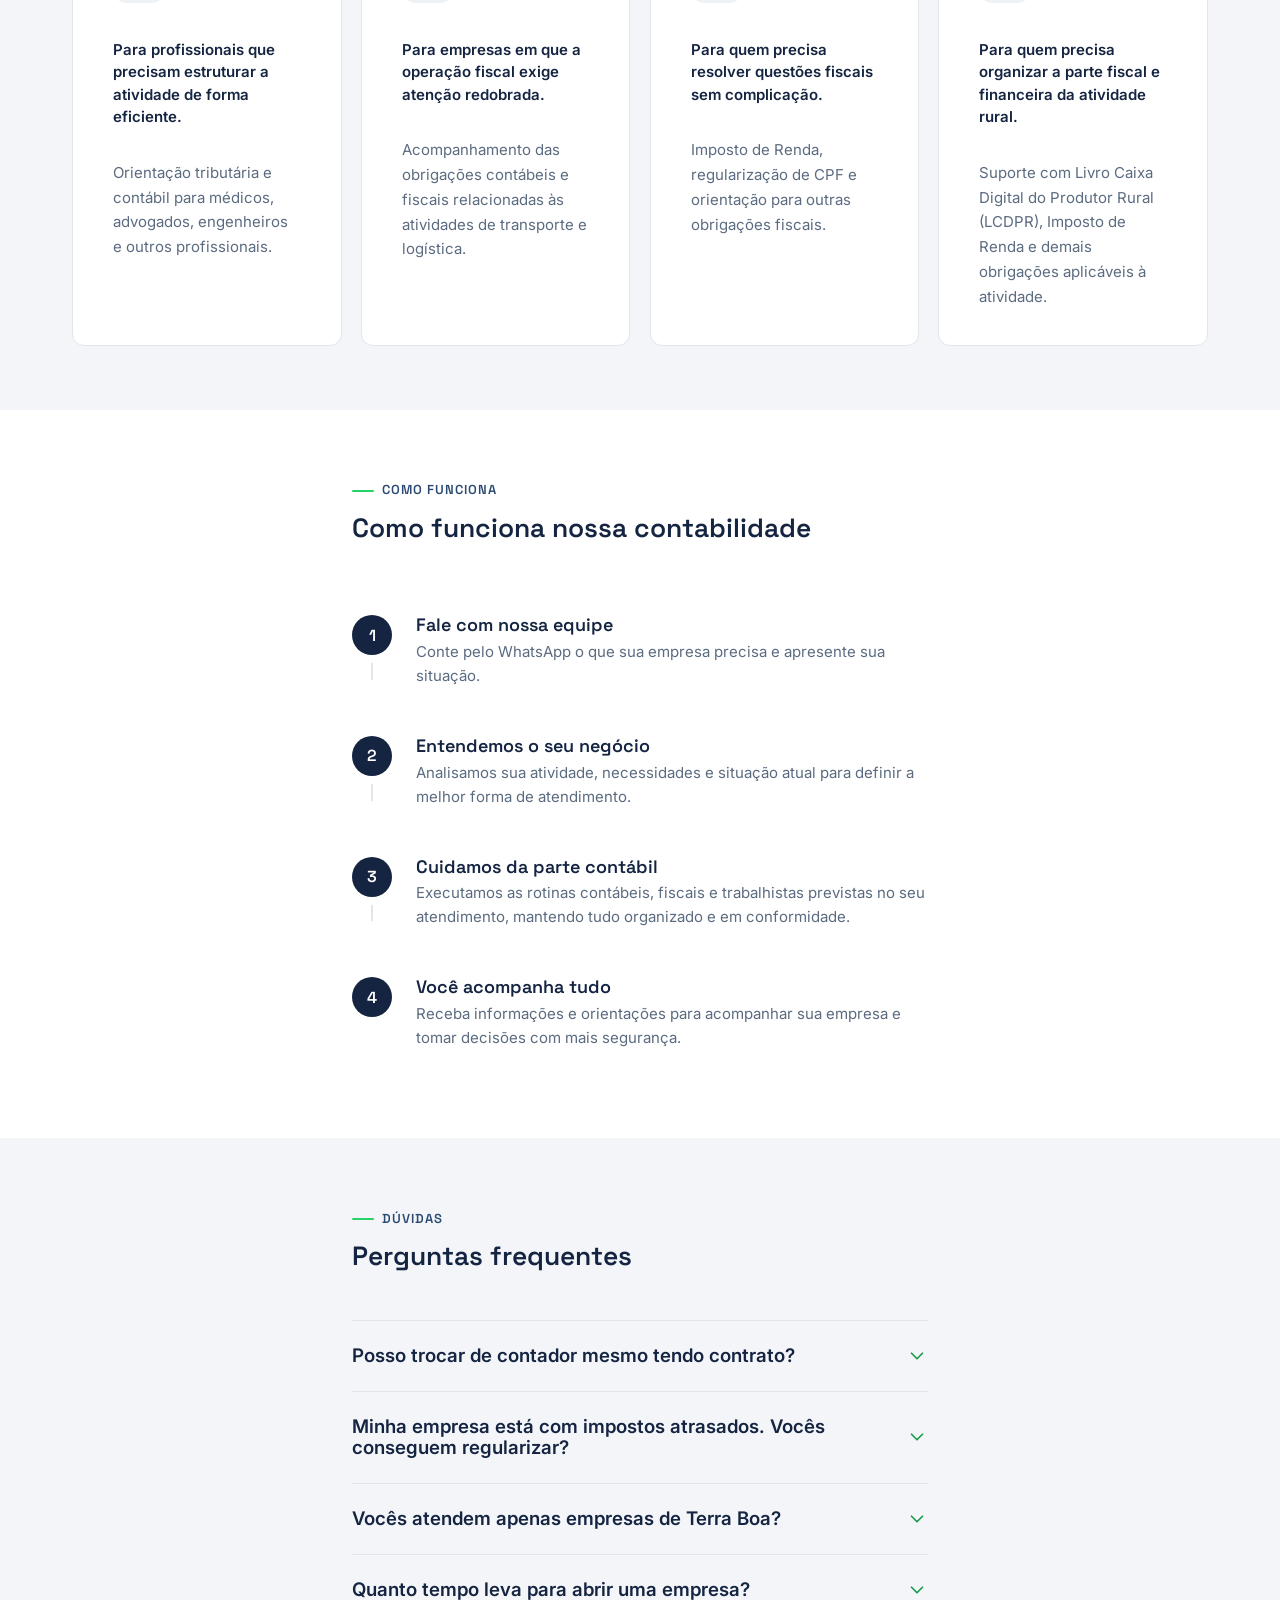
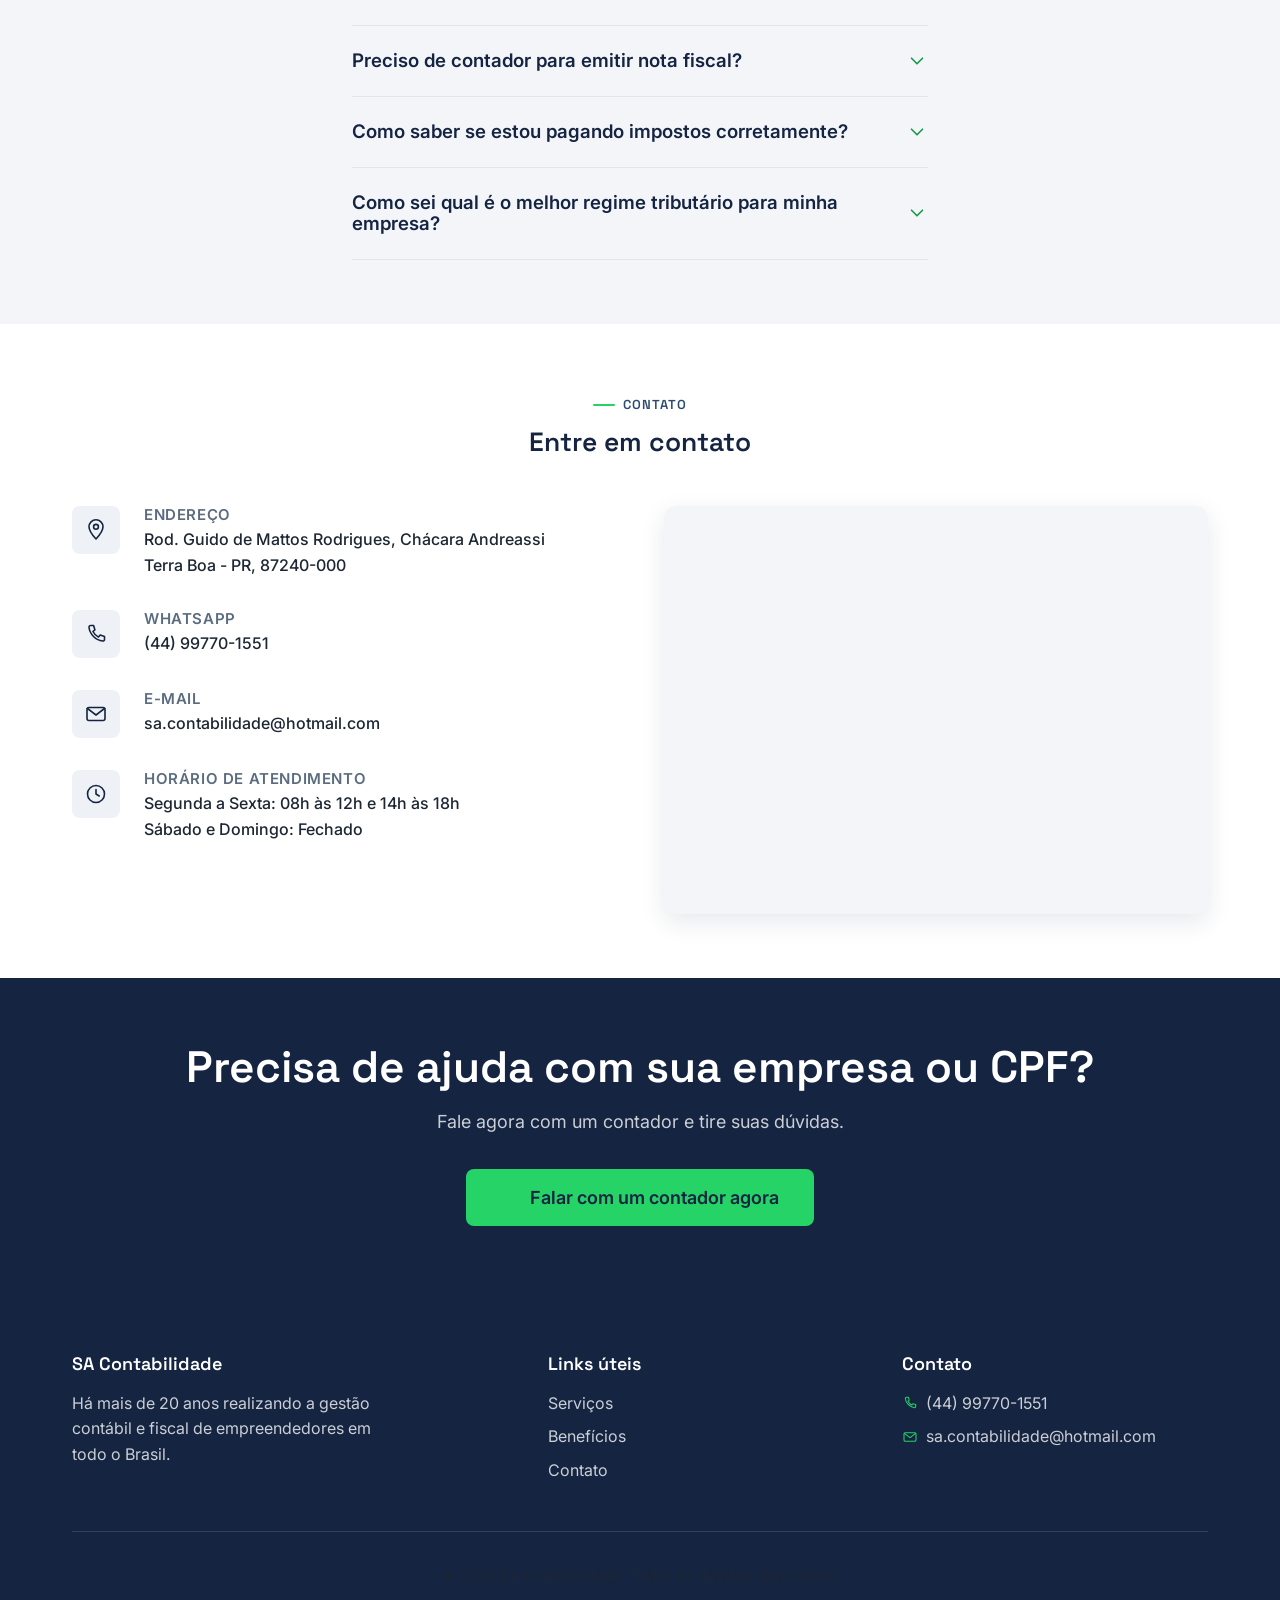
==== commit 5184ac96: "SEO e GEo" ====
--- a/index.html
+++ b/index.html
@@ -1,622 +1,1057 @@
 <!DOCTYPE html>
 <html lang="pt-BR">
-
 <head>
-    <meta charset="UTF-8">
-    <meta name="viewport" content="width=device-width, initial-scale=1.0">
-    <title>SA Contabilidade - Serviços Contábeis</title>
-    <meta name="description"
-        content="Contabilidade simples e segura para empresas e MEIs. Cuidamos do seu CNPJ, impostos e obrigações para você focar no seu negócio.">
-
-    <!-- Google Fonts -->
-    <link rel="preconnect" href="https://fonts.googleapis.com">
-    <link rel="preconnect" href="https://fonts.gstatic.com" crossorigin>
-    <link href="https://fonts.googleapis.com/css2?family=Inter:wght@400;500;600;700&display=swap" rel="stylesheet">
-
-    <!-- Font Awesome -->
-    <link rel="stylesheet" href="https://cdnjs.cloudflare.com/ajax/libs/font-awesome/6.4.0/css/all.min.css">
-
-    <!-- CSS -->
-    <link rel="stylesheet" href="styles.css">
+  <meta charset="UTF-8">
+  <meta name="viewport" content="width=device-width, initial-scale=1.0">
+  <script>document.documentElement.classList.add('js');</script>
+  <title>SA Contabilidade | Contabilidade em Terra Boa - PR</title>
+  <meta name="description" content="Contabilidade em Terra Boa - PR para empresas, MEIs, produtores rurais e pessoas físicas. Abertura de empresa, impostos e obrigações. Fale pelo WhatsApp.">
+  <link rel="canonical" href="https://contabil-sa.github.io/Contabilidade/">
+  <meta name="theme-color" content="#142441">
+
+  <!-- Open Graph / compartilhamento (WhatsApp, Facebook, LinkedIn, X) -->
+  <meta property="og:type" content="website">
+  <meta property="og:site_name" content="SA Contabilidade">
+  <meta property="og:url" content="https://contabil-sa.github.io/Contabilidade/">
+  <meta property="og:title" content="SA Contabilidade | Contabilidade em Terra Boa - PR">
+  <meta property="og:description" content="Contabilidade simples e segura para empresas e MEIs em Terra Boa - PR e região. Atendimento personalizado via WhatsApp.">
+  <meta property="og:locale" content="pt_BR">
+  <meta property="og:image" content="https://contabil-sa.github.io/Contabilidade/assets/images/og-sa-contabilidade.jpg">
+  <meta property="og:image:type" content="image/jpeg">
+  <meta property="og:image:width" content="1200">
+  <meta property="og:image:height" content="630">
+  <meta property="og:image:alt" content="SA Contabilidade, contabilidade em Terra Boa - PR: escritório com o logotipo da empresa na parede">
+  <meta name="twitter:card" content="summary_large_image">
+
+  <link rel="icon" type="image/svg+xml" href="assets/icons/favicon.svg">
+
+  <!-- Fontes -->
+  <link rel="preconnect" href="https://fonts.googleapis.com">
+  <link rel="preconnect" href="https://fonts.gstatic.com" crossorigin>
+  <link href="https://fonts.googleapis.com/css2?family=Inter:wght@400;500;600;700&family=Space+Grotesk:wght@500;600;700&display=swap" rel="stylesheet">
+
+  <!-- Ícones (sprite único, sob demanda via <use>) -->
+  <link rel="preload" as="image" type="image/svg+xml" href="assets/icons/icons.svg">
+
+  <!-- Dados estruturados (Schema.org) — devem refletir o conteúdo visível da página -->
+  <script type="application/ld+json">
+  {
+    "@context": "https://schema.org",
+    "@type": "AccountingService",
+    "@id": "https://contabil-sa.github.io/Contabilidade/#organization",
+    "name": "SA Contabilidade",
+    "url": "https://contabil-sa.github.io/Contabilidade/",
+    "image": "https://contabil-sa.github.io/Contabilidade/assets/images/og-sa-contabilidade.jpg",
+    "description": "Escritório de contabilidade sediado em Terra Boa - PR, com atendimento presencial e online para empresas, MEIs, profissionais liberais, produtores rurais e pessoas físicas.",
+    "telephone": "+55 44 99770-1551",
+    "email": "sa.contabilidade@hotmail.com",
+    "address": {
+      "@type": "PostalAddress",
+      "streetAddress": "Rod. Guido de Mattos Rodrigues, Chácara Andreassi",
+      "addressLocality": "Terra Boa",
+      "addressRegion": "PR",
+      "postalCode": "87240-000",
+      "addressCountry": "BR"
+    },
+    "openingHoursSpecification": [
+      {
+        "@type": "OpeningHoursSpecification",
+        "dayOfWeek": [
+          "Monday",
+          "Tuesday",
+          "Wednesday",
+          "Thursday",
+          "Friday"
+        ],
+        "opens": "08:00",
+        "closes": "12:00"
+      },
+      {
+        "@type": "OpeningHoursSpecification",
+        "dayOfWeek": [
+          "Monday",
+          "Tuesday",
+          "Wednesday",
+          "Thursday",
+          "Friday"
+        ],
+        "opens": "14:00",
+        "closes": "18:00"
+      }
+    ],
+    "areaServed": [
+      {
+        "@type": "City",
+        "name": "Terra Boa",
+        "containedInPlace": {
+          "@type": "AdministrativeArea",
+          "name": "Paraná"
+        }
+      },
+      {
+        "@type": "Country",
+        "name": "Brasil"
+      }
+    ],
+    "hasOfferCatalog": {
+      "@type": "OfferCatalog",
+      "name": "Serviços da SA Contabilidade",
+      "itemListElement": [
+        {
+          "@type": "Offer",
+          "itemOffered": {
+            "@type": "Service",
+            "name": "Fiscal e contábil",
+            "description": "Apuração e conferência de impostos; Escrituração contábil e fiscal; Entrega das obrigações acessórias; Demonstrações e informações contábeis; Acompanhamento da situação fiscal."
+          }
+        },
+        {
+          "@type": "Offer",
+          "itemOffered": {
+            "@type": "Service",
+            "name": "Departamento pessoal",
+            "description": "Folha de pagamento; Admissões, demissões e férias; Cálculo de encargos trabalhistas; eSocial e obrigações trabalhistas; Orientação sobre legislação trabalhista."
+          }
+        },
+        {
+          "@type": "Offer",
+          "itemOffered": {
+            "@type": "Service",
+            "name": "Planejamento e regularização tributária",
+            "description": "Análise do regime tributário adequado; Parcelamento e regularização de débitos; Revisão de apurações e obrigações fiscais; Identificação de oportunidades de economia tributária."
+          }
+        },
+        {
+          "@type": "Offer",
+          "itemOffered": {
+            "@type": "Service",
+            "name": "Emissão e gestão fiscal de notas",
+            "description": "Emissão de NF-e, NFS-e, CT-e, NFC-e e MDF-e; Cadastro e configuração fiscal; Orientação sobre tributação das operações; Correção e regularização de documentos fiscais."
+          }
+        },
+        {
+          "@type": "Offer",
+          "itemOffered": {
+            "@type": "Service",
+            "name": "Abertura e alterações de empresa",
+            "description": "Abertura de CNPJ e MEI; Alteração de dados e atividades; Alterações contratuais; Baixa e encerramento de empresa; Enquadramento tributário inicial."
+          }
+        },
+        {
+          "@type": "Offer",
+          "itemOffered": {
+            "@type": "Service",
+            "name": "Troca de contador",
+            "description": "Orientação para encerramento com o contador anterior; Solicitação e organização de documentos e acessos; Conferência das pendências na transição; Continuidade da contabilidade sem interrupções desnecessárias."
+          }
+        },
+        {
+          "@type": "Offer",
+          "itemOffered": {
+            "@type": "Service",
+            "name": "Regularização de obras",
+            "description": "Cadastro e regularização da obra no CNO; Aferição de obra pelo Sero; Apuração das contribuições previdenciárias; Retificação e regularização de pendências; Emissão da certidão de regularidade da obra."
+          }
+        },
+        {
+          "@type": "Offer",
+          "itemOffered": {
+            "@type": "Service",
+            "name": "Produtor Rural",
+            "description": "Organização fiscal e contábil da atividade rural; Livro Caixa Digital do Produtor Rural (LCDPR); Análise e regularização de pendências; Imposto de Renda e obrigações aplicáveis; Planejamento tributário da atividade rural."
+          }
+        },
+        {
+          "@type": "Offer",
+          "itemOffered": {
+            "@type": "Service",
+            "name": "Serviços para Pessoa Física",
+            "description": "Declaração de Imposto de Renda; Regularização do CPF; Ganho de capital; Orientação sobre INSS e contribuições previdenciárias."
+          }
+        }
+      ]
+    }
+  }
+  </script>
+  <script type="application/ld+json">
+  {
+    "@context": "https://schema.org",
+    "@type": "FAQPage",
+    "@id": "https://contabil-sa.github.io/Contabilidade/#faq",
+    "mainEntity": [
+      {
+        "@type": "Question",
+        "name": "Posso trocar de contador mesmo tendo contrato?",
+        "acceptedAnswer": {
+          "@type": "Answer",
+          "text": "Sim. Cuidamos de todo o processo de transição com segurança e orientamos você sobre prazos e documentação necessária."
+        }
+      },
+      {
+        "@type": "Question",
+        "name": "Minha empresa está com impostos atrasados. Vocês conseguem regularizar?",
+        "acceptedAnswer": {
+          "@type": "Answer",
+          "text": "Sim. Fazemos um diagnóstico completo da situação fiscal da sua empresa, identificamos os débitos e buscamos as alternativas disponíveis para regularização, como parcelamentos e negociações, conforme as condições aplicáveis ao seu caso."
+        }
+      },
+      {
+        "@type": "Question",
+        "name": "Vocês atendem apenas empresas de Terra Boa?",
+        "acceptedAnswer": {
+          "@type": "Answer",
+          "text": "Não. Sua empresa não precisa estar perto para ter uma contabilidade próxima. Atendemos presencialmente Terra Boa e região e, para empresas de outras cidades, oferecemos atendimento digital completo, sem complicação e sem perder o acompanhamento personalizado."
+        }
+      },
+      {
+        "@type": "Question",
+        "name": "Quanto tempo leva para abrir uma empresa?",
+        "acceptedAnswer": {
+          "@type": "Answer",
+          "text": "Depende do tipo de empresa, da atividade e do município. Em processos mais simples, a abertura pode acontecer em poucos dias. Empresas que dependem de licenças ou análises específicas podem levar mais tempo. Antes de iniciar, analisamos o seu caso e informamos o prazo estimado para a abertura, acompanhando todas as etapas do processo."
+        }
+      },
+      {
+        "@type": "Question",
+        "name": "Preciso de contador para emitir nota fiscal?",
+        "acceptedAnswer": {
+          "@type": "Answer",
+          "text": "Não necessariamente para emitir a nota, mas contar com orientação contábil faz diferença. A emissão correta envolve informações fiscais que podem afetar diretamente os impostos da empresa. Nós orientamos sua empresa sobre tributação, classificação fiscal e emissão correta das notas, ajudando a evitar erros e pagar apenas os tributos realmente devidos."
+        }
+      },
+      {
+        "@type": "Question",
+        "name": "Como saber se estou pagando impostos corretamente?",
+        "acceptedAnswer": {
+          "@type": "Answer",
+          "text": "Nós conferimos. Analisamos a tributação da sua empresa, os impostos calculados e as informações fiscais para identificar cobranças indevidas, erros de apuração ou oportunidades de economia tributária dentro da lei. Assim, você sabe se está pagando o que realmente deve, sem pagar imposto a mais e sem correr riscos por pagar a menos."
+        }
+      },
+      {
+        "@type": "Question",
+        "name": "Como sei qual é o melhor regime tributário para minha empresa?",
+        "acceptedAnswer": {
+          "@type": "Answer",
+          "text": "Escolher o regime tributário certo pode fazer uma diferença significativa no valor dos impostos pagos pela sua empresa. Por isso, analisamos o seu faturamento, atividade, folha de pagamento, margem de lucro e outros fatores para comparar as opções disponíveis. Nosso objetivo é encontrar a estrutura tributária mais adequada ao seu negócio, sempre dentro da legislação e sem pagar mais impostos do que o necessário."
+        }
+      }
+    ]
+  }
+  </script>
+
+  <!-- CSS -->
+  <link rel="stylesheet" href="css/variables.css">
+  <link rel="stylesheet" href="css/base.css">
+  <link rel="stylesheet" href="css/layout.css">
+  <link rel="stylesheet" href="css/components.css">
+  <link rel="stylesheet" href="css/sections.css">
+  <link rel="stylesheet" href="css/animations.css">
+  <link rel="stylesheet" href="css/responsive.css">
 </head>
 
 <body>
-    <!-- Header -->
-    <header class="header">
-        <nav class="navbar">
-            <div class="nav-container">
-                <a href="#inicio" class="logo">
-                    <h2 class="logo-text">SA Contabilidade</h2>
-                </a>
-                <button class="hamburger" id="hamburger" aria-label="Menu de navegação">
-                    <span class="bar"></span>
-                    <span class="bar"></span>
-                    <span class="bar"></span>
-                </button>
-                <ul class="nav-menu" id="navMenu">
-                    <li><a href="#inicio" class="nav-link">Início</a></li>
-                    <li><a href="#servicos" class="nav-link">Serviços</a></li>
-                    <li><a href="#beneficios" class="nav-link">Benefícios</a></li>
-                    <li><a href="#contato" class="nav-link">Contato</a></li>
-                </ul>
-            </div>
-        </nav>
-    </header>
-
-    <!-- Hero Section -->
+  <a class="skip-link" href="#conteudo">Pular para o conteúdo</a>
+
+  <!-- Header -->
+  <header class="header">
+    <nav class="navbar" aria-label="Navegação principal">
+      <div class="container nav-container">
+        <a href="#inicio" class="logo">
+          <span class="logo-text">SA Contabilidade</span>
+          <span class="logo-mark" aria-hidden="true">.</span>
+        </a>
+
+        <ul class="nav-menu" id="navMenu">
+          <li><a href="#inicio" class="nav-link">Início</a></li>
+          <li><a href="#servicos" class="nav-link">Serviços</a></li>
+          <li><a href="#beneficios" class="nav-link">Benefícios</a></li>
+          <li><a href="#contato" class="nav-link">Contato</a></li>
+        </ul>
+
+        <button class="hamburger" id="hamburger" aria-label="Abrir menu de navegação" aria-expanded="false" aria-controls="navMenu">
+          <span class="bar"></span>
+          <span class="bar"></span>
+          <span class="bar"></span>
+        </button>
+      </div>
+    </nav>
+  </header>
+
+  <main id="conteudo">
+    <!-- Hero -->
     <section id="inicio" class="hero">
-        <div class="hero-content">
-            <div class="hero-text">
-                <h1 class="hero-title">
-                    Contabilidade completa para quem <br>busca  <span class="highlight-text">segurança </span>fiscal <br>
-                </h1>
-                <p class="hero-subtitle">Atendemos pessoas físicas e jurídicas, da abertura da empresa à contabilidade
-                    mensal, oferecemos serviços completos com preços acessíveis e atendimento personalizado via WhatsApp
-                </p><br>
-                <div class="hero-buttons">
-                    <a href="https://wa.me/5544997701551?text=Olá!%20Vi%20o%20site%20e%20gostaria%20de%20falar%20com%20um%20contador."
-                        target="_blank" class="cta-button primary">
-                        <i class="fab fa-whatsapp"></i> Falar no WhatsApp
-                    </a>
-                    <a href="#servicos" class="cta-button secondary">Ver serviços</a>
-                </div>
-            </div>
-        </div>
+      <div class="container hero-content">
+        <p class="eyebrow hero-eyebrow">Contabilidade · Terra Boa – PR</p>
+
+        <h1 class="hero-title">
+          Contabilidade para sua empresa <span class="highlight">crescer com segurança</span>
+        </h1>
+        <!-- <p class="hero-subtitle">
+          Cuidamos da contabilidade, dos impostos e das obrigações da sua empresa para 
+          você ter mais controle, menos burocracia e segurança para tomar decisões.
+        </p> -->
+
+        <div class="hero-actions">
+           <a
+            class="btn btn--whatsapp btn--lg"
+            href="https://wa.me/5544997701551?text=Olá!%20Gostaria%20de%20conhecer%20os%20serviços%20de%20contabilidade."
+            target="_blank"
+            rel="noopener noreferrer"
+          >
+          <svg width="18" height="18" aria-hidden="true" viewBox="0 0 24 24" fill="#FFFFFF">
+            <path d="M17.472 14.382c-.297-.149-1.758-.867-2.03-.967-.273-.099-.471-.148-.67.15-.197.297-.767.966-.94 1.164-.173.199-.347.223-.644.075-.297-.15-1.255-.463-2.39-1.475-.883-.788-1.48-1.761-1.653-2.059-.173-.297-.018-.458.13-.606.134-.133.298-.347.446-.52.149-.174.198-.298.298-.497.099-.198.05-.371-.025-.52-.075-.149-.669-1.612-.916-2.207-.242-.579-.487-.5-.669-.51-.173-.008-.371-.01-.57-.01-.198 0-.52.074-.792.372-.272.297-1.04 1.016-1.04 2.479 0 1.462 1.065 2.875 1.213 3.074.149.198 2.096 3.2 5.077 4.487.709.306 1.262.489 1.694.625.712.227 1.36.195 1.871.118.571-.085 1.758-.719 2.006-1.413.248-.694.248-1.289.173-1.413-.074-.124-.272-.198-.57-.347m-5.421 7.403h-.004a9.87 9.87 0 01-5.031-1.378l-.361-.214-3.741.982.998-3.648-.235-.374a9.86 9.86 0 01-1.51-5.26c.001-5.45 4.436-9.884 9.888-9.884 2.64 0 5.122 1.03 6.988 2.898a9.825 9.825 0 012.893 6.994c-.003 5.45-4.437 9.884-9.885 9.884m8.413-18.297A11.815 11.815 0 0012.05 0C5.495 0 .16 5.335.157 11.892c0 2.096.547 4.142 1.588 5.945L0 24l6.335-1.662c1.746.953 3.71 1.455 5.714 1.456h.005c6.554 0 11.89-5.335 11.893-11.893a11.821 11.821 0 00-3.48-8.413z"/>
+          </svg>
+
+            Falar com nossa equipe
+          </a>
+          <a class="btn btn--outline btn--lg" href="#servicos">
+            Ver serviços
+            <svg width="18" height="18" aria-hidden="true"><use href="assets/icons/icons.svg#icon-arrow-right"></use></svg>
+          </a>
+        </div>
+      </div>
     </section>
 
-    <!-- Prova Local Section -->
-    <section class="proof-section">
-        <div class="container">
-            <div class="proof-content">
-                <div class="proof-text">
-                    <h2 class="section-title">Sobre nós</h2>
-                    <p class="proof-description">
-                        Sediado em <strong>Terra Boa,</strong>
-                        o nosso escritório oferece soluções contábeis completas para empresas e profissionais de <strong>toda a região</strong>. 
-                        Atuamos com rigor técnico para garantir que a sua gestão esteja sempre em conformidade fiscal.
-                    </p>
-                    <div class="proof-features">
-                        <div class="proof-feature">
-                            <i class="fas fa-map-marker-alt"></i>
-                            <span>Atendimento presencial e online</span>
-                        </div>
-                        <div class="proof-feature">
-                            <i class="fas fa-clock"></i>
-                            <span>Mais de 25 anos de experiência</span>
-                        </div>
-                        <div class="proof-feature">
-                            <i class="fas fa-handshake"></i>
-                            <span>Suporte personalizado para cada cliente</span>
-                        </div>
-                    </div>
-                </div>
-                <div class="proof-image">
-                    <img src="foto-externa.png" alt="Foto do Escritório Contabilidade em Terra Boa" width="600" height="400"
-                        loading="lazy">
-                </div>
-            </div>
-        </div>
-        </div>
+    <!-- Sobre nós / prova local -->
+    <section class="section about" aria-labelledby="sobre-titulo">
+      <div class="container about-grid">
+        <div class="reveal">
+          <p class="eyebrow">Sobre nós</p>
+          <h2 id="sobre-titulo" class="section-title">Contabilidade próxima, técnica e feita para o seu negócio</h2>
+          <p class="about-description">
+            Sediado em <strong>Terra Boa</strong>, nosso escritório atende empresas e profissionais de <strong>toda a região</strong> com serviços contábeis, fiscais, trabalhistas e tributários. Unimos mais de 20 anos de experiência a um 
+            atendimento próximo <strong>para manter sua empresa organizada, regular e preparada para crescer</strong>.
+          </p>
+
+          <div class="about-features">
+            <div class="about-feature">
+              <span class="icon-badge"><svg width="20" height="20" aria-hidden="true"><use href="assets/icons/icons.svg#icon-pin"></use></svg></span>
+              <span>Atendimento presencial e online</span>
+            </div>
+            <div class="about-feature">
+              <span class="icon-badge"><svg width="20" height="20" aria-hidden="true"><use href="assets/icons/icons.svg#icon-clock"></use></svg></span>
+              <span>Mais de 20 anos de experiência</span>
+            </div>
+            <div class="about-feature">
+              <span class="icon-badge"><svg width="20" height="20" aria-hidden="true"><use href="assets/icons/icons.svg#icon-heart"></use></svg></span>
+              <span>Suporte personalizado para cada cliente</span>
+            </div>
+          </div>
+        </div>
+
+        <div class="about-gallery reveal">
+          <figure>
+            <picture>
+              <source srcset="assets/images/escritorio-fachada.webp" type="image/webp">
+              <img src="assets/images/escritorio-fachada.png" alt="Fachada do escritório SA Contabilidade em Terra Boa" width="600" height="400" loading="lazy">
+            </picture>
+          </figure>
+          <figure class="is-secondary">
+            <!-- <picture>
+              <source srcset="assets/images/escritorio-interior.webp" type="image/webp">
+              <img src="assets/images/escritorio-interior.png" alt="Ambiente interno do escritório, com as estações de atendimento" width="600" height="400" loading="lazy">
+            </picture> -->
+          </figure>
+        </div>
+      </div>
     </section>
 
-    <!-- Serviços Section -->
-    <section id="servicos" class="services-section">
-        <div class="container">
-            <h2 class="section-title">Nossos Serviços</h2>
-            <div class="services-grid">
-                <div class="service-card">
-                    <div class="service-icon">
-                        <i class="fas fa-briefcase"></i>
-                    </div>
-                    <h3>Abertura e Alterações de Empresa e MEI</h3>
-                    <ul class="service-list">
-                        <li>Abertura de CNPJ e MEI</li>
-                        <li>Alteração do MEI para o ME</li>
-                        <li>Alterações contratuais</li>
-                        <li>Baixa de empresa</li>
-                    </ul>
-                    <a href="https://wa.me/5544997701551?text=Olá!%20Gostaria%20de%20saber%20mais%20sobre%20abertura%20de%20empresa."
-                        target="_blank" class="service-link">
-                        <i class="fab fa-whatsapp"></i> Falar no WhatsApp
-                    </a>
-                </div>
-
-                <div class="service-card">
-                    <div class="service-icon">
-                        <i class="fas fa-clipboard-check"></i>
-                    </div>
-                    <h3>Regularização de obras</h3>
-                    <ul class="service-list">
-                        <li>Redução de até 70% no INSS</li>
-                        <li>Evita a "Multa de Aferição" e Juros Selic</li>
-                        <li>SERO / DISO</li>
-                        <li>Valorização do Patrimônio</li>
-                    </ul>
-                    <a href="https://wa.me/5544997701551?text=Olá!%20Preciso%20regularizar%20minha%20empresa."
-                        target="_blank" class="service-link">
-                        <i class="fab fa-whatsapp"></i> Falar no WhatsApp
-                    </a>
-                </div>
-
-                <div class="service-card">
-                    <div class="service-icon">
-                        <i class="fa-solid fa-user"></i>
-                    </div>
-                    <h3>Pessoa Física</h3>
-                    <ul class="service-list">
-                        <li>Declaração de Imposto de Renda</li>
-                        <li>Regularização do CPF</li>
-                        <li>INSS e contribuições previdenciárias</li>
-                        <li>Ganho de capital</li>
-                    </ul>
-                    <a href="https://wa.me/5544997701551?text=Olá!%20Preciso%20ajuda%20com%20meu%20CPF." target="_blank"
-                        class="service-link">
-                        <i class="fab fa-whatsapp"></i> Falar no WhatsApp
-                    </a>
-                </div>
-
-                <div class="service-card">
-                    <div class="service-icon">
-                        <i class="fa-solid fa-calculator"></i>
-                    </div>
-                    <h3>Planejamento e regularização tributária</h3>
-                    <ul class="service-list">
-                        <li>Enquadramento correto(Simples Nacional, Lucro Presumido / Real)</li>
-                        <li>Parcelamento e negociação de débitos</li>
-                        <li>Revisão fiscal</li>
-                        <li>Redução legal de impostos</li>
-                    </ul>
-                    <a href="https://wa.me/5544997701551?text=Olá!%20Preciso%20regularizar%20minha%20empresa."
-                        target="_blank" class="service-link">
-                        <i class="fab fa-whatsapp"></i> Falar no WhatsApp
-                    </a>
-                </div>
-
-                <div class="service-card">
-                    <div class="service-icon">
-                        <i class="fas fa-users"></i>
-                    </div>
-                    <h3>Departamento pessoal</h3>
-                    <ul class="service-list">
-                        <li>Folha de pagamento</li>
-                        <li>Admissão e demissão</li>
-                        <li>Encargos trabalhistas</li>
-                        <li>eSocial e obrigações trabalhistas</li>
-                    </ul>
-                    <a href="https://wa.me/5544997701551?text=Olá!%20Gostaria%20de%20saber%20mais%20sobre%20departamento%20pessoal."
-                        target="_blank" class="service-link">
-                        <i class="fab fa-whatsapp"></i> Falar no WhatsApp
-                    </a>
-                </div>
-
-                <div class="service-card">
-                    <div class="service-icon">
-                        <i class="fa-solid fa-book"></i>
-                    </div>
-                    <h3>Fiscal e contábil</h3>
-                    <ul class="service-list">
-                        <li>Apuração de impostos</li>
-                        <li>Escrituração fiscal e contábil</li>
-                        <li>Entrega das declarações</li>
-                        <li>Obrigações acessórias</li>
-                    </ul>
-                    <a href="https://wa.me/5544997701551?text=Olá!%20Gostaria%20de%20saber%20mais%20sobre%20serviços%20fiscais%20e%20contábeis."
-                        target="_blank" class="service-link">
-                        <i class="fab fa-whatsapp"></i> Falar no WhatsApp
-                    </a>
-                </div>
-
-                <div class="service-card">
-                    <div class="service-icon">
-                        <i class="fa-solid fa-file-invoice-dollar"></i>
-                    </div>
-                    <h3>Emissão de nota fiscal</h3>
-                    <ul class="service-list">
-                        <li>Emissões de NF-e, NFS-e, CT-e, NFC-e, NFA-e e MDF-e </li>
-                        <li>Cadastro e configuração em sistemas fiscais</li>
-                        <li>Adequação à legislação municipal, estadual e federal</li>
-                        <li>Regularização e correção de documento fiscais e pendências</li>
-                    </ul>
-                    <a href="https://wa.me/5544997701551?text=Olá!%20Gostaria%20de%20saber%20mais%20sobre%20emissão%20de%20notas%20fiscais."
-                        target="_blank" class="service-link">
-                        <i class="fab fa-whatsapp"></i> Falar no WhatsApp
-                    </a>
-                </div>
-
-                <div class="service-card">
-                    <div class="service-icon">
-                        <i class="fa-solid fa-handshake"></i>
-                    </div>
-                    <h3>Troca de contador</h3>
-                    <ul class="service-list">
-                        <li>Assumimos todo o processo de troca de contador</li>
-                        <li>Solicitação e organização de documentos e acessos necessários</li>
-                        <li>Regularização de pendências deixadas pelo contador anterior</li>
-                        <li>Continuidade da contabilidade sem interrupções ou riscos</li>
-                    </ul>
-                    <a href="https://wa.me/5544997701551?text=Olá!%20Gostaria%20de%20saber%20mais%20sobre%20troca%20de%20contador."
-                        target="_blank" class="service-link">
-                        <i class="fab fa-whatsapp"></i> Falar no WhatsApp
-                    </a>
-                </div>
-
-                <div class="service-card">
-                    <div class="service-icon">
-                        <i class="fa-solid fa-tractor"></i> 
-                    </div>
-                    <h3>Produtor Rural</h3>
-                    <ul class="service-list">
-                        <li>Migração completa e segura da sua escrita fiscal e contábil</li>
-                        <li>Organização do Livro Caixa Digital do Produtor Rural (LCDPR)</li>
-                        <li>Análise de pendências em cadastros como ITR, CCIR e ADA</li>
-                        <li>Planejamento tributário para reduzir impostos na venda da safra</li>
-                    </ul>
-                    <a href="https://wa.me/5544997701551?text=Olá!%20Gostaria%20de%20saber%20mais%20sobre%20contabilidade%20para%20produtor%20rural."
-                        target="_blank" class="service-link">
-                        <i class="fab fa-whatsapp"></i> Falar no WhatsApp
-                    </a>
-                </div>
-            </div>
-        </div>
+    <!-- Serviços -->
+    <section id="servicos" class="section section--surface" aria-labelledby="servicos-titulo">
+      <div class="container">
+        <div class="section-head section-head--center reveal">
+          <p class="eyebrow">Serviços</p>
+          <h2 id="servicos-titulo" class="section-title">Nossos Serviços</h2>
+        </div>
+
+        <div class="services-grid">
+          
+          <article class="card service-card reveal">
+            <span class="icon-badge"><svg aria-hidden="true"><use href="assets/icons/icons.svg#icon-book"></use></svg></span>
+            <h3>Fiscal e contábil</h3>
+            <ul class="card-list">
+              <li>Apuração e conferência de impostos</li>
+              <li>Escrituração contábil e fiscal</li>
+              <li>Entrega das obrigações acessórias</li>
+              <li>Demonstrações e informações contábeis</li>
+              <li>Acompanhamento da situação fiscal</li>
+            </ul>
+            <a class="card-cta" href="https://wa.me/5544997701551?text=Olá!%20Gostaria%20de%20saber%20mais%20sobre%20serviços%20fiscais%20e%20contábeis." target="_blank" rel="noopener">
+              <svg width="18" height="18" aria-hidden="true"><use href="assets/icons/whatsapp.svg"></use></svg>
+              Falar com nossa equipe
+            </a>
+          </article>
+          
+          <article class="card service-card reveal">
+            <span class="icon-badge"><svg aria-hidden="true"><use href="assets/icons/icons.svg#icon-users"></use></svg></span>
+            <h3>Departamento pessoal</h3>
+            <ul class="card-list">
+              <li>Folha de pagamento</li>
+              <li>Admissões, demissões e férias</li>
+              <li>Cálculo de encargos trabalhistas</li>
+              <li>eSocial e obrigações trabalhistas</li>
+              <li>Orientação sobre legislação trabalhista</li>
+            </ul>
+            <a class="card-cta" href="https://wa.me/5544997701551?text=Olá!%20Gostaria%20de%20saber%20mais%20sobre%20departamento%20pessoal." target="_blank" rel="noopener">
+              <svg width="18" height="18" aria-hidden="true"><use href="assets/icons/whatsapp.svg"></use></svg>
+              Falar com nossa equipe
+            </a>
+          </article>
+
+          <article class="card service-card reveal">
+            <span class="icon-badge"><svg aria-hidden="true"><use href="assets/icons/icons.svg#icon-calculator"></use></svg></span>
+            <h3>Planejamento e regularização tributária</h3>
+            <ul class="card-list">
+              <li>Análise do regime tributário adequado</li>
+              <li>Parcelamento e regularização de débitos</li>
+              <li>Revisão de apurações e obrigações fiscais</li>
+              <li>Identificação de oportunidades de economia tributária</li>
+            </ul>
+            <a class="card-cta" href="https://wa.me/5544997701551?text=Olá!%20Preciso%20regularizar%20minha%20empresa." target="_blank" rel="noopener">
+              <svg width="18" height="18" aria-hidden="true"><use href="assets/icons/whatsapp.svg"></use></svg>
+              Falar com nossa equipe
+            </a>
+          </article>
+          
+          <article class="card service-card reveal">
+            <span class="icon-badge"><svg aria-hidden="true"><use href="assets/icons/icons.svg#icon-invoice"></use></svg></span>
+            <h3>Emissão e gestão fiscal de notas</h3>
+            <ul class="card-list">
+              <li>Emissão de NF-e, NFS-e, CT-e, NFC-e e MDF-e</li>
+              <li>Cadastro e configuração fiscal</li>
+              <li>Orientação sobre tributação das operações</li>
+              <li>Correção e regularização de documentos fiscais</li>
+            </ul>
+            <a class="card-cta" href="https://wa.me/5544997701551?text=Olá!%20Gostaria%20de%20saber%20mais%20sobre%20emissão%20de%20notas%20fiscais." target="_blank" rel="noopener">
+              <svg width="18" height="18" aria-hidden="true"><use href="assets/icons/whatsapp.svg"></use></svg>
+              Falar com nossa equipe
+            </a>
+          </article>
+
+          <article class="card service-card reveal">
+            <span class="icon-badge"><svg aria-hidden="true"><use href="assets/icons/icons.svg#icon-briefcase"></use></svg></span>
+            <h3>Abertura e alterações de empresa</h3>
+            <ul class="card-list">
+              <li>Abertura de CNPJ e MEI</li>
+              <li>Alteração de dados e atividades</li>
+              <li>Alterações contratuais</li>
+              <li>Baixa e encerramento de empresa</li>
+              <li>Enquadramento tributário inicial</li>
+            </ul>
+            <a class="card-cta" href="https://wa.me/5544997701551?text=Olá!%20Gostaria%20de%20saber%20mais%20sobre%20abertura%20de%20empresa." target="_blank" rel="noopener">
+              <svg width="18" height="18" aria-hidden="true"><use href="assets/icons/whatsapp.svg"></use></svg>
+              Falar no WhatsApp
+            </a>
+          </article>
+
+          <article class="card service-card reveal">
+            <span class="icon-badge"><svg aria-hidden="true"><use href="assets/icons/icons.svg#icon-exchange"></use></svg></span>
+            <h3>Troca de contador</h3>
+            <ul class="card-list">
+              <li>Orientação para encerramento com o contador anterior</li>
+              <li>Solicitação e organização de documentos e acessos</li>
+              <li>Conferência das pendências na transição</li>
+              <li>Continuidade da contabilidade sem interrupções desnecessárias</li>
+            </ul>
+            <a class="card-cta" href="https://wa.me/5544997701551?text=Olá!%20Gostaria%20de%20saber%20mais%20sobre%20troca%20de%20contador." target="_blank" rel="noopener">
+              <svg width="18" height="18" aria-hidden="true"><use href="assets/icons/whatsapp.svg"></use></svg>
+              Falar no WhatsApp
+            </a>
+          </article>
+          
+          <article class="card service-card reveal">
+            <span class="icon-badge"><svg aria-hidden="true"><use href="assets/icons/icons.svg#icon-clipboard-check"></use></svg></span>
+            <h3>Regularização de obras</h3>
+            <ul class="card-list">
+              <li>Cadastro e regularização da obra no CNO</li>
+              <li>Aferição de obra pelo Sero</li>
+              <li>Apuração das contribuições previdenciárias</li>
+              <li>Retificação e regularização de pendências</li>
+              <li>Emissão da certidão de regularidade da obra</li>
+            </ul>
+            <a class="card-cta" href="https://wa.me/5544997701551?text=Olá!%20Gostaria%20de%20saber%20mais%20sobre%20regulariza%C3%A7%C3%A3o%20de%20obras." target="_blank" rel="noopener">
+              <svg width="18" height="18" aria-hidden="true"><use href="assets/icons/whatsapp.svg"></use></svg>
+              Falar com nossa equipe
+            </a>
+          </article>
+
+          <article class="card service-card reveal">
+            <span class="icon-badge"><svg aria-hidden="true"><use href="assets/icons/icons.svg#icon-tractor"></use></svg></span>
+            <h3>Produtor Rural</h3>
+            <ul class="card-list">
+              <li>Organização fiscal e contábil da atividade rural</li>
+              <li>Livro Caixa Digital do Produtor Rural (LCDPR)</li>
+              <li>Análise e regularização de pendências</li>
+              <li>Imposto de Renda e obrigações aplicáveis</li>
+              <li>Planejamento tributário da atividade rural</li>
+            </ul>
+            <a class="card-cta" href="https://wa.me/5544997701551?text=Olá!%20Gostaria%20de%20saber%20mais%20sobre%20contabilidade%20para%20produtor%20rural." target="_blank" rel="noopener">
+              <svg width="18" height="18" aria-hidden="true"><use href="assets/icons/whatsapp.svg"></use></svg>
+                Falar com nossa equipe
+            </a>
+          </article>
+
+          <article class="card service-card reveal">
+            <span class="icon-badge"><svg aria-hidden="true"><use href="assets/icons/icons.svg#icon-user"></use></svg></span>
+            <h3>Serviços para Pessoa Física</h3>
+            <ul class="card-list">
+              <li>Declaração de Imposto de Renda</li>
+              <li>Regularização do CPF</li>
+              <li>Ganho de capital</li>
+              <li>Orientação sobre INSS e contribuições previdenciárias</li>
+            </ul>
+            <a class="card-cta" href="https://wa.me/5544997701551?text=Olá!%20Preciso%20ajuda%20com%20meu%20CPF." target="_blank" rel="noopener">
+              <svg width="18" height="18" aria-hidden="true"><use href="assets/icons/whatsapp.svg"></use></svg>
+              Falar com nossa equipe
+            </a>
+          </article>
+        </div>
+      </div>
     </section>
 
-    <!-- Benefícios Section -->
-    <section id="beneficios" class="benefits-section">
-        <div class="container">
-            <h2 class="section-title">Por que ter um contador?</h2>
-            <div class="benefits-grid">
-                <div class="benefit-card">
-                    <div class="benefit-icon">
-                        <i class="fas fa-shield-alt"></i>
-                    </div>
-                    <h3>Evita multas e problemas</h3>
-                    <p>Fique em dia com a Receita Federal e evite multas, juros e penalidades</p>
-                </div>
-
-                <div class="benefit-card">
-                    <div class="benefit-icon">
-                        <i class="fas fa-piggy-bank"></i>
-                    </div>
-                    <h3>Economia com planejamento tributário</h3>
-                    <p>Planejamento tributário correto para reduzir custos e pagar menos impostos de forma legal</p>
-                </div>
-
-                <div class="benefit-card">
-                    <div class="benefit-icon">
-                        <i class="fas fa-chart-line"></i>
-                    </div>
-                    <h3>Organização financeira</h3>
-                    <p>Controle preciso das finanças da sua empresa ou projeto</p>
-                </div>
-
-                <div class="benefit-card">
-                    <div class="benefit-icon">
-                        <i class="fas fa-user-tie"></i>
-                    </div>
-                    <h3>Suporte em fiscalizações</h3>
-                    <p>Acompanhamento completo em caso de fiscalização e notificações</p>
-                </div>
-
-                <div class="benefit-card">
-                    <div class="benefit-icon">
-                        <i class="fas fa-heart"></i>
-                    </div>
-                    <h3>Tranquilidade para focar</h3>
-                    <p>Deixe a burocracia conosco e concentre-se no crescimento do seu negócio</p>
-                </div>
-            </div>
-        </div>
+    <!-- Benefícios -->
+    <section id="beneficios" class="section" aria-labelledby="beneficios-titulo">
+      <div class="container benefits-inner">
+        <div class="section-head reveal">
+          <p class="eyebrow">Benefícios</p>
+          <h2 id="beneficios-titulo" class="section-title">Mais do que cumprir obrigações, uma boa contabilidade ajuda você a entender sua empresa, reduzir riscos e tomar decisões melhores.</h2>
+        </div>
+
+        <div class="divided-list">
+          <div class="divided-list-item reveal">
+            <span class="icon-badge"><svg aria-hidden="true"><use href="assets/icons/icons.svg#icon-shield"></use></svg></span>
+            <div>
+              <h3>Fique em dia com suas obrigações</h3>
+              <p>Acompanhamento das obrigações fiscais e contábeis para reduzir riscos de multas, juros e outras penalidades.</p>
+            </div>
+          </div>
+          <div class="divided-list-item reveal">
+            <span class="icon-badge"><svg aria-hidden="true"><use href="assets/icons/icons.svg#icon-piggy-bank"></use></svg></span>
+            <div>
+              <h3>Economia tributária dentro da lei</h3>
+              <p>Analisamos o enquadramento e a tributação da empresa para identificar oportunidades de economia sem assumir riscos fiscais desnecessários.</p>
+            </div>
+          </div>
+          <div class="divided-list-item reveal">
+            <span class="icon-badge"><svg aria-hidden="true"><use href="assets/icons/icons.svg#icon-chart-line"></use></svg></span>
+            <div>
+              <h3>Mais clareza para tomar decisões</h3>
+              <p>Informações contábeis organizadas para você entender melhor os números e tomar decisões com mais segurança.</p>
+            </div>
+          </div>
+          <div class="divided-list-item reveal">
+            <span class="icon-badge"><svg aria-hidden="true"><use href="assets/icons/icons.svg#icon-user-tie"></use></svg></span>
+            <div>
+              <h3>Apoio em fiscalizações e notificações</h3>
+              <p>Orientação diante de demandas e notificações fiscais, com acompanhamento das providências necessárias.</p>
+            </div>
+          </div>
+          <div class="divided-list-item reveal">
+            <span class="icon-badge"><svg aria-hidden="true"><use href="assets/icons/icons.svg#icon-heart"></use></svg></span>
+            <div>
+              <h3>Mais tempo para cuidar do seu negócio</h3>
+              <p>Nós cuidamos das rotinas contábeis e fiscais para você dedicar mais tempo à operação e ao crescimento da empresa.</p>
+            </div>
+          </div>
+        </div>
+      </div>
     </section>
 
-    <!-- Para quem é Section -->
-    <section class="target-section">
-        <div class="container">
-            <h2 class="section-title">Para quem é nosso serviço</h2>
-            <div class="target-grid">
-                <div class="target-card">
-                    <i class="fas fa-user-tie"></i>
-                    <h3>MEIs</h3>
-                    <p>Microempreendedores individuais que precisam de apoio contábil</p>
-                </div>
-                <div class="target-card">
-                    <i class="fas fa-store"></i>
-                    <h3>Pequenas empresas</h3>
-                    <p>Empresas em crescimento que precisam de contabilidade organizada</p>
-                </div>
-                <div class="target-card">
-                    <i class="fas fa-tools"></i>
-                    <h3>Prestadores de serviço</h3>
-                    <p>Profissionais autônomos e empresas de serviços</p>
-                </div>
-                <div class="target-card">
-                    <i class="fas fa-shopping-cart"></i>
-                    <h3>Comércio e Varejo</h3>
-                    <p>Suporte especializado para lojas físicas e digitais presentes em todo o território nacional</p>
-                </div>
-                <div class="target-card">
-                    <i class="fas fa-stethoscope"></i>
-                    <h3>Profissionais liberais</h3>
-                    <p>Médicos, advogados, engenheiros e outros profissionais</p>
-                </div>
-                <div class="target-card">
-                    <i class="fas fa-truck"></i>
-                    <h3>Transportadoras</h3>
-                    <p>Empresas de logística e transporte de cargas que buscam conformidade fiscal</p>
-                </div>
-                <div class="target-card">
-                    <i class="fa-solid fa-user"></i>
-                    <h3>Pessoas físicas</h3>
-                    <p>Cidadãos que buscam suporte no Imposto de Renda, regularização de CPF</p>
-                </div>
-                <div class="target-card">
-                    <i class="fa-solid fa-tractor"></i>
-                    <h3>Produtor rural</h3>
-                    <p>Gestão de impostos, Livro Caixa Digital (LCDPR) e suporte especializado para o agronegócio</p>
-                </div>
-            </div>
-        </div>
+     <!-- Para quem é -->
+<section class="section section--surface" aria-labelledby="publico-titulo">
+  <div class="container">
+
+    <div class="section-head section-head--center reveal">
+      <p class="eyebrow">Para quem é</p>
+
+      <h2 id="publico-titulo" class="section-title">
+        Cada empresa tem desafios diferentes. Por isso, nosso atendimento considera
+        a atividade, a rotina e as necessidades específicas do seu negócio.
+      </h2>
+    </div>
+
+    <div class="target-grid">
+
+      <!-- MEIs -->
+      <article class="chip reveal">
+        <div class="chip-header">
+          <span class="icon-badge">
+            <svg aria-hidden="true">
+              <use href="assets/icons/icons.svg#icon-user-tie"></use>
+            </svg>
+          </span>
+
+          <h3>MEIs</h3>
+        </div>
+
+        <div class="chip-content">
+          <p class="chip-highlight">
+            Para quem está começando e quer manter tudo em dia.
+          </p>
+
+          <p>
+            Orientação para emissão de notas, DAS, declaração anual e organização
+            das obrigações do MEI.
+          </p>
+        </div>
+      </article>
+
+
+      <!-- Pequenas empresas -->
+      <article class="chip reveal">
+        <div class="chip-header">
+          <span class="icon-badge">
+            <svg aria-hidden="true">
+              <use href="assets/icons/icons.svg#icon-store"></use>
+            </svg>
+          </span>
+
+          <h3>Pequenas empresas</h3>
+        </div>
+
+        <div class="chip-content">
+          <p class="chip-highlight">
+            Para empresários que precisam de controle para crescer.
+          </p>
+
+          <p>
+            Contabilidade, folha, impostos e obrigações fiscais organizados para
+            você focar na operação do negócio.
+          </p>
+        </div>
+      </article>
+
+
+      <!-- Prestadores de serviço -->
+      <article class="chip reveal">
+        <div class="chip-header">
+          <span class="icon-badge">
+            <svg aria-hidden="true">
+              <use href="assets/icons/icons.svg#icon-tools"></use>
+            </svg>
+          </span>
+
+          <h3>Prestadores de serviço</h3>
+        </div>
+
+        <div class="chip-content">
+          <p class="chip-highlight">
+            Para quem vive do próprio trabalho e precisa pagar os impostos corretamente.
+          </p>
+
+          <p>
+            Orientação sobre emissão de notas, tributação, pró-labore e enquadramento
+            adequado para a atividade.
+          </p>
+        </div>
+      </article>
+
+
+      <!-- Comércio e Varejo -->
+      <article class="chip reveal">
+        <div class="chip-header">
+          <span class="icon-badge">
+            <svg aria-hidden="true">
+              <use href="assets/icons/icons.svg#icon-shopping-cart"></use>
+            </svg>
+          </span>
+
+          <h3>Comércio e Varejo</h3>
+        </div>
+
+        <div class="chip-content">
+          <p class="chip-highlight">
+            Para empresas que precisam controlar vendas, estoque e tributação.
+          </p>
+
+          <p>
+            Suporte contábil e fiscal para lojas físicas, e-commerce e operações de varejo.
+          </p>
+        </div>
+      </article>
+
+
+      <!-- Profissionais liberais -->
+      <article class="chip reveal">
+        <div class="chip-header">
+          <span class="icon-badge">
+            <svg aria-hidden="true">
+              <use href="assets/icons/icons.svg#icon-stethoscope"></use>
+            </svg>
+          </span>
+
+          <h3>Profissionais liberais</h3>
+        </div>
+
+        <div class="chip-content">
+          <p class="chip-highlight">
+            Para profissionais que precisam estruturar a atividade de forma eficiente.
+          </p>
+
+          <p>
+            Orientação tributária e contábil para médicos, advogados, engenheiros
+            e outros profissionais.
+          </p>
+        </div>
+      </article>
+
+
+      <!-- Transportadoras -->
+      <article class="chip reveal">
+        <div class="chip-header">
+          <span class="icon-badge">
+            <svg aria-hidden="true">
+              <use href="assets/icons/icons.svg#icon-truck"></use>
+            </svg>
+          </span>
+
+          <h3>Transportadoras</h3>
+        </div>
+
+        <div class="chip-content">
+          <p class="chip-highlight">
+            Para empresas em que a operação fiscal exige atenção redobrada.
+          </p>
+
+          <p>
+            Acompanhamento das obrigações contábeis e fiscais relacionadas às
+            atividades de transporte e logística.
+          </p>
+        </div>
+      </article>
+
+
+      <!-- Pessoas físicas -->
+      <article class="chip reveal">
+        <div class="chip-header">
+          <span class="icon-badge">
+            <svg aria-hidden="true">
+              <use href="assets/icons/icons.svg#icon-user"></use>
+            </svg>
+          </span>
+
+          <h3>Pessoas físicas</h3>
+        </div>
+
+        <div class="chip-content">
+          <p class="chip-highlight">
+            Para quem precisa resolver questões fiscais sem complicação.
+          </p>
+
+          <p>
+            Imposto de Renda, regularização de CPF e orientação para outras
+            obrigações fiscais.
+          </p>
+        </div>
+      </article>
+
+
+      <!-- Produtor rural -->
+      <article class="chip reveal">
+        <div class="chip-header">
+          <span class="icon-badge">
+            <svg aria-hidden="true">
+              <use href="assets/icons/icons.svg#icon-tractor"></use>
+            </svg>
+          </span>
+
+          <h3>Produtor rural</h3>
+        </div>
+
+        <div class="chip-content">
+          <p class="chip-highlight">
+            Para quem precisa organizar a parte fiscal e financeira da atividade rural.
+          </p>
+
+          <p>
+            Suporte com Livro Caixa Digital do Produtor Rural (LCDPR), Imposto de
+            Renda e demais obrigações aplicáveis à atividade.
+          </p>
+        </div>
+      </article>
+
+    </div>
+  </div>
+</section>
+
+    <!-- Processo -->
+    <section class="section" aria-labelledby="processo-titulo">
+      <div class="container process-inner">
+        <div class="section-head reveal">
+          <p class="eyebrow">Como funciona</p>
+          <h2 id="processo-titulo" class="section-title">Como funciona nossa contabilidade</h2>
+        </div>
+
+        <ol class="steps">
+          <li class="step reveal">
+            <div class="step-marker">
+              <span class="step-number">1</span>
+              <span class="step-line"></span>
+            </div>
+            <div class="step-content">
+              <h3>Fale com nossa equipe</h3>
+              <p>Conte pelo WhatsApp o que sua empresa precisa e apresente sua situação.</p>
+            </div>
+          </li>
+          <li class="step reveal">
+            <div class="step-marker">
+              <span class="step-number">2</span>
+              <span class="step-line"></span>
+            </div>
+            <div class="step-content">
+              <h3>Entendemos o seu negócio</h3>
+              <p>Analisamos sua atividade, necessidades e situação atual para definir a melhor forma de atendimento.</p>
+            </div>
+          </li>
+          <li class="step reveal">
+            <div class="step-marker">
+              <span class="step-number">3</span>
+              <span class="step-line"></span>
+            </div>
+            <div class="step-content">
+              <h3>Cuidamos da parte contábil</h3>
+              <p>Executamos as rotinas contábeis, fiscais e trabalhistas previstas no seu atendimento, mantendo tudo organizado e em conformidade.</p>
+            </div>
+          </li>
+          <li class="step reveal">
+            <div class="step-marker">
+              <span class="step-number">4</span>
+              <span class="step-line"></span>
+            </div>
+            <div class="step-content">
+              <h3>Você acompanha tudo</h3>
+              <p>Receba informações e orientações para acompanhar sua empresa e tomar decisões com mais segurança.</p>
+            </div>
+          </li>
+        </ol>
+      </div>
     </section>
 
-    <!-- Processo Section -->
-    <section class="process-section">
-        <div class="container">
-            <h2 class="section-title">Como funciona nosso atendimento</h2>
-            <div class="process-steps">
-                <div class="step">
-                    <div class="step-number">1</div>
-                    <div class="step-content">
-                        <h3>Fale com a equipe</h3>
-                        <p>Entre em contato pelo WhatsApp e apresente sua situação</p>
-                    </div>
-                </div>
-                <div class="step">
-                    <div class="step-number">2</div>
-                    <div class="step-content">
-                        <h3>Analisamos suas necessidades</h3>
-                        <p>Entendemos detalhadamente o que sua empresa precisa</p>
-                    </div>
-                </div>
-                <div class="step">
-                    <div class="step-number">3</div>
-                    <div class="step-content">
-                        <h3>Cuidamos da parte contábil</h3>
-                        <p>Assumimos toda a responsabilidade contábil e fiscal</p>
-                    </div>
-                </div>
-                <div class="step">
-                    <div class="step-number">4</div>
-                    <div class="step-content">
-                        <h3>Você acompanha tudo</h3>
-                        <p>Relatórios claros e acesso seguro às informações</p>
-                    </div>
-                </div>
-            </div>
-        </div>
+    <!-- FAQ -->
+    <section class="section section--surface" aria-labelledby="faq-titulo">
+      <div class="container process-inner">
+        <div class="section-head reveal">
+          <p class="eyebrow">Dúvidas</p>
+          <h2 id="faq-titulo" class="section-title">Perguntas frequentes</h2>
+        </div>
+
+        <div class="reveal">
+          <div class="faq-item">
+            <h3>
+              <button class="faq-trigger" aria-expanded="false" aria-controls="faq-panel-1" id="faq-control-1">
+                Posso trocar de contador mesmo tendo contrato?
+                <svg aria-hidden="true"><use href="assets/icons/icons.svg#icon-chevron-down"></use></svg>
+              </button>
+            </h3>
+            <div class="faq-panel-wrapper">
+              <div class="faq-panel" id="faq-panel-1" role="region" aria-labelledby="faq-control-1">
+                <p><strong>Sim.</strong> Cuidamos de todo o processo de transição <strong>com segurança</strong> e orientamos você sobre prazos e documentação necessária.</p>
+              </div>
+            </div>
+          </div>
+
+          <div class="faq-item">
+            <h3>
+              <button class="faq-trigger" aria-expanded="false" aria-controls="faq-panel-2" id="faq-control-2">
+                Minha empresa está com impostos atrasados. Vocês conseguem regularizar?
+                <svg aria-hidden="true"><use href="assets/icons/icons.svg#icon-chevron-down"></use></svg>
+              </button>
+            </h3>
+            <div class="faq-panel-wrapper">
+              <div class="faq-panel" id="faq-panel-2" role="region" aria-labelledby="faq-control-2">
+                <p><strong>Sim.</strong> Fazemos um diagnóstico completo da situação fiscal da sua empresa, identificamos os débitos e buscamos as alternativas disponíveis para regularização, <strong>como parcelamentos e negociações</strong>, conforme as condições aplicáveis ao seu caso.</p>
+              </div>
+            </div>
+          </div>
+
+          <div class="faq-item">
+            <h3>
+              <button class="faq-trigger" aria-expanded="false" aria-controls="faq-panel-3" id="faq-control-3">
+                Vocês atendem apenas empresas de Terra Boa?
+                <svg aria-hidden="true"><use href="assets/icons/icons.svg#icon-chevron-down"></use></svg>
+              </button>
+            </h3>
+            <div class="faq-panel-wrapper">
+              <div class="faq-panel" id="faq-panel-3" role="region" aria-labelledby="faq-control-3">
+                <p><strong>Não.</strong> <strong>Sua empresa não precisa estar perto para ter uma contabilidade próxima.</strong> Atendemos presencialmente Terra Boa e região e, para empresas de outras cidades, oferecemos atendimento digital completo, sem complicação e sem perder o acompanhamento personalizado.</p>
+              </div>
+            </div>
+          </div>
+
+          <div class="faq-item">
+            <h3>
+              <button class="faq-trigger" aria-expanded="false" aria-controls="faq-panel-4" id="faq-control-4">
+                Quanto tempo leva para abrir uma empresa?
+                <svg aria-hidden="true"><use href="assets/icons/icons.svg#icon-chevron-down"></use></svg>
+              </button>
+            </h3>
+            <div class="faq-panel-wrapper"> 
+              <div class="faq-panel" id="faq-panel-4" role="region" aria-labelledby="faq-control-4">
+                <p><strong>Depende do tipo de empresa, da atividade e do município.</strong> Em processos mais simples, a abertura pode acontecer em <strong>poucos dias</strong>. Empresas que dependem de licenças ou análises específicas podem levar mais tempo.</p>
+                <p>Antes de iniciar, analisamos o seu caso e informamos <strong>o prazo estimado para a abertura</strong>, acompanhando todas as etapas do processo.</p>
+              </div>
+            </div>
+          </div>
+
+          <div class="faq-item">
+            <h3>
+              <button class="faq-trigger" aria-expanded="false" aria-controls="faq-panel-5" id="faq-control-5">
+                Preciso de contador para emitir nota fiscal?
+                <svg aria-hidden="true"><use href="assets/icons/icons.svg#icon-chevron-down"></use></svg>
+              </button>
+            </h3>
+            <div class="faq-panel-wrapper">
+              <div class="faq-panel" id="faq-panel-5" role="region" aria-labelledby="faq-control-5"> 
+                <p><strong>Não necessariamente para emitir a nota, mas contar com orientação contábil faz diferença.</strong> A emissão correta envolve informações fiscais que podem afetar diretamente os impostos da empresa.</p>
+                <p>Nós orientamos sua empresa sobre <strong>tributação, classificação fiscal e emissão correta das notas</strong>, ajudando a evitar erros e pagar apenas os tributos realmente devidos.</p>
+              </div>
+            </div>
+          </div>
+
+          <div class="faq-item">
+            <h3>
+              <button class="faq-trigger" aria-expanded="false" aria-controls="faq-panel-6" id="faq-control-6">
+                Como saber se estou pagando impostos corretamente?
+                <svg aria-hidden="true"><use href="assets/icons/icons.svg#icon-chevron-down"></use></svg>
+              </button>
+            </h3>
+            <div class="faq-panel-wrapper">
+              <div class="faq-panel" id="faq-panel-6" role="region" aria-labelledby="faq-control-6">
+                <p><strong>Nós conferimos.</strong> Analisamos a tributação da sua empresa, os impostos calculados e as informações fiscais para identificar <strong>cobranças indevidas, erros de apuração ou oportunidades de economia tributária dentro da lei.</strong></p>
+                <p>Assim, você sabe se está pagando <strong>o que realmente deve</strong>, sem pagar imposto a mais e sem correr riscos por pagar a menos.</p>
+              </div>
+            </div>
+          </div>
+
+          <div class="faq-item">
+            <h3>
+              <button class="faq-trigger" aria-expanded="false" aria-controls="faq-panel-7" id="faq-control-7">
+                Como sei qual é o melhor regime tributário para minha empresa?
+                <svg aria-hidden="true"><use href="assets/icons/icons.svg#icon-chevron-down"></use></svg>
+              </button>
+            </h3>
+            <div class="faq-panel-wrapper">
+              <div class="faq-panel" id="faq-panel-7" role="region" aria-labelledby="faq-control-7">
+                <p><strong>Escolher o regime tributário certo pode fazer uma diferença significativa no valor dos impostos pagos pela sua empresa.</strong> Por isso, analisamos o seu faturamento, atividade, folha de pagamento, margem de lucro e outros fatores para comparar as opções disponíveis.</p>
+                <p><strong>Nosso objetivo é encontrar a estrutura tributária mais adequada ao seu negócio, sempre dentro da legislação e sem pagar mais impostos do que o necessário.</strong></p>
+              </div>
+            </div>
+          </div>
+        </div>
+      </div>
     </section>
 
-    <!-- FAQs -->
-    <section class="faq-section">
-        <div class="container">
-            <h2 class="section-title">Perguntas frequentes</h2>
-
-            <div class="faq-accordion">
-                <div class="faq-item">
-                    <div class="faq-question">
-                        <h3>Posso trocar de contador mesmo tendo contrato?</h3>
-                        <span class="faq-arrow">
-                            <svg width="24" height="24" viewBox="0 0 24 24" fill="currentColor">
-                                <path d="M12 8l-6 6 1.41 1.41L12 10.83l4.59 4.58L18 14z"></path>
-                            </svg>
-                        </span>
-                    </div>
-                    <div class="faq-answer">
-                        <p><strong>Sim.</strong> Cuidamos de todo o processo de transição <strong>com segurança</strong> e orientamos você sobre prazos e
-                            documentação necessária.</p>
-                    </div>
-                </div>
-
-                <div class="faq-item">
-                    <div class="faq-question">
-                        <h3>Minha empresa está com impostos atrasados. Vocês conseguem regularizar?</h3>
-                        <span class="faq-arrow">
-                            <svg width="24" height="24" viewBox="0 0 24 24" fill="currentColor">
-                                <path d="M12 8l-6 6 1.41 1.41L12 10.83l4.59 4.58L18 14z"></path>
-                            </svg>
-                        </span>
-                    </div>
-                    <div class="faq-answer">
-                        <p><strong>Sim.</strong> Analisamos a situação, <strong>negociamos débitos</strong> e buscamos a melhor solução
-                            para regularizar sua empresa.</p>
-                    </div>
-                </div>
-
-                <div class="faq-item">
-                    <div class="faq-question">
-                        <h3>Vocês atendem apenas empresas de Terra Boa?</h3>
-                        <span class="faq-arrow">
-                            <svg width="24" height="24" viewBox="0 0 24 24" fill="currentColor">
-                                <path d="M12 8l-6 6 1.41 1.41L12 10.83l4.59 4.58L18 14z"></path>
-                            </svg>
-                        </span>
-                    </div>
-                    <div class="faq-answer">
-                        <p>Atendemos presencialmente em <strong>Terra Boa e região (num raio de até 60 km)</strong> também clientes de outras
-                            cidades<strong> de forma digital</strong>.</p>
-                    </div>
-                </div>
-
-                <div class="faq-item">
-                    <div class="faq-question">
-                        <h3>Quanto tempo leva para abrir uma empresa?</h3>
-                        <span class="faq-arrow">
-                            <svg width="24" height="24" viewBox="0 0 24 24" fill="currentColor">
-                                <path d="M12 8l-6 6 1.41 1.41L12 10.83l4.59 4.58L18 14z"></path>
-                            </svg>
-                        </span>
-                    </div>
-                    <div class="faq-answer">
-                        <p><strong>Varia conforme a atividade e o município</strong> mas o <strong>MEI </strong>é
-                            <strong>imediato</strong>; empresas como <strong>ME</strong>, <strong>SLU</strong> e
-                            <strong>LTDA</strong> levam de <strong>1 a 15 dias</strong>; já modelos mais complexos, como
-                            <strong>S.A.</strong>, costumam demorar mais de <strong>30 dias</strong>.</p>
-                    </div>
-                </div>
-
-                <div class="faq-item">
-                    <div class="faq-question">
-                        <h3>Preciso de contador para emitir nota fiscal?</h3>
-                        <span class="faq-arrow">
-                            <svg width="24" height="24" viewBox="0 0 24 24" fill="currentColor">
-                                <path d="M12 8l-6 6 1.41 1.41L12 10.83l4.59 4.58L18 14z"></path>
-                            </svg>
-                        </span>
-                    </div>
-                    <div class="faq-answer">
-                        <p><strong>É recomendado,</strong> pois erros na classificação fiscal podem gerar multas pesadas
-                            e pagamento de impostos em dobro. <strong>O contador garante a configuração correta</strong>
-                            para você pagar o mínimo possível e evitar problemas com a Receita. </p>
-                    </div>
-                </div>
-
-                <div class="faq-item">
-                    <div class="faq-question">
-                        <h3>Posso parcelar meus débitos com a Receita Federal?</h3>
-                        <span class="faq-arrow">
-                            <svg width="24" height="24" viewBox="0 0 24 24" fill="currentColor">
-                                <path d="M12 8l-6 6 1.41 1.41L12 10.83l4.59 4.58L18 14z"></path>
-                            </svg>
-                        </span>
-                    </div>
-                    <div class="faq-answer">
-                        <p><strong>Sim!</strong> Analisamos sua situação fiscal e orientamos sobre os programas de
-                            parcelamento disponíveis, <strong>negociando juros e multas</strong> para regularizar sua
-                            empresa da forma mais econômica possível.</p>
-                    </div>
-                </div>
-
-                <div class="faq-item">
-                    <div class="faq-question">
-                        <h3>Como sei qual é o melhor regime tributário para minha empresa?</h3>
-                        <span class="faq-arrow">
-                            <svg width="24" height="24" viewBox="0 0 24 24" fill="currentColor">
-                                <path d="M12 8l-6 6 1.41 1.41L12 10.83l4.59 4.58L18 14z"></path>
-                            </svg>
-                        </span>
-                    </div>
-                    <div class="faq-answer">
-                        <p><strong>Realizando um planejamento tributário.</strong> Mas, <strong>MEI</strong> é para
-                            autônomos (eletricistas, cabeleireiros, etc.) com faturamento anual até R$ 81 mil.
-                            <strong>ME</strong> tem faturamento anual até R$ 360 mil, permitindo contratar mais
-                            funcionários. <strong>Simples Nacional</strong> com faturamento anual até R$ 4,8 milhões
-                            é vantajoso para a maioria dos comércios e serviços com muitos funcionários. <strong>Lucro
-                            Presumido</strong> faturamento anual até R$ 78 milhões é a melhor opção para profissionais 
-                            liberais (médicos, engenheiros, etc.) que têm poucos
-                            funcionários e um faturamento alto, com imposto em torno de 13,33% a 16,33%, dependendo da
-                            cidade.
-                            <strong>Lucro Real</strong> é para grandes empresas ou quem tem margem de lucro muito baixa,
-                            pois o imposto é sobre o lucro líquido.
-                        </p>
-                    </div>
-                </div>
-            </div>
-        </div>
+    <!-- Contato -->
+    <section id="contato" class="section" aria-labelledby="contato-titulo">
+      <div class="container">
+        <div class="section-head section-head--center reveal">
+          <p class="eyebrow">Contato</p>
+          <h2 id="contato-titulo" class="section-title">Entre em contato</h2>
+        </div>
+
+        <div class="contact-grid">
+          <div class="contact-list reveal">
+            <div class="contact-list-item">
+              <span class="icon-badge"><svg aria-hidden="true"><use href="assets/icons/icons.svg#icon-pin"></use></svg></span>
+              <div>
+                <h3>Endereço</h3>
+                <p>Rod. Guido de Mattos Rodrigues, Chácara Andreassi<br>Terra Boa - PR, 87240-000</p>
+              </div>
+            </div>
+            <div class="contact-list-item">
+              <span class="icon-badge"><svg aria-hidden="true"><use href="assets/icons/icons.svg#icon-phone"></use></svg></span>
+              <div>
+                <h3>WhatsApp</h3>
+                <p><a href="https://wa.me/5544997701551?text=Olá!%20Vi%20o%20site%20e%20gostaria%20de%20falar%20com%20um%20contador." target="_blank" rel="noopener">(44) 99770-1551</a></p>
+              </div>
+            </div>
+            <div class="contact-list-item">
+              <span class="icon-badge"><svg aria-hidden="true"><use href="assets/icons/icons.svg#icon-envelope"></use></svg></span>
+              <div>
+                <h3>E-mail</h3>
+                <p><a href="mailto:sa.contabilidade@hotmail.com">sa.contabilidade@hotmail.com</a></p>
+              </div>
+            </div>
+            <div class="contact-list-item">
+              <span class="icon-badge"><svg aria-hidden="true"><use href="assets/icons/icons.svg#icon-clock"></use></svg></span>
+              <div>
+                <h3>Horário de atendimento</h3>
+                <p>Segunda a Sexta: 08h às 12h e 14h às 18h<br>Sábado e Domingo: Fechado</p>
+              </div>
+            </div>
+          </div>
+
+          <div class="contact-map reveal">
+            <iframe
+              src="https://www.google.com/maps?q=S/A+CONTABILIDADE,+Terra+Boa+-+PR&amp;output=embed"
+              title="Localização da SA Contabilidade no mapa"
+              loading="lazy"
+              referrerpolicy="no-referrer-when-downgrade">
+            </iframe>
+          </div>
+        </div>
+      </div>
     </section>
 
-    <!-- Contato Section -->
-    <section id="contato" class="contact-section">
-        <div class="container">
-            <h2 class="section-title">Entre em contato</h2>
-            <div class="contact-content">
-                <div class="contact-info">
-                    <div class="contact-item">
-                        <i class="fas fa-map-marker-alt"></i>
-                        <div>
-                            <h3>Endereço</h3>
-                            <p>Rod. guido de mattos rodrigues, chácara Andreassi<br>Terra boa - PR, 87240-000</p>
-                        </div>
-                    </div>
-                    <div class="contact-item">
-                        <i class="fab fa-whatsapp"></i>
-                        <div>
-                            <h3>WhatsApp</h3>
-                            <p>(44) 99770-1551</p>
-                        </div>
-                    </div>
-                    <div class="contact-item">
-                        <i class="fas fa-envelope"></i>
-                        <div>
-                            <h3>E-mail</h3>
-                            <p>sa.contabilidade@hotmail.com</p>
-                        </div>
-                    </div>
-                    <div class="contact-item">
-                        <i class="fas fa-clock"></i>
-                        <div>
-                            <h3>Horário de atendimento</h3>
-                            <p>Segunda a Sexta: 08h às 12h e 14h às 18h
-                            <br>Sábado e Domingo: Fechado</p>
-                        </div>
-                    </div>
-                </div>
-                <div class="contact-map">
-                    <iframe src="https://www.google.com/maps?q=S/A+CONTABILIDADE,+Terra+Boa+-+PR&output=embed"
-                        width="100%" height="450" style="border:0; border-radius:12px;" allowfullscreen=""
-                        loading="lazy" referrerpolicy="no-referrer-when-downgrade">
-                    </iframe>
-                </div>
-            </div>
-        </div>
-        </div>
+    <!-- CTA final -->
+    <section class="section cta-final">
+      <div class="container reveal">
+        <h2>Precisa de ajuda com sua empresa ou CPF?</h2>
+        <p>Fale agora com um contador e tire suas dúvidas.</p>
+        <a class="btn btn--primary btn--lg"
+           href="https://wa.me/5544997701551?text=Olá!%20Vi%20o%20site%20e%20gostaria%20de%20falar%20com%20um%20contador."
+           target="_blank" rel="noopener">
+          <svg width="20" height="20" aria-hidden="true"><use href="assets/icons/whatsapp-mono.svg"></use></svg>
+          Falar com um contador agora
+        </a>
+      </div>
     </section>
-
-    <!-- CTA Final -->
-    <section class="cta-final">
-        <div class="container">
-            <h2>Precisa de ajuda com sua empresa ou cpf?</h2>
-            <p>Fale agora com um contador e tire suas dúvidas.</p>
-            <a href="https://wa.me/5544997701551?text=Olá!%20Vi%20o%20site%20e%20gostaria%20de%20falar%20com%20um%20contador."
-                target="_blank" class="cta-button large">
-                <i class="fab fa-whatsapp"></i> Falar com um contador agora
-            </a>
-        </div>
-    </section>
-
-    <!-- Footer -->
-    <footer class="footer">
-        <div class="container">
-            <div class="footer-content">
-                <div class="footer-section">
-                    <h3>SA Contabilidade</h3>
-                    <p>Há mais de 25 anos realizando a gestão contábil e fiscal de empreendedores em todo o Brasil.</p>
-                </div>
-                <div class="footer-section">
-                    <h3>Links Úteis</h3>
-                    <ul>
-                        <li><a href="#servicos">Serviços</a></li>
-                        <li><a href="#beneficios">Benefícios</a></li>
-                        <li><a href="#contato">Contato</a></li>
-                    </ul>
-                </div>
-                <div class="footer-section">
-                    <h3>Contato</h3>
-                    <p><i class="fas fa-phone"></i> (44) 99770-1551</p>
-                    <p><i class="fas fa-envelope"></i> sa.contabilidade@hotmail.com</p>
-                </div>
-            </div>
-            <div class="footer-bottom">
-                <p>&copy; 2026 SA Contabilidade. Todos os direitos reservados.</p>
-            </div>
-        </div>
-    </footer>
-
-    <!-- WhatsApp Button -->
-    <a href="https://wa.me/5544997701551?text=Olá!%20Vi%20o%20site%20e%20gostaria%20de%20falar%20com%20um%20contador."
-        target="_blank" class="whatsapp-button" aria-label="Falar com contador pelo WhatsApp">
-        <i class="fab fa-whatsapp"></i>
-    </a>
-
-    <!-- JavaScript -->
-    <script src="script.js"></script>
+  </main>
+
+  <!-- Footer -->
+  <footer class="footer">
+    <div class="container">
+      <div class="footer-content">
+        <div class="footer-section footer-brand">
+          <h3>SA Contabilidade</h3>
+          <p>Há mais de 20 anos realizando a gestão contábil e fiscal de empreendedores em todo o Brasil.</p>
+        </div>
+        <div class="footer-section">
+          <h3>Links úteis</h3>
+          <ul>
+            <li><a href="#servicos">Serviços</a></li>
+            <li><a href="#beneficios">Benefícios</a></li>
+            <li><a href="#contato">Contato</a></li>
+          </ul>
+        </div>
+        <div class="footer-section">
+          <h3>Contato</h3>
+          <p class="footer-contact-item">
+            <svg width="16" height="16" aria-hidden="true"><use href="assets/icons/icons.svg#icon-phone"></use></svg>
+            (44) 99770-1551
+          </p>
+          <p class="footer-contact-item">
+            <svg width="16" height="16" aria-hidden="true"><use href="assets/icons/icons.svg#icon-envelope"></use></svg>
+            sa.contabilidade@hotmail.com
+          </p>
+        </div>
+      </div>
+      <div class="footer-bottom">
+        <p>&copy; <span id="currentYear">2026</span> SA Contabilidade. Todos os direitos reservados.</p>
+      </div>
+    </div>
+  </footer>
+
+  <!-- Botão flutuante do WhatsApp -->
+  <a class="whatsapp-fab"
+     href="https://wa.me/5544997701551?text=Olá!%20Vi%20o%20site%20e%20gostaria%20de%20falar%20com%20um%20contador."
+     target="_blank" rel="noopener" aria-label="Falar com contador pelo WhatsApp">
+    <svg width="18" height="18" aria-hidden="true" viewBox="0 0 24 24" fill="#FFFFFF">
+      <path d="M17.472 14.382c-.297-.149-1.758-.867-2.03-.967-.273-.099-.471-.148-.67.15-.197.297-.767.966-.94 1.164-.173.199-.347.223-.644.075-.297-.15-1.255-.463-2.39-1.475-.883-.788-1.48-1.761-1.653-2.059-.173-.297-.018-.458.13-.606.134-.133.298-.347.446-.52.149-.174.198-.298.298-.497.099-.198.05-.371-.025-.52-.075-.149-.669-1.612-.916-2.207-.242-.579-.487-.5-.669-.51-.173-.008-.371-.01-.57-.01-.198 0-.52.074-.792.372-.272.297-1.04 1.016-1.04 2.479 0 1.462 1.065 2.875 1.213 3.074.149.198 2.096 3.2 5.077 4.487.709.306 1.262.489 1.694.625.712.227 1.36.195 1.871.118.571-.085 1.758-.719 2.006-1.413.248-.694.248-1.289.173-1.413-.074-.124-.272-.198-.57-.347m-5.421 7.403h-.004a9.87 9.87 0 01-5.031-1.378l-.361-.214-3.741.982.998-3.648-.235-.374a9.86 9.86 0 01-1.51-5.26c.001-5.45 4.436-9.884 9.888-9.884 2.64 0 5.122 1.03 6.988 2.898a9.825 9.825 0 012.893 6.994c-.003 5.45-4.437 9.884-9.885 9.884m8.413-18.297A11.815 11.815 0 0012.05 0C5.495 0 .16 5.335.157 11.892c0 2.096.547 4.142 1.588 5.945L0 24l6.335-1.662c1.746.953 3.71 1.455 5.714 1.456h.005c6.554 0 11.89-5.335 11.893-11.893a11.821 11.821 0 00-3.48-8.413z"/>
+    </svg>
+
+  </a>
+
+  <script type="module" src="js/main.js"></script>
 </body>
-
-</html>+</html>
--- a/css/variables.css
+++ b/css/variables.css
@@ -0,0 +1,84 @@
+/* ==========================================================================
+   DESIGN TOKENS — SA Contabilidade
+   --------------------------------------------------------------------------
+   Ponto único de verdade para cor, tipografia, espaçamento, raio e sombra.
+   Para trocar a identidade visual no futuro (ex.: cores), este é o único
+   arquivo que precisa ser editado — nada de valores soltos pelo resto do CSS.
+   ========================================================================== */
+
+:root {
+  /* ---- Cor · marca ------------------------------------------------------ */
+  --color-ink: #142441;            /* marinho principal: títulos, fundos escuros */
+  --color-ink-soft: #2b4a72;       /* marinho médio: hover, elementos secundários */
+  --color-ink-tint: #eef1f6;       /* tinta bem diluída: fundos de ícone, badges */
+  --color-accent: #25d366;         /* verde WhatsApp — usar com moderação */
+  --color-accent-dark: #159a4a;    /* verde escurecido: hover/estado ativo */
+
+  /* ---- Cor · superfícies e texto ----------------------------------------- */
+  --color-paper: #ffffff;
+  --color-surface: #f3f5f9;        /* fundo alternado entre seções */
+  --color-border: #e1e6ed;
+  --color-border-strong: #cbd3df;
+  --color-text: #1d2733;
+  --color-text-muted: #5b6b80;
+  --color-text-on-dark: #ffffff;
+  --color-text-on-dark-muted: rgba(255, 255, 255, 0.78);
+
+  /* ---- Tipografia --------------------------------------------------------- */
+  --font-display: "Space Grotesk", "Segoe UI", Roboto, sans-serif;
+  --font-body: "Inter", "Segoe UI", Roboto, sans-serif;
+
+  --fs-xs: 0.8125rem;      /* 13px — legendas, rótulos pequenos */
+  --fs-sm: 0.9375rem;      /* 15px — texto secundário */
+  --fs-base: 1rem;         /* 16px — corpo padrão */
+  --fs-md: 1.125rem;       /* 18px — subtítulos curtos */
+  --fs-lg: 1.375rem;       /* 22px — títulos de card */
+  --fs-xl: clamp(1.5rem, 1.25rem + 1.1vw, 2rem);       /* títulos de seção */
+  --fs-2xl: clamp(1.875rem, 1.4rem + 2vw, 2.75rem);    /* título CTA final */
+  --fs-3xl: clamp(2.25rem, 1.4rem + 3.6vw, 3.5rem);    /* título do Hero */
+
+  --lh-tight: 1.15;
+  --lh-snug: 1.35;
+  --lh-normal: 1.6;
+
+  --fw-regular: 400;
+  --fw-medium: 500;
+  --fw-semibold: 600;
+  --fw-bold: 700;
+
+  /* ---- Espaçamento (escala em rem, base 4px) ----------------------------- */
+  --space-3xs: 0.25rem;
+  --space-2xs: 0.5rem;
+  --space-xs: 0.75rem;
+  --space-sm: 1rem;
+  --space-md: 1.5rem;
+  --space-lg: 2rem;
+  --space-xl: 3rem;
+  --space-2xl: 4rem;
+  --space-3xl: 6rem;
+
+  /* ---- Raio e sombra -------------------------------------------------------- */
+  --radius-sm: 8px;
+  --radius-md: 12px;
+  --radius-full: 999px;
+
+  --shadow-sm: 0 1px 2px rgba(20, 36, 65, 0.07);
+  --shadow-md: 0 8px 24px rgba(20, 36, 65, 0.10);
+  --shadow-lg: 0 20px 48px rgba(20, 36, 65, 0.18);
+
+  /* ---- Transição ------------------------------------------------------------ */
+  --ease: cubic-bezier(0.4, 0, 0.2, 1);
+  --transition-fast: 0.18s var(--ease);
+  --transition-base: 0.3s var(--ease);
+
+  /* ---- Layout ---------------------------------------------------------------- */
+  --container-width: 1200px;
+  --container-padding: 1.25rem;
+  --header-height: 76px;
+  --header-height-mobile: 64px;
+
+  /* ---- Camadas (z-index) ------------------------------------------------------ */
+  --z-header: 1000;
+  --z-mobile-menu: 950;
+  --z-whatsapp: 900;
+}
--- a/css/base.css
+++ b/css/base.css
@@ -0,0 +1,163 @@
+/* ==========================================================================
+   BASE — reset, tipografia global, elementos padrão, utilitários
+   ========================================================================== */
+
+*,
+*::before,
+*::after {
+  margin: 0;
+  padding: 0;
+  box-sizing: border-box;
+}
+
+html {
+  scroll-behavior: smooth;
+  -webkit-text-size-adjust: 100%;
+}
+
+body {
+  font-family: var(--font-body);
+  font-size: var(--fs-base);
+  line-height: var(--lh-normal);
+  color: var(--color-text);
+  background-color: var(--color-paper);
+  overflow-x: hidden;
+  -webkit-font-smoothing: antialiased;
+  text-rendering: optimizeLegibility;
+}
+
+img,
+picture,
+svg {
+  display: block;
+  max-width: 100%;
+  height: auto;
+}
+
+a {
+  color: inherit;
+  text-decoration: none;
+}
+
+ul,
+ol {
+  list-style: none;
+}
+
+button {
+  font: inherit;
+  color: inherit;
+  background: none;
+  border: none;
+  cursor: pointer;
+}
+
+h1,
+h2,
+h3,
+h4 {
+  font-family: var(--font-display);
+  line-height: var(--lh-tight);
+  font-weight: var(--fw-semibold);
+  color: var(--color-ink);
+}
+
+p {
+  color: var(--color-text);
+}
+
+/* ---- Foco visível -------------------------------------------------------
+   Nunca remover o outline sem alternativa. Usamos focus-visible para não
+   mostrar o contorno em cliques de mouse, só em navegação por teclado. */
+:focus {
+  outline: none;
+}
+
+:focus-visible {
+  outline: 2px solid var(--color-accent-dark);
+  outline-offset: 3px;
+  border-radius: 2px;
+}
+
+/* ---- Layout --------------------------------------------------------------- */
+.container {
+  width: 100%;
+  max-width: var(--container-width);
+  margin-inline: auto;
+  padding-inline: var(--container-padding);
+}
+
+/* ---- Utilitários ------------------------------------------------------------ */
+.sr-only {
+  position: absolute;
+  width: 1px;
+  height: 1px;
+  padding: 0;
+  margin: -1px;
+  overflow: hidden;
+  clip: rect(0, 0, 0, 0);
+  white-space: nowrap;
+  border: 0;
+}
+
+.skip-link {
+  position: absolute;
+  top: -48px;
+  left: var(--space-sm);
+  z-index: 1200;
+  background: var(--color-ink);
+  color: var(--color-text-on-dark);
+  padding: var(--space-2xs) var(--space-sm);
+  border-radius: var(--radius-sm);
+  font-weight: var(--fw-semibold);
+  font-size: var(--fs-sm);
+  transition: top var(--transition-fast);
+}
+
+.skip-link:focus {
+  top: var(--space-sm);
+}
+
+.eyebrow {
+  display: inline-flex;
+  align-items: center;
+  gap: var(--space-2xs);
+  font-family: var(--font-display);
+  font-size: var(--fs-xs);
+  font-weight: var(--fw-semibold);
+  letter-spacing: 0.08em;
+  text-transform: uppercase;
+  color: var(--color-ink-soft);
+}
+
+.eyebrow::before {
+  content: "";
+  display: inline-block;
+  width: 22px;
+  height: 2px;
+  background: var(--color-accent);
+  border-radius: var(--radius-full);
+}
+
+.section-head {
+  max-width: 640px;
+  margin-bottom: var(--space-xl);
+}
+
+.section-head--center {
+  margin-inline: auto;
+  text-align: center;
+}
+
+.section-title {
+  font-size: calc(var(--fs-lg) * 1.2);
+  font-weight: var(--fw-semibold);
+  color: var(--color-ink);
+  margin-top: var(--space-xs);
+}
+
+.section-subtitle {
+  margin-top: var(--space-sm);
+  color: var(--color-text-muted);
+  font-size: var(--fs-md);
+}
--- a/css/layout.css
+++ b/css/layout.css
@@ -0,0 +1,194 @@
+/* ==========================================================================
+   LAYOUT — header, navbar, menu mobile, footer
+   Regras base = mobile. Ajustes para telas maiores ficam em responsive.css.
+   ========================================================================== */
+
+/* ---- Header --------------------------------------------------------------- */
+.header {
+  position: fixed;
+  inset-block-start: 0;
+  inset-inline: 0;
+  z-index: var(--z-header);
+  height: var(--header-height-mobile);
+  background: rgba(255, 255, 255, 0.92);
+  backdrop-filter: blur(10px);
+  -webkit-backdrop-filter: blur(10px);
+  border-bottom: 1px solid var(--color-border);
+  transition: box-shadow var(--transition-base), border-color var(--transition-base);
+}
+
+.header.is-scrolled {
+  border-bottom-color: transparent;
+  box-shadow: var(--shadow-sm);
+}
+
+.navbar {
+  height: 100%;
+}
+
+.nav-container {
+  height: 100%;
+  display: flex;
+  align-items: center;
+  justify-content: space-between;
+  gap: var(--space-sm);
+}
+
+.logo {
+  display: inline-flex;
+  align-items: baseline;
+  gap: 2px;
+}
+
+.logo-text {
+  font-family: var(--font-display);
+  font-size: var(--fs-md);
+  font-weight: var(--fw-semibold);
+  color: var(--color-ink);
+  white-space: nowrap;
+  letter-spacing: -0.01em;
+}
+
+.logo-mark {
+  color: var(--color-accent);
+  font-size: var(--fs-md);
+  line-height: 1;
+}
+
+/* ---- Navegação desktop (escondida no mobile; exibida em responsive.css) --- */
+.nav-menu {
+  position: fixed;
+  inset-inline: 0;
+  top: var(--header-height-mobile);
+  z-index: var(--z-mobile-menu);
+  display: flex;
+  flex-direction: column;
+  background: var(--color-paper);
+  border-bottom: 1px solid var(--color-border);
+  box-shadow: var(--shadow-md);
+  max-height: 0;
+  overflow: hidden;
+  visibility: hidden;
+  transition: max-height var(--transition-base), visibility 0s linear var(--transition-base);
+}
+
+.nav-menu.is-open {
+  max-height: 32rem;
+  visibility: visible;
+  transition: max-height var(--transition-base), visibility 0s linear 0s;
+}
+
+.nav-menu li {
+  border-top: 1px solid var(--color-border);
+}
+
+.nav-link {
+  display: block;
+  padding: var(--space-sm) var(--container-padding);
+  font-weight: var(--fw-medium);
+  color: var(--color-text);
+  transition: color var(--transition-fast), background-color var(--transition-fast);
+}
+
+.nav-link:hover,
+.nav-link:focus-visible {
+  color: var(--color-ink);
+  background: var(--color-surface);
+}
+
+.header .nav-cta {
+  display: none; /* aparece no desktop via responsive.css */
+}
+
+/* ---- Hamburger -------------------------------------------------------------- */
+.hamburger {
+  display: flex;
+  flex-direction: column;
+  justify-content: center;
+  align-items: center;
+  gap: 5px;
+  width: 44px;
+  height: 44px;
+  flex-shrink: 0;
+}
+
+.hamburger .bar {
+  width: 22px;
+  height: 2px;
+  border-radius: var(--radius-full);
+  background: var(--color-ink);
+  transition: transform var(--transition-base), opacity var(--transition-base);
+}
+
+.hamburger.is-active .bar:nth-child(1) {
+  transform: translateY(7px) rotate(45deg);
+}
+
+.hamburger.is-active .bar:nth-child(2) {
+  opacity: 0;
+}
+
+.hamburger.is-active .bar:nth-child(3) {
+  transform: translateY(-7px) rotate(-45deg);
+}
+
+/* ---- Footer ------------------------------------------------------------------ */
+.footer {
+  background: var(--color-ink);
+  color: var(--color-text-on-dark);
+  padding-block: var(--space-2xl) var(--space-lg);
+}
+
+.footer-content {
+  display: grid;
+  gap: var(--space-xl);
+}
+
+.footer-section h3 {
+  font-size: var(--fs-md);
+  color: var(--color-text-on-dark);
+  margin-bottom: var(--space-sm);
+}
+
+.footer-brand p {
+  color: var(--color-text-on-dark-muted);
+  max-width: 32ch;
+}
+
+.footer-section ul {
+  display: flex;
+  flex-direction: column;
+  gap: var(--space-2xs);
+}
+
+.footer-section a {
+  color: var(--color-text-on-dark-muted);
+  transition: color var(--transition-fast);
+}
+
+.footer-section a:hover,
+.footer-section a:focus-visible {
+  color: var(--color-text-on-dark);
+}
+
+.footer-contact-item {
+  display: flex;
+  align-items: center;
+  gap: var(--space-2xs);
+  color: var(--color-text-on-dark-muted);
+  margin-bottom: var(--space-2xs);
+}
+
+.footer-contact-item svg {
+  flex-shrink: 0;
+  color: var(--color-accent);
+}
+
+.footer-bottom {
+  margin-top: var(--space-xl);
+  padding-top: var(--space-lg);
+  border-top: 1px solid rgba(255, 255, 255, 0.12);
+  text-align: center;
+  color: var(--color-text-on-dark-muted);
+  font-size: var(--fs-sm);
+}
--- a/css/components.css
+++ b/css/components.css
@@ -0,0 +1,462 @@
+/* ==========================================================================
+   COMPONENTS — peças reutilizáveis em várias seções
+   Regras base = mobile. Ajustes para telas maiores ficam em responsive.css.
+   ========================================================================== */
+
+/* ---- Botões ----------------------------------------------------------------- */
+.btn {
+  display: inline-flex;
+  align-items: center;
+  justify-content: center;
+  gap: var(--space-2xs);
+  padding: 0.9rem 1.6rem;
+  border-radius: var(--radius-sm);
+  font-family: var(--font-body);
+  font-weight: var(--fw-semibold);
+  font-size: var(--fs-sm);
+  line-height: 1.2;
+  transition: background-color var(--transition-fast), color var(--transition-fast),
+    border-color var(--transition-fast), transform var(--transition-fast), box-shadow var(--transition-fast);
+}
+
+.btn svg {
+  width: 20px;
+  height: 20px;
+  flex-shrink: 0;
+}
+
+.btn--primary {
+  background: var(--color-accent);
+  color: var(--color-ink);
+}
+
+.btn--primary:hover,
+.btn--primary:focus-visible {
+  background: var(--color-accent-dark);
+  color: var(--color-text-on-dark);
+  transform: translateY(-2px);
+  box-shadow: var(--shadow-md);
+}
+
+.btn--outline {
+  background: transparent;
+  color: var(--color-text-on-dark);
+  border: 1.5px solid rgba(255, 255, 255, 0.55);
+}
+
+.btn--outline:hover,
+.btn--outline:focus-visible {
+  background: rgba(255, 255, 255, 0.1);
+  border-color: var(--color-text-on-dark);
+}
+
+.btn--lg {
+  padding: 1.1rem 2.2rem;
+  font-size: var(--fs-md);
+}
+
+/* ---- Badge de ícone ----------------------------------------------------------- */
+.icon-badge {
+  display: inline-flex;
+  align-items: center;
+  justify-content: center;
+  width: 48px;
+  height: 48px;
+  border-radius: var(--radius-sm);
+  background: var(--color-ink-tint);
+  color: var(--color-ink);
+  flex-shrink: 0;
+}
+
+.icon-badge svg {
+  width: 24px;
+  height: 24px;
+}
+
+.icon-badge--on-dark {
+  background: rgba(255, 255, 255, 0.12);
+  color: var(--color-text-on-dark);
+}
+
+/* ---- Card genérico (serviços) -------------------------------------------------- */
+.card {
+  background: var(--color-paper);
+  border: 1px solid var(--color-border);
+  border-radius: var(--radius-md);
+  padding: var(--space-lg);
+  transition: border-color var(--transition-base), box-shadow var(--transition-base), transform var(--transition-base);
+}
+
+.card:hover {
+  border-color: var(--color-border-strong);
+  box-shadow: var(--shadow-md);
+  transform: translateY(-3px);
+}
+
+.card h3 {
+  font-size: var(--fs-lg);
+  margin-block: var(--space-md) var(--space-sm);
+}
+
+.card-list {
+  display: flex;
+  flex-direction: column;
+  gap: var(--space-2xs);
+  margin-bottom: var(--space-md);
+}
+
+.card-list li {
+  position: relative;
+  padding-left: 1.4rem;
+  color: var(--color-text-muted);
+  font-size: var(--fs-sm);
+  line-height: var(--lh-snug);
+}
+
+.card-list li::before {
+  content: "";
+  position: absolute;
+  left: 0;
+  top: 0.5em;
+  width: 7px;
+  height: 7px;
+  border-radius: var(--radius-full);
+  background: var(--color-accent);
+}
+
+.card-cta {
+  display: inline-flex;
+  align-items: center;
+  gap: var(--space-2xs);
+  color: var(--color-ink-soft);
+  font-weight: var(--fw-semibold);
+  font-size: var(--fs-sm);
+  margin-top: auto;
+  transition: color var(--transition-fast), gap var(--transition-fast);
+}
+
+.card-cta svg {
+  width: 18px;
+  height: 18px;
+  color: var(--color-accent-dark);
+  flex-shrink: 0;
+}
+
+.card-cta:hover,
+.card-cta:focus-visible {
+  color: var(--color-accent-dark);
+  gap: var(--space-xs);
+}
+
+/* ---- Lista dividida (benefícios) ------------------------------------------------ */
+.divided-list {
+  display: flex;
+  flex-direction: column;
+}
+
+.divided-list-item {
+  display: flex;
+  align-items: flex-start;
+  gap: var(--space-md);
+  padding-block: var(--space-lg);
+  border-top: 1px solid var(--color-border);
+}
+
+.divided-list-item:last-child {
+  border-bottom: 1px solid var(--color-border);
+}
+
+.divided-list-item h3 {
+  font-size: var(--fs-md);
+  margin-bottom: var(--space-3xs);
+}
+
+.divided-list-item p {
+  color: var(--color-text-muted);
+  font-size: var(--fs-sm);
+}
+
+/* ---- Público-alvo / Chips ------------------------------------------------ */
+
+.chip {
+  display: flex;
+  flex-direction: column;
+  gap: 0;
+
+  padding: 2.2rem 2.5rem;
+
+  background: var(--color-paper);
+  border: 1px solid var(--color-border);
+  border-radius: var(--radius-md);
+
+  min-height: 100%;
+
+  transition:
+    border-color var(--transition-base),
+    box-shadow var(--transition-base),
+    transform var(--transition-base);
+}
+
+.chip:hover {
+  border-color: var(--color-border-strong);
+  box-shadow: var(--shadow-md);
+  transform: translateY(-3px);
+}
+
+
+/* Cabeçalho do card: ícone + título */
+
+.chip-header {
+  display: flex;
+  align-items: center;
+  gap: 1rem;
+
+  min-height: 50px;
+}
+
+.chip .icon-badge {
+  width: 52px;
+  height: 52px;
+
+  border-radius: 14px;
+
+  background: var(--color-ink-tint);
+  color: var(--color-ink);
+
+  flex-shrink: 0;
+}
+
+.chip .icon-badge svg {
+  width: 27px;
+  height: 27px;
+}
+
+
+/* Título */
+
+.chip h3 {
+  margin: 0;
+
+  color: var(--color-ink);
+
+  font-size: clamp(1.1rem, 1vw, 1rem);
+  font-weight: var(--fw-semibold);
+  line-height: 1;
+}
+
+
+/* Conteúdo */
+
+.chip-content {
+  display: flex;
+  flex-direction: column;
+
+  margin-top: 2.25rem;
+}
+
+.chip-content p {
+  margin: 0;
+}
+
+
+/* Frase principal */
+
+.chip-content .chip-highlight {
+  color: var(--color-ink);
+  font-size: var(--fs-sm);
+  font-weight: var(--fw-semibold);
+  line-height: 1.5;
+}
+
+/* Descrição */
+.chip-content p:last-child {
+  margin-top: 2rem;
+  color: var(--color-text-muted);
+  font-size: var(--fs-sm);
+  font-weight: var(--fw-normal);
+  line-height: 1.65;
+}
+
+
+/* ---- Processo (sequência numerada) ----------------------------------------------- */
+.steps {
+  display: flex;
+  flex-direction: column;
+  gap: 0;
+}
+
+.step {
+  display: flex;
+  gap: var(--space-md);
+  padding-block: var(--space-md);
+  position: relative;
+}
+
+.step-marker {
+  display: flex;
+  flex-direction: column;
+  align-items: center;
+  flex-shrink: 0;
+}
+
+.step-number {
+  width: 40px;
+  height: 40px;
+  border-radius: var(--radius-full);
+  background: var(--color-ink);
+  color: var(--color-text-on-dark);
+  display: flex;
+  align-items: center;
+  justify-content: center;
+  font-family: var(--font-display);
+  font-weight: var(--fw-semibold);
+  flex-shrink: 0;
+}
+
+.step-line {
+  flex: 1;
+  width: 2px;
+  background: var(--color-border);
+  margin-block: var(--space-2xs);
+}
+
+.step:last-child .step-line {
+  display: none;
+}
+
+.step-content h3 {
+  font-size: var(--fs-md);
+  margin-bottom: var(--space-3xs);
+}
+
+.step-content p {
+  color: var(--color-text-muted);
+  font-size: var(--fs-sm);
+}
+
+/* ---- FAQ acessível ----------------------------------------------------------------- */
+.faq-item {
+  border-bottom: 1px solid var(--color-border);
+}
+
+.faq-item:first-child {
+  border-top: 1px solid var(--color-border);
+}
+
+.faq-trigger {
+  width: 100%;
+  display: flex;
+  align-items: center;
+  justify-content: space-between;
+  gap: var(--space-md);
+  text-align: left;
+  padding-block: var(--space-md);
+  font-family: var(--font-body);
+}
+
+.faq-trigger h3 {
+  font-family: var(--font-body);
+  font-size: var(--fs-md);
+  font-weight: var(--fw-semibold);
+  color: var(--color-ink);
+}
+
+.faq-trigger svg {
+  width: 22px;
+  height: 22px;
+  color: var(--color-accent-dark);
+  flex-shrink: 0;
+  transition: transform var(--transition-base);
+}
+
+.faq-item.is-open .faq-trigger svg {
+  transform: rotate(180deg);
+}
+
+.faq-panel-wrapper {
+  display: grid;
+  grid-template-rows: 0fr;
+  transition: grid-template-rows var(--transition-base);
+}
+
+.faq-item.is-open .faq-panel-wrapper {
+  grid-template-rows: 1fr;
+}
+
+.faq-panel {
+  overflow: hidden;
+}
+
+.faq-panel p {
+  color: var(--color-text-muted);
+  font-size: var(--fs-sm);
+  line-height: var(--lh-normal);
+  padding-bottom: var(--space-md);
+  max-width: 68ch;
+}
+
+.faq-panel strong {
+  color: var(--color-text);
+}
+
+/* ---- Botão flutuante do WhatsApp ------------------------------------------------------ */
+.whatsapp-fab {
+  position: fixed;
+  right: max(var(--space-md), env(safe-area-inset-right));
+  bottom: max(var(--space-md), env(safe-area-inset-bottom));
+  z-index: var(--z-whatsapp);
+  width: 56px;
+  height: 56px;
+  border-radius: var(--radius-full);
+  background: var(--color-accent);
+  color: var(--color-ink);
+  display: flex;
+  align-items: center;
+  justify-content: center;
+  box-shadow: var(--shadow-lg);
+  transition: transform var(--transition-fast), box-shadow var(--transition-fast), background-color var(--transition-fast);
+}
+
+.whatsapp-fab svg {
+  width: 28px;
+  height: 28px;
+}
+
+.whatsapp-fab:hover,
+.whatsapp-fab:focus-visible {
+  background: var(--color-accent-dark);
+  color: var(--color-text-on-dark);
+  transform: scale(1.06);
+}
+
+.whatsapp-fab::after {
+  content: "";
+  position: absolute;
+  inset: 0;
+  border-radius: inherit;
+  box-shadow: 0 0 0 0 rgba(37, 211, 102, 0.55);
+  animation: fab-pulse 2.8s ease-out infinite;
+}
+/* ---- Botão WhatsApp -------------------------------------------------------- */
+
+.btn--whatsapp {
+  background: var(--color-accent);
+  color: #ffffff;
+  border: 1px solid var(--color-accent);
+}
+
+.btn--whatsapp:hover,
+
+.btn--whatsapp:focus-visible {
+  background: var(--color-accent-dark);
+  color: #ffffff;
+  border-color: var(--color-accent-dark);
+  transform: translateY(-2px);
+  box-shadow: var(--shadow-md);
+}
+
+.btn--whatsapp svg {
+  width: 20px;
+  height: 20px;
+  flex-shrink: 0;
+}
--- a/css/sections.css
+++ b/css/sections.css
@@ -0,0 +1,279 @@
+/* ==========================================================================
+   SECTIONS — estilos específicos de cada seção da página
+   Regras base = mobile. Ajustes para telas maiores ficam em responsive.css.
+   ========================================================================== */
+
+.section {
+  padding-block: var(--space-2xl);
+}
+
+.section--surface {
+  background: var(--color-surface);
+}
+
+/* ---- Hero ------------------------------------------------------------------------ */
+.hero {
+  position: relative;
+  overflow: hidden;
+  min-height: calc(100vh - var(--header-height-mobile));
+  display: flex;
+  align-items: center;
+  /* Fallback em PNG para navegadores sem suporte a image-set() com type(). */
+  background:
+    linear-gradient(90deg,
+      rgba(10, 23, 43, 0.94) 0%,
+      rgba(10, 23, 43, 0.82) 42%,
+      rgba(10, 23, 43, 0.58) 72%,
+      rgba(10, 23, 43, 0.70) 100%),
+    url("../assets/images/Tela_inicial.png") center center / cover no-repeat;
+  /* WebP (~26 KB) no lugar do PNG (~1,3 MB) quando o navegador suporta. */
+  background:
+    linear-gradient(90deg,
+      rgba(10, 23, 43, 0.94) 0%,
+      rgba(10, 23, 43, 0.82) 42%,
+      rgba(10, 23, 43, 0.58) 72%,
+      rgba(10, 23, 43, 0.70) 100%),
+    image-set(
+      url("../assets/images/Tela_inicial.webp") type("image/webp"),
+      url("../assets/images/Tela_inicial.png") type("image/png")
+    ) center center / cover no-repeat;
+  padding-block: calc(var(--header-height-mobile) + var(--space-2xl)) var(--space-2xl);
+}
+
+.hero-content {
+  position: relative;
+  z-index: 2;
+  max-width: 720px;
+}
+
+.hero-eyebrow {
+  color: var(--color-text-on-dark-muted);
+}
+
+.hero-title {
+  font-size: var(--fs-3xl);
+  font-weight: var(--fw-semibold);
+  color: var(--color-text-on-dark);
+  line-height: var(--lh-tight);
+  margin-top: var(--space-sm);
+}
+
+.hero-title .highlight {
+  color: var(--color-accent);
+}
+
+.hero-subtitle {
+  margin-top: var(--space-md);
+  font-size: var(--fs-md);
+  color: var(--color-text-on-dark-muted);
+  max-width: 56ch;
+}
+
+.hero-actions {
+  display: flex;
+  flex-direction: column;
+  gap: var(--space-sm);
+  margin-top: var(--space-lg);
+}
+
+/* Espaço entre o título e os botões. Antes era feito com parágrafos vazios
+   (caracteres invisíveis) no HTML; agora é só CSS. Se o subtítulo comentado em
+   index.html voltar a ser usado, remova esta regra. */
+.hero-title + .hero-actions {
+  margin-top: 8.375rem;
+}
+
+.hero-meta {
+  position: relative;
+  display: flex;
+  flex-wrap: wrap;
+  gap: var(--space-lg);
+  margin-top: var(--space-2xl);
+  padding-top: var(--space-lg);
+  border-top: 1px solid rgba(255, 255, 255, 0.14);
+}
+
+.hero-meta-item {
+  display: flex;
+  flex-direction: column;
+}
+
+.hero-meta-item strong {
+  font-family: var(--font-display);
+  font-size: var(--fs-lg);
+  color: var(--color-text-on-dark);
+}
+
+.hero-meta-item span {
+  font-size: var(--fs-xs);
+  color: var(--color-text-on-dark-muted);
+}
+
+/* ---- Sobre / prova local ----------------------------------------------------------- */
+.about-grid {
+  display: grid;
+  gap: var(--space-xl);
+  align-items: center;
+}
+
+.about-description {
+  font-size: var(--fs-md);
+  color: var(--color-text-muted);
+  margin-top: var(--space-sm);
+}
+
+.about-features {
+  display: flex;
+  flex-direction: column;
+  gap: var(--space-sm);
+  margin-top: var(--space-lg);
+}
+
+.about-feature {
+  display: flex;
+  align-items: center;
+  gap: var(--space-sm);
+  font-weight: var(--fw-medium);
+}
+
+.about-feature .icon-badge {
+  width: 40px;
+  height: 40px;
+}
+
+.about-feature .icon-badge svg {
+  width: 20px;
+  height: 20px;
+}
+
+.about-gallery {
+  display: flex;
+  flex-direction: column;
+  gap: var(--space-sm);
+}
+
+.about-gallery figure {
+  border-radius: var(--radius-md);
+  overflow: hidden;
+  box-shadow: var(--shadow-md);
+}
+
+.about-gallery img {
+  width: 100%;
+  height: 100%;
+  object-fit: cover;
+  aspect-ratio: 4 / 3;
+}
+
+.about-gallery .is-secondary {
+  max-width: 65%;
+  align-self: flex-end;
+}
+
+.about-gallery .is-secondary img {
+  aspect-ratio: 16 / 10;
+}
+
+/* ---- Serviços ------------------------------------------------------------------------ */
+.services-grid {
+  display: grid;
+  grid-template-columns: 1fr;
+  gap: var(--space-lg);
+}
+
+.service-card {
+  display: flex;
+  flex-direction: column;
+}
+
+/* ---- Benefícios ------------------------------------------------------------------------ */
+.benefits-inner {
+  max-width: 760px;
+}
+
+/* ---- Público-alvo --------------------------------------------------------------------- */
+.target-grid {
+  display: grid;
+  grid-template-columns: 1fr;
+  gap: var(--space-sm);
+}
+
+/* ---- Processo -------------------------------------------------------------------------- */
+.process-inner {
+  max-width: 640px;
+}
+
+/* ---- Contato --------------------------------------------------------------------------- */
+.contact-grid {
+  display: grid;
+  gap: var(--space-xl);
+}
+
+.contact-list {
+  display: flex;
+  flex-direction: column;
+  gap: var(--space-lg);
+}
+
+.contact-list-item {
+  display: flex;
+  align-items: flex-start;
+  gap: var(--space-md);
+}
+
+.contact-list-item h3 {
+  font-size: var(--fs-sm);
+  text-transform: uppercase;
+  letter-spacing: 0.04em;
+  color: var(--color-text-muted);
+  font-family: var(--font-body);
+  font-weight: var(--fw-semibold);
+  margin-bottom: var(--space-3xs);
+}
+
+.contact-list-item p {
+  color: var(--color-text);
+  font-weight: var(--fw-medium);
+}
+
+.contact-list-item a:hover,
+.contact-list-item a:focus-visible {
+  color: var(--color-ink-soft);
+}
+
+.contact-map {
+  border-radius: var(--radius-md);
+  overflow: hidden;
+  box-shadow: var(--shadow-md);
+  aspect-ratio: 4 / 3;
+  background: var(--color-surface);
+}
+
+.contact-map iframe {
+  width: 100%;
+  height: 100%;
+  border: 0;
+  display: block;
+}
+
+/* ---- CTA final ------------------------------------------------------------------------- */
+.cta-final {
+  background: var(--color-ink);
+  color: var(--color-text-on-dark);
+  text-align: center;
+}
+
+.cta-final h2 {
+  font-size: var(--fs-2xl);
+  color: var(--color-text-on-dark);
+}
+
+.cta-final p {
+  margin-top: var(--space-sm);
+  color: var(--color-text-on-dark-muted);
+  font-size: var(--fs-md);
+}
+
+.cta-final .btn {
+  margin-top: var(--space-lg);
+}
--- a/css/animations.css
+++ b/css/animations.css
@@ -0,0 +1,98 @@
+/* ==========================================================================
+   ANIMATIONS — keyframes e comportamento de entrada
+   Todas as animações são discretas e respeitam prefers-reduced-motion.
+   ========================================================================== */
+
+@keyframes fade-in-up {
+  from {
+    opacity: 0;
+    transform: translateY(20px);
+  }
+  to {
+    opacity: 1;
+    transform: translateY(0);
+  }
+}
+
+@keyframes fab-pulse {
+  0% {
+    box-shadow: 0 0 0 0 rgba(37, 211, 102, 0.55);
+  }
+  70% {
+    box-shadow: 0 0 0 14px rgba(37, 211, 102, 0);
+  }
+  100% {
+    box-shadow: 0 0 0 0 rgba(37, 211, 102, 0);
+  }
+}
+
+/* ---- Entrada do Hero (sequência orquestrada, não solta) --------------------- */
+.hero-eyebrow,
+.hero-title,
+.hero-subtitle,
+.hero-actions,
+.hero-meta {
+  animation: fade-in-up 0.7s var(--ease) both;
+}
+
+.hero-title {
+  animation-delay: 0.08s;
+}
+
+.hero-subtitle {
+  animation-delay: 0.16s;
+}
+
+.hero-actions {
+  animation-delay: 0.24s;
+}
+
+.hero-meta {
+  animation-delay: 0.32s;
+}
+
+/* ---- Revelação ao rolar (controlada por scroll-reveal.js) -------------------
+   Importante: o estado oculto só existe quando a classe .js (adicionada por um
+   script síncrono no <head>) está presente no <html>. Sem JavaScript — ou se o
+   carregamento do módulo falhar por qualquer motivo — o conteúdo permanece
+   visível por padrão, em vez de ficar preso em opacity: 0 para sempre. */
+.js .reveal {
+  opacity: 0;
+  transform: translateY(24px);
+  transition: opacity 0.6s var(--ease), transform 0.6s var(--ease);
+}
+
+.js .reveal.is-visible {
+  opacity: 1;
+  transform: translateY(0);
+}
+
+/* Impressão / "Salvar como PDF" sempre mostra tudo, independentemente do
+   quanto a página já foi rolada. */
+@media print {
+  .reveal {
+    opacity: 1 !important;
+    transform: none !important;
+  }
+}
+
+/* ---- Movimento reduzido ------------------------------------------------------- */
+@media (prefers-reduced-motion: reduce) {
+  *,
+  *::before,
+  *::after {
+    animation-duration: 0.001ms !important;
+    animation-iteration-count: 1 !important;
+    transition-duration: 0.001ms !important;
+    scroll-behavior: auto !important;
+  }
+
+  .reveal {
+    opacity: 1;
+    transform: none;
+  }
+
+  .whatsapp-fab::after {
+    display: none;
+  }
+}
--- a/css/responsive.css
+++ b/css/responsive.css
@@ -0,0 +1,187 @@
+/* Fundo fotográfico do Hero */
+@media (max-width: 639px) {
+  .hero {
+    background-position: 62% center;
+  }
+}
+
+/* ==========================================================================
+   RESPONSIVE — aprimoramentos progressivos (mobile-first)
+   A base (fora de media query, nos outros arquivos) já é o layout mobile.
+   Aqui só entram os ajustes para telas maiores, organizados por breakpoint
+   e depois por seção/componente, para ser fácil de achar o que precisar mudar.
+   ========================================================================== */
+
+/* ==========================================================================
+   ≥ 640px — telas grandes de celular / phablets
+   ========================================================================== */
+@media (min-width: 640px) {
+  :root {
+    --container-padding: 1.5rem;
+  }
+
+  .hero-actions {
+    flex-direction: row;
+  }
+
+  .services-grid,
+  .target-grid {
+    grid-template-columns: repeat(2, 1fr);
+  }
+
+  .footer-content {
+    grid-template-columns: repeat(2, 1fr);
+  }
+}
+
+/* ==========================================================================
+   ≥ 768px — tablets
+   ========================================================================== */
+@media (min-width: 768px) {
+  :root {
+    --container-padding: 2rem;
+  }
+
+  .about-grid {
+    grid-template-columns: 1.1fr 1fr;
+  }
+
+  .contact-grid {
+    grid-template-columns: 1fr 1fr;
+    align-items: start;
+  }
+
+  .hero-meta {
+    gap: var(--space-2xl);
+  }
+
+  .divided-list-item {
+    align-items: center;
+  }
+}
+
+/* ==========================================================================
+   ≥ 1024px — desktop
+   ========================================================================== */
+@media (min-width: 1024px) {
+  :root {
+    --header-height: 80px;
+  }
+
+  .header {
+    height: var(--header-height);
+  }
+
+  .hero {
+    min-height: calc(100vh - var(--header-height));
+    padding-block: calc(var(--header-height) + var(--space-3xl)) var(--space-3xl);
+  }
+
+  /* Navegação desktop substitui o menu hambúrguer */
+  .hamburger {
+    display: none;
+  }
+
+  .nav-menu {
+    position: static;
+    max-height: none;
+    visibility: visible;
+    flex-direction: row;
+    align-items: center;
+    gap: var(--space-lg);
+    background: transparent;
+    border: 0;
+    box-shadow: none;
+    overflow: visible;
+    transition: none;
+  }
+
+  .nav-menu li {
+    border-top: 0;
+  }
+
+  .nav-link {
+    padding: var(--space-2xs) 0;
+  }
+
+  .nav-link::after {
+    content: "";
+    display: block;
+    height: 2px;
+    width: 0;
+    background: var(--color-accent);
+    transition: width var(--transition-fast);
+  }
+
+  .nav-link:hover::after,
+  .nav-link:focus-visible::after {
+    width: 100%;
+  }
+
+  .header .nav-cta {
+    display: inline-flex;
+  }
+
+  .services-grid {
+    grid-template-columns: repeat(3, 1fr);
+  }
+
+  .target-grid {
+    display: grid;
+
+    grid-template-columns: repeat(4, minmax(0, 1fr));
+
+    gap: 1.2rem;
+
+    align-items: stretch;
+  }
+
+
+  .footer-content {
+    grid-template-columns: 1.4fr 1fr 1fr;
+  }
+}
+
+/* ==========================================================================
+   ≥ 1280px — desktop grande
+   ========================================================================== */
+@media (min-width: 1280px) {
+  .hero-content {
+    max-width: 760px;
+  }
+}
+
+@media (max-width: 1100px) {
+  .target-grid {
+    grid-template-columns: repeat(2, minmax(0, 1fr));
+  }
+}
+
+@media (max-width: 700px) {
+  .target-grid {
+    grid-template-columns: 1fr;
+  }
+
+  .chip {
+    padding: 1.5rem;
+  }
+
+  .chip-content {
+    margin-top: 1.5rem;
+  }
+
+  .chip-content p:last-child {
+    margin-top: 1.25rem;
+  }
+}
+
+.section-head--center {
+  max-width: 850px;
+  margin-inline: auto;
+  text-align: center;
+}
+
+.section-head--center .section-title {
+  max-width: 850px;
+  margin-inline: auto;
+}
